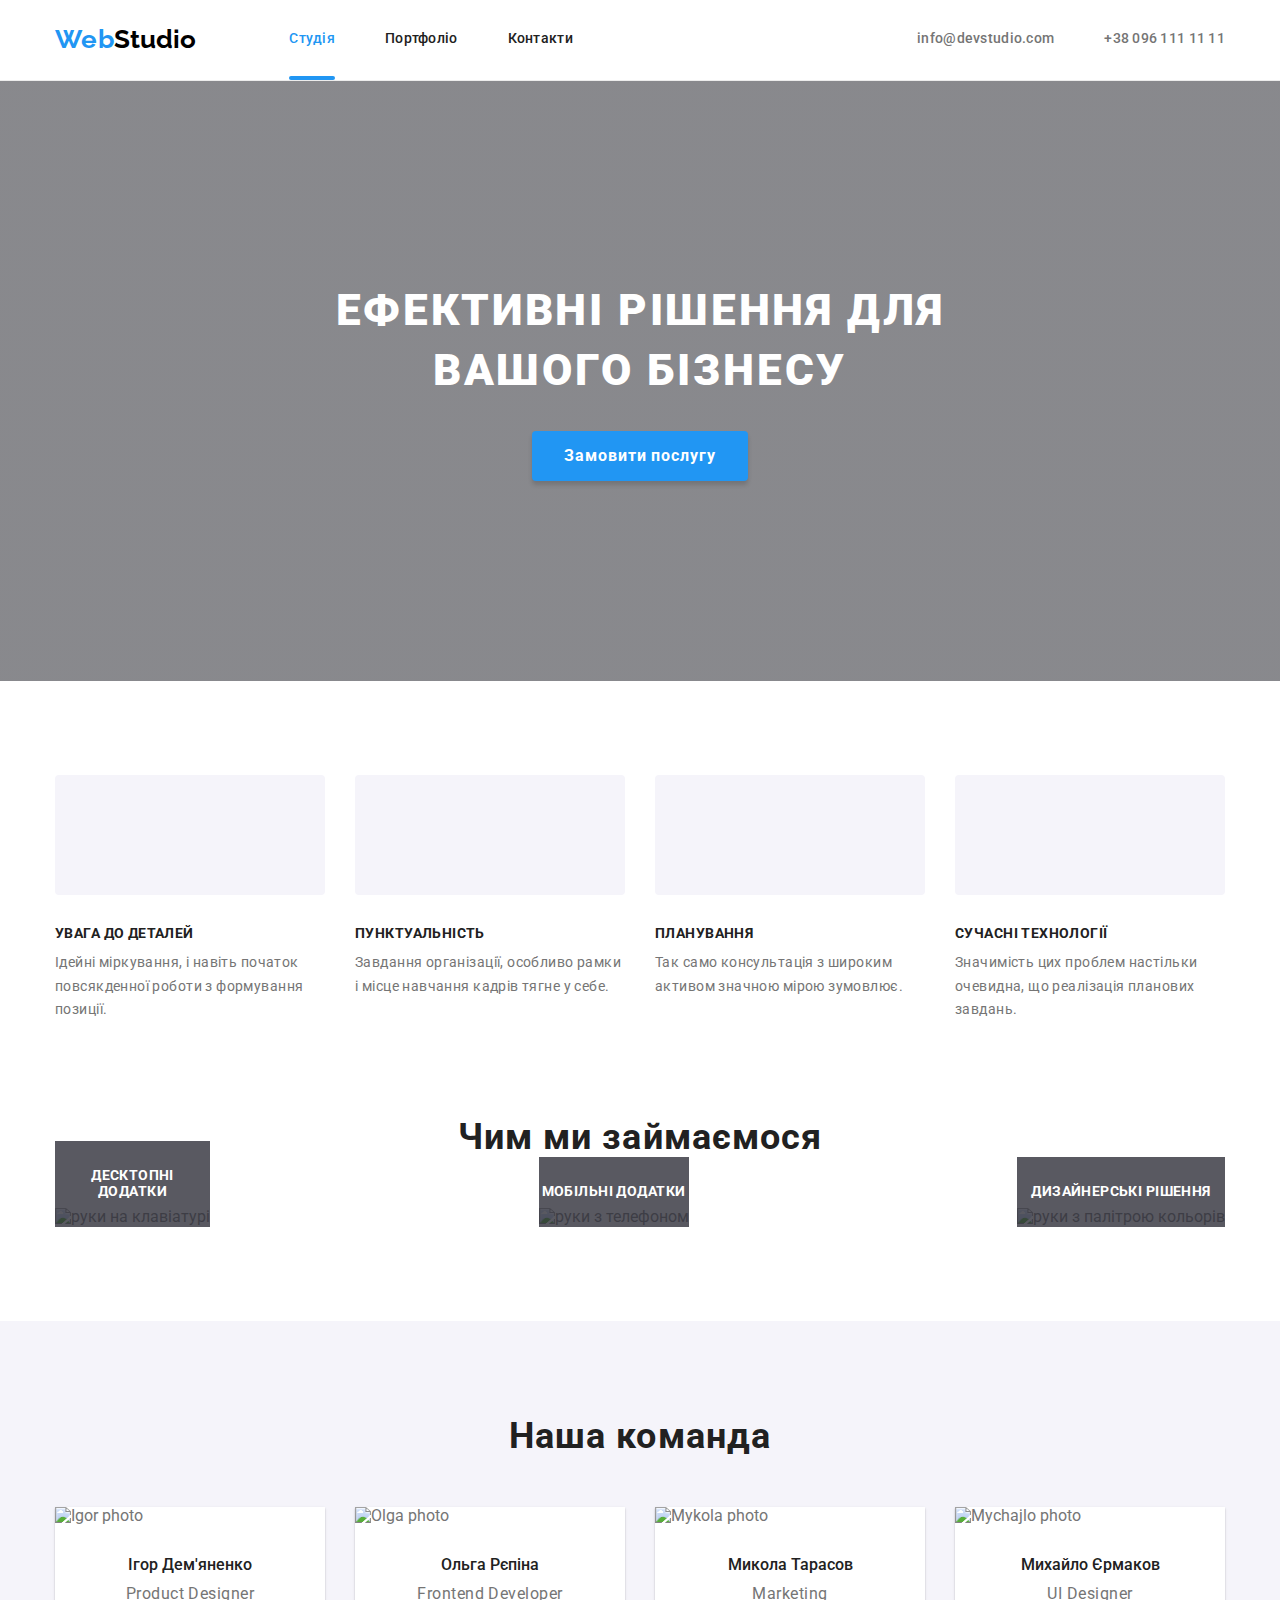
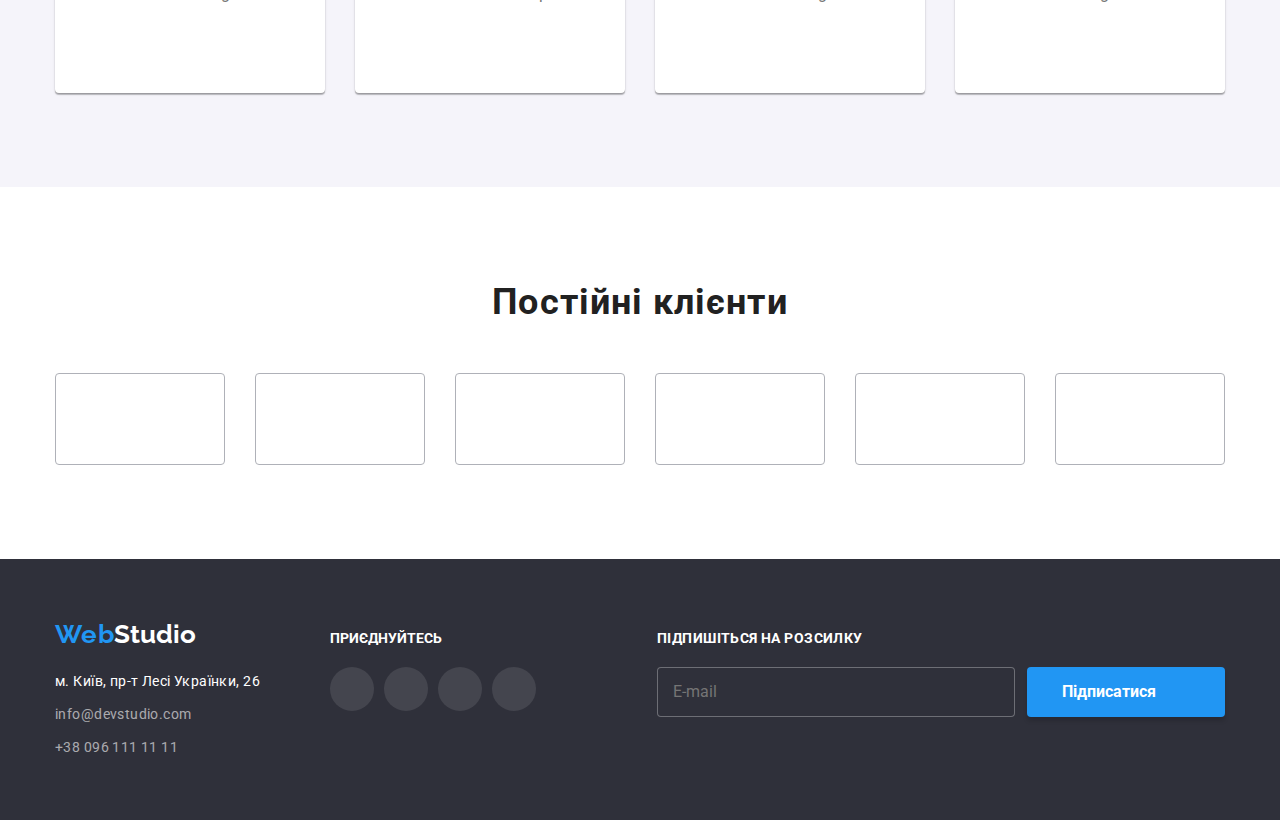
==== index.html @ 10167bb5 "4 blocks renamed via BEM" ====
<!DOCTYPE html>
<html lang="en">
  <head>
    <meta charset="UTF-8" />
    <meta http-equiv="X-UA-Compatible" content="IE=edge" />
    <meta name="viewport" content="width=device-width, initial-scale=1.0" />
    <title>Web Studio (Version 2.1)</title>
    <link
      rel="stylesheet"
      href="https://cdnjs.cloudflare.com/ajax/libs/modern-normalize/1.1.0/modern-normalize.min.css"
    />
    <link rel="preconnect" href="https://fonts.googleapis.com" />
    <link rel="preconnect" href="https://fonts.gstatic.com" crossorigin />
    <link
      href="https://fonts.googleapis.com/css2?family=Raleway:wght@700&family=Roboto:wght@400;500;700;900&display=swap"
      rel="stylesheet"
    />
    <link
      href="https://fonts.googleapis.com/css2?family=Raleway:wght@700&family=Roboto:wght@400;500;700;900&display=swap"
      rel="stylesheet"
    />
    <!-- <link rel="stylesheet" href="./css/styles.css" /> -->
    <link rel="stylesheet" href="./css/main.min.css" />
  </head>

  <body>
    <!-- header -->
    <header class="header">
      <div class="container">
        <div class="header-container">
          <nav class="navigation">
            <a href="./" class="logo">
              <span class="logo__first">Web</span>
              <span class="logo__second">Studio</span>
            </a>
            <ul class="navigation__list">
              <li>
                <a href="./" class="navigation__link current">Студія</a>
              </li>
              <li>
                <a href="./portfolio.html" class="navigation__link"
                  >Портфоліо</a
                >
              </li>
              <li><a href="" class="navigation__link">Контакти</a></li>
            </ul>
          </nav>
          <ul class="contacts">
            <li>
              <a href="" class="contacts__item">
                <span>
                  <svg width="16" height="12">
                    <use href="./images/icons.svg#icon-envelope"></use>
                  </svg>
                </span>
                <span>info@devstudio.com</span></a
              >
            </li>
            <li>
              <a href="tel:+380961111111" class="contacts__item">
                <span>
                  <svg width="10" height="16">
                    <use href="./images/icons.svg#icon-smartphone"></use>
                  </svg>
                </span>
                <span>+38 096 111 11 11</span></a
              >
            </li>
          </ul>
        </div>
      </div>
    </header>

    <main>
      <section class="hero">
        <div class="container">
          <h1 class="hero__title">Ефективні рішення для вашого бізнесу</h1>
          <button type="button" class="button-primary" data-modal-open>
            Замовити послугу
          </button>
        </div>
      </section>

      <section class="section">
        <div class="container">
          <h2 class="visually-hidden">Наші переваги</h2>
          <ul class="advantages">
            <li class="advantages__item">
              <span class="advantages__img">
                <svg width="70px" height="70px">
                  <use href="./images/icons.svg#icon-antenna-1"></use>
                </svg>
              </span>
              <h3 class="advantages__name">УВАГА ДО ДЕТАЛЕЙ</h3>
              <p class="advantages__descript">
                Ідейні міркування, і навіть початок повсякденної роботи з
                формування позиції.
              </p>
            </li>
            <li class="advantages__item">
              <span class="advantages__img">
                <svg width="70px" height="70px">
                  <use href="./images/icons.svg#icon-clock-1"></use>
                </svg>
              </span>
              <h3 class="advantages__name">ПУНКТУАЛЬНІСТЬ</h3>
              <p class="advantages__descript">
                Завдання організації, особливо рамки і місце навчання кадрів
                тягне у себе.
              </p>
            </li>
            <li class="advantages__item">
              <span class="advantages__img">
                <svg width="70px" height="70px">
                  <use href="./images/icons.svg#icon-diagram-1"></use>
                </svg>
              </span>
              <h3 class="advantages__name">ПЛАНУВАННЯ</h3>
              <p class="advantages__descript">
                Так само консультація з широким активом значною мірою зумовлює.
              </p>
            </li>
            <li class="advantages__item">
              <span class="advantages__img">
                <svg width="70px" height="70px">
                  <use href="./images/icons.svg#icon-astronaut-1"></use>
                </svg>
              </span>
              <h3 class="advantages__name">СУЧАСНІ ТЕХНОЛОГІЇ</h3>
              <p class="advantages__descript">
                Значимість цих проблем настільки очевидна, що реалізація
                планових завдань.
              </p>
            </li>
          </ul>
        </div>
      </section>

      <section class="about">
        <div class="container">
          <h2 class="about__title">Чим ми займаємося</h2>
          <ul class="about__progects">
            <li class="about__item">
              <img
                src="./images/box-1.jpg"
                alt="руки на клавіатурі"
                class="about__photo"
                width="370"
              />
              <p class="about__description">Десктопні додатки</p>
            </li>
            <li class="about__item">
              <img
                src="./images/box-2.jpg"
                alt="руки з телефоном"
                class="about__photo"
                width="370"
              />
              <p class="about__description">Мобільні додатки</p>
            </li>
            <li class="about__item">
              <img
                src="./images/box-3.jpg"
                alt="руки з палітрою кольорів"
                class="about__photo"
                width="370"
              />
              <p class="about__description">Дизайнерські рішення</p>
            </li>
          </ul>
        </div>
      </section>

      <section class="section section-team">
        <div class="container">
          <div class="team-container">
            <h2 class="section-team-name">Наша команда</h2>
            <ul class="team">
              <li class="team-memb">
                <img
                  src="./images/man1.jpg"
                  alt="Igor photo"
                  class="photo"
                  width="270"
                />
                <div class="team-describe">
                  <h3 class="team-name">Ігор Дем'яненко</h3>
                  <p class="position">Product Designer</p>
                  <ul class="soc-list">
                    <li class="soc-item">
                      <a href="" class="soc-link">
                        <svg class="soc-icon" width="20px" height="20px">
                          <use href="./images/icons.svg#icon-instagram-2"></use>
                        </svg>
                      </a>
                    </li>
                    <li class="soc-item">
                      <a href="" class="soc-link">
                        <svg class="soc-icon" width="20px" height="20px">
                          <use href="./images/icons.svg#icon-twitter-1"></use>
                        </svg>
                      </a>
                    </li>
                    <li class="soc-item">
                      <a href="" class="soc-link">
                        <svg class="soc-icon" width="20px" height="20px">
                          <use href="./images/icons.svg#icon-facebook-1"></use>
                        </svg>
                      </a>
                    </li>
                    <li class="soc-item">
                      <a href="" class="soc-link">
                        <svg class="soc-icon" width="20px" height="20px">
                          <use href="./images/icons.svg#icon-linkedin-1"></use>
                        </svg>
                      </a>
                    </li>
                  </ul>
                </div>
              </li>
              <li class="team-memb">
                <img src="./images/man2.jpg" alt="Olga photo" width="270" />
                <div class="team-describe">
                  <h3 class="team-name">Ольга Рєпіна</h3>
                  <p class="position">Frontend Developer</p>
                  <ul class="soc-list">
                    <li class="soc-item">
                      <a href="" class="soc-link">
                        <svg class="soc-icon" width="20px" height="20px">
                          <use href="./images/icons.svg#icon-instagram-2"></use>
                        </svg>
                      </a>
                    </li>
                    <li class="soc-item">
                      <a href="" class="soc-link">
                        <svg class="soc-icon" width="20px" height="20px">
                          <use href="./images/icons.svg#icon-twitter-1"></use>
                        </svg>
                      </a>
                    </li>
                    <li class="soc-item">
                      <a href="" class="soc-link">
                        <svg class="soc-icon" width="20px" height="20px">
                          <use href="./images/icons.svg#icon-facebook-1"></use>
                        </svg>
                      </a>
                    </li>
                    <li class="soc-item">
                      <a href="" class="soc-link">
                        <svg class="soc-icon" width="20px" height="20px">
                          <use href="./images/icons.svg#icon-linkedin-1"></use>
                        </svg>
                      </a>
                    </li>
                  </ul>
                </div>
              </li>
              <li class="team-memb">
                <img src="./images/man3.jpg" alt="Mykola photo" width="270" />
                <div class="team-describe">
                  <h3 class="team-name">Микола Тарасов</h3>
                  <p class="position">Marketing</p>
                  <ul class="soc-list">
                    <li class="soc-item">
                      <a href="" class="soc-link">
                        <svg class="soc-icon" width="20px" height="20px">
                          <use href="./images/icons.svg#icon-instagram-2"></use>
                        </svg>
                      </a>
                    </li>
                    <li class="soc-item">
                      <a href="" class="soc-link">
                        <svg class="soc-icon" width="20px" height="20px">
                          <use href="./images/icons.svg#icon-twitter-1"></use>
                        </svg>
                      </a>
                    </li>
                    <li class="soc-item">
                      <a href="" class="soc-link">
                        <svg class="soc-icon" width="20px" height="20px">
                          <use href="./images/icons.svg#icon-facebook-1"></use>
                        </svg>
                      </a>
                    </li>
                    <li class="soc-item">
                      <a href="" class="soc-link">
                        <svg class="soc-icon" width="20px" height="20px">
                          <use href="./images/icons.svg#icon-linkedin-1"></use>
                        </svg>
                      </a>
                    </li>
                  </ul>
                </div>
              </li>
              <li class="team-memb">
                <img src="./images/man4.jpg" alt="Mychajlo photo" width="270" />
                <div class="team-describe">
                  <h3 class="team-name">Михайло Єрмаков</h3>
                  <p class="position">UI Designer</p>
                  <ul class="soc-list">
                    <li class="soc-item">
                      <a href="" class="soc-link">
                        <svg class="soc-icon" width="20px" height="20px">
                          <use href="./images/icons.svg#icon-instagram-2"></use>
                        </svg>
                      </a>
                    </li>
                    <li class="soc-item">
                      <a href="" class="soc-link">
                        <svg class="soc-icon" width="20px" height="20px">
                          <use href="./images/icons.svg#icon-twitter-1"></use>
                        </svg>
                      </a>
                    </li>
                    <li class="soc-item">
                      <a href="" class="soc-link">
                        <svg class="soc-icon" width="20px" height="20px">
                          <use href="./images/icons.svg#icon-facebook-1"></use>
                        </svg>
                      </a>
                    </li>
                    <li class="soc-item">
                      <a href="" class="soc-link">
                        <svg class="soc-icon" width="20px" height="20px">
                          <use href="./images/icons.svg#icon-linkedin-1"></use>
                        </svg>
                      </a>
                    </li>
                  </ul>
                </div>
              </li>
            </ul>
          </div>
        </div>
      </section>
      <section class="section-clients">
        <div class="container">
          <h2 class="section-clients-name">Постійні клієнти</h2>
          <ul class="client-list">
            <li class="client-item">
              <a href="" class="client-item-link">
                <svg width="106px" height="60px">
                  <use href="./images/icons.svg#icon-Logo1"></use>
                </svg>
              </a>
            </li>
            <li class="client-item">
              <a href="" class="client-item-link">
                <svg width="106px" height="60px">
                  <use href="./images/icons.svg#icon-Logo2"></use>
                </svg>
              </a>
            </li>
            <li class="client-item">
              <a href="" class="client-item-link">
                <svg width="106px" height="60px">
                  <use href="./images/icons.svg#icon-Logo3"></use>
                </svg>
              </a>
            </li>
            <li class="client-item">
              <a href="" class="client-item-link">
                <svg width="106px" height="60px">
                  <use href="./images/icons.svg#icon-Logo4"></use>
                </svg>
              </a>
            </li>
            <li class="client-item">
              <a href="" class="client-item-link">
                <svg width="106px" height="60px">
                  <use href="./images/icons.svg#icon-Logo5"></use>
                </svg>
              </a>
            </li>
            <li class="client-item">
              <a href="" class="client-item-link">
                <svg width="106px" height="60px">
                  <use href="./images/icons.svg#icon-Logo6"></use>
                </svg>
              </a>
            </li>
          </ul>
        </div>
      </section>
    </main>
    <footer class="footer">
      <div class="container">
        <ul class="footer-info-blocks">
          <li class="footer-info-item">
            <a href="./" class="logo-link-f">
              <span class="logo__first">Web</span>
              <span class="logo-st-footer">Studio</span></a
            >
            <address>
              <ul class="contact-list-f">
                <li class="site-nav-li">
                  <a
                    href="https://goo.gl/maps/CPtrU1FHBa2aNyZL9"
                    target="_blank"
                    rel="noopener noreferrer nofollow"
                    class="geolocation"
                    >м. Київ, пр-т Лесі Українки, 26</a
                  >
                </li>
                <li class="site-nav-li">
                  <a href="mailto:info@devstudio.com" class="site-nav-f"
                    >info@devstudio.com</a
                  >
                </li>
                <li class="site-nav-li">
                  <a href="tel:+380961111111" class="site-nav-f"
                    >+38 096 111 11 11</a
                  >
                </li>
              </ul>
            </address>
          </li>
          <li class="footer-info-item push-next-block">
            <h3 class="footer-social">приєднуйтесь</h3>
            <ul class="soc-list">
              <li class="soc-item">
                <a href="" class="soc-link-f">
                  <svg width="20px" height="20px">
                    <use href="./images/icons.svg#icon-instagram-2"></use>
                  </svg>
                </a>
              </li>
              <li class="soc-item">
                <a href="" class="soc-link-f">
                  <svg width="20px" height="20px">
                    <use href="./images/icons.svg#icon-twitter-1"></use>
                  </svg>
                </a>
              </li>
              <li class="soc-item">
                <a href="" class="soc-link-f">
                  <svg width="20px" height="20px">
                    <use href="./images/icons.svg#icon-facebook-1"></use>
                  </svg>
                </a>
              </li>
              <li class="soc-item">
                <a href="" class="soc-link-f">
                  <svg width="20px" height="20px">
                    <use href="./images/icons.svg#icon-linkedin-1"></use>
                  </svg>
                </a>
              </li>
            </ul>
          </li>
          <li class="footer-info-item">
            <p class="form-title">Підпишіться на розсилку</p>
            <form
              name="form-footer"
              class="form-footer"
              autocomplete="on"
              novalidate
            >
              <div class="form-input-f">
                <input
                  type="email"
                  class="form-footer-input"
                  id="subscribe"
                  name="email"
                  placeholder=" "
                />
                <label for="subscribe" class="form-footer-label">E-mail</label>
              </div>

              <button type="submit" class="form-button-f">
                Підписатися
                <svg width="24" height="24">
                  <use href="./images/icons.svg#icon-send"></use>
                </svg>
              </button>
            </form>
          </li>
        </ul>
      </div>
    </footer>

    <div class="backdrop is-hidden" data-modal>
      <div class="modal">
        <button data-modal-close type="button" class="close-button">
          <svg width="18px" height="18px">
            <use href="./images/icons.svg#icon-close-cross"></use>
          </svg>
        </button>
        <p class="modal-form-title">Залиште свої дані, ми вам передзвонимо</p>
        <form name="contact-form" autocomplete="on" novalidate>
          <ul>
            <li class="form-list-item">
              <label class="form-label" for="person-name">Ім'я</label>
              <div class="form-part">
                <input
                  class="form-input"
                  id="person-name"
                  type="text"
                  name="person-name"
                />
                <svg class="form-icon" width="18" height="18">
                  <use href="./images/icons.svg#icon-person-black"></use>
                </svg>
              </div>
            </li>
            <li class="form-list-item">
              <label class="form-label" for="person-phone">Телефон</label>
              <div class="form-part">
                <input
                  class="form-input"
                  id="person-phone"
                  type="tel"
                  name="person-phone"
                />
                <svg class="form-icon" width="18" height="18">
                  <use href="./images/icons.svg#icon-phone-black"></use>
                </svg>
              </div>
            </li>
            <li class="form-list-item">
              <label class="form-label" for="person-mail">Пошта</label>
              <div class="form-part">
                <input
                  class="form-input"
                  id="person-mail"
                  type="email"
                  name="person-mail"
                />
                <svg class="form-icon" width="18" height="18">
                  <use href="./images/icons.svg#icon-email-black"></use>
                </svg>
              </div>
            </li>
          </ul>
          <label class="form-label" for="comment">Коментар</label>
          <textarea
            class="form-textarea"
            id="comment"
            name="comment"
            placeholder="Введіть текст"
          >
          </textarea>

          <div class="checkbox-part">
            <input
              class="checkbox-input visually-hidden"
              id="terms-checkbox"
              type="checkbox"
              name="terms-checkbox"
            />
            <label class="checkbox-label" for="terms-checkbox">
              <span class="checkbox-box">
                <svg width="11" height="8">
                  <use href="./images/icons.svg#icon-check"></use>
                </svg>
              </span>
              Погоджуюся з розсилкою та приймаю
              <a href="#" class="checkbox-link">Умови договору</a>
            </label>
          </div>

          <button class="button-primary form-button" type="submit">
            Відправити
          </button>
        </form>
      </div>
    </div>

    <script src="./js/modal.js"></script>
  </body>
</html>
---- css/main.min.css ----
h1,h2,h3,h4,p,ul{font-family:"roboto",sans-serif;padding:0;margin:0}*,*::before,*::after{box-sizing:border-box}img{display:block;max-width:100%;height:auto}body{background-color:var(--main-white);color:var(--brand-color-text);font-family:roboto,sans-serif}.visually-hidden{position:absolute;white-space:nowrap;width:1px;height:1px;overflow:hidden;border:0;padding:0;clip:rect(0 0 0 0);-webkit-clip-path:inset(50%);clip-path:inset(50%);margin:-1px}:root{--brand-color-text: #757575;--brand-color-title: #212121;--brand-color-accent: #2196F3;--brand-color-bg: #2F303A;--main-white: #ffffff;--secondary-bg: #F5F4FA;--soc-icon: #AFB1B8;--timing-function: cubic-bezier(0.4, 0, 0.2, 1)}.container{width:100%;max-width:1200px;margin:0 auto;padding:0 15px}.button{display:inline-block;position:absolute;width:216px;border:1px;border-color:var(--brand-color-accent);border-radius:6px;padding:10px 29px 10px 30px}.button-primary{color:var(--main-white);background-color:var(--brand-color-accent);font-family:"Roboto";font-style:normal;font-weight:700;font-size:16px;line-height:1.87;letter-spacing:.06em;cursor:pointer;padding:10px 32px;display:block;border:0;border-radius:4px;text-align:center;margin:0 auto;box-shadow:0px 4px 4px rgba(0,0,0,.15);transition-property:background-color;transition-duration:250ms;transition-timing-function:var(--timing-function)}.button-primary:hover,.button-primary:focus{background-color:#188ce8}.buttons-set{align-items:center;margin-bottom:50px}.buttons{list-style-type:none;display:flex;justify-content:center;gap:8px}.radio-button{font-family:"Roboto";font-style:normal;font-weight:500;font-size:16px;line-height:1.6;letter-spacing:.03em;border:0px;border-radius:4px;padding:6px 22px;cursor:pointer;color:var(--brand-color-title);background-color:var(--secondary-bg);transition-property:color,background-color;transition-duration:250ms;transition-timing-function:var(--timing-function)}.radio-button:hover,.radio-button:focus{background-color:var(--brand-color-accent);color:var(--main-white)}.radio-button.current{background-color:var(--brand-color-accent);color:var(--main-white)}.radio-button-web{font-family:"Roboto";font-style:normal;font-weight:500;font-size:16px;line-height:1.6;letter-spacing:.03em;border:0px;border-radius:4px;padding:6px 20px;cursor:pointer;color:var(--brand-color-title);background-color:var(--secondary-bg);transition-property:color,background-color;transition-duration:250ms;transition-timing-function:var(--timing-function)}.radio-button-web:hover,.radio-button-web:focus{background-color:var(--brand-color-accent);color:var(--main-white)}.current-radio-button{font-family:"Roboto";font-style:normal;font-weight:500;font-size:16px;line-height:1.6;letter-spacing:.03em;color:var(--main-white);background-color:var(--brand-color-accent);border:0px;border-radius:4px;padding:6px 25px;cursor:pointer}.header-container{justify-content:space-between}.navigation{flex-grow:1;gap:93px}.header{padding:24px 0 25px;border-bottom:1px solid #ececec}.logo{text-decoration:none;flex-shrink:0}.logo__first{color:var(--brand-color-accent);font-family:"Raleway";font-weight:700;font-size:26px;line-height:1.19;letter-spacing:.03em;text-decoration:none}.logo__second{color:#000;font-family:"Raleway";font-weight:700;font-size:26px;line-height:1.19;letter-spacing:.03;text-decoration:none;transition-property:color;transition-duration:250ms;transition-timing-function:var(--timing-function)}.logo__second:hover{color:var(--brand-color-accent)}.navigation__link{color:var(--brand-color-title);position:relative;padding-bottom:32px;font-family:"roboto";font-weight:500;font-size:14px;line-height:1.14;letter-spacing:.02em;text-decoration:none;transition-property:color;transition-duration:250ms;transition-timing-function:var(--timing-function)}.navigation__link:hover,.navigation__link:focus{color:var(--brand-color-accent)}.navigation__link.current{color:var(--brand-color-accent)}.navigation__link.current::after{display:block;content:"";width:100%;height:4px;border-radius:2px;position:absolute;left:0;bottom:-2px;background-color:var(--brand-color-accent)}.navigation__list{color:var(--brand-color-text);list-style-type:none;font-family:"roboto";font-weight:500;font-size:14px;line-height:1.14;letter-spacing:.02em;text-decoration:none;text-align:center;fill:var(--brand-color-text);justify-content:center;gap:50px;transition-property:color,fill;transition-duration:250ms;transition-timing-function:var(--timing-function)}.navigation__list:hover,.navigation__list:focus{color:var(--brand-color-accent);fill:currentColor}.contacts{list-style-type:none;gap:30px}.contacts__item{color:var(--brand-color-text);list-style-type:none;font-family:"roboto";font-weight:500;font-size:14px;line-height:1.14;letter-spacing:.02em;text-decoration:none;text-align:center;fill:currentColor;justify-content:center;gap:10px;transition-property:color,fill;transition-duration:250ms;transition-timing-function:var(--timing-function)}.contacts__item:hover,.contacts__item:focus{color:var(--brand-color-accent);fill:currentColor}.hero{background-image:linear-gradient(rgba(47, 48, 58, 0.4), rgba(47, 48, 58, 0.4)),url(../images/Hero-bg.jpg);background-color:#c4c4c4;background-repeat:no-repeat;background-size:cover;padding:200px 0}.hero-content{max-width:696px;align-items:center}.hero__title{color:var(--main-white);font-weight:900;font-size:44px;line-height:1.36;letter-spacing:.06em;text-transform:uppercase;text-align:center;max-width:696px;margin:0 auto 30px auto}.section{color:var(--brand-color-text);padding:94px 0}.advantages{display:flex;justify-content:space-between;list-style:none}.advantages__item{width:270px}.advantages__img{justify-content:center;width:270px;height:120px;border-radius:4px;margin-bottom:30px;background-color:#f5f4fa}.advantages__name{color:var(--brand-color-title);font-weight:700;font-size:14px;line-height:1.17;letter-spacing:.03em;margin-bottom:10px}.advantages__descript{font-weight:400;font-size:14px;line-height:1.7;letter-spacing:.03em}.about{padding-bottom:94px}.about__title{color:var(--brand-color-title);font-weight:700;font-size:36px;line-height:1.17;letter-spacing:.03em;text-align:center;margin-bottom:50px}.about__photo{width:100%}.about__progects{list-style:none;display:flex;justify-content:space-between}.about__item{max-width:370px;position:relative}.about__description{width:100%;position:absolute;bottom:0px;margin-bottom:0px;padding:27px 0;font-weight:700;font-size:14px;line-height:1.14;letter-spacing:.03em;text-transform:uppercase;text-align:center;color:var(--main-white);background-color:rgba(47,48,58,.8)}.cases-list{text-decoration:none}.cases{display:flex;flex-wrap:wrap;gap:30px;text-decoration:none;list-style-type:none}.cases-item{width:370px;align-items:center}.cases-item:hover,.cases-item:focus,.cases-item:hover .card-overlay,.cases-item:focus .card-overlay{box-shadow:0px 1px 1px rgba(0,0,0,.12),0px 4px 4px rgba(0,0,0,.06),1px 4px 6px rgba(0,0,0,.16);transition-property:box-shadow;transition-duration:250ms;transition-timing-function:var(--timing-function);transition-property:transform;transition-duration:250ms;transition-timing-function:var(--timing-function);transform:translateY(0)}.card{text-decoration:none}.cases-img{display:block;position:relative;width:370px;height:294px;overflow:hidden}.card-overlay{position:absolute;background-color:rgba(33,150,243,.9);width:100%;height:100%;top:0;left:0;pointer-events:none;transform:translateY(101%);transition:transform 250ms var(--timing-function)}.overlay-text{font-weight:400;font-size:18px;line-height:1.6;letter-spacing:.03em;color:var(--main-white);margin:0px;padding:63px 24px}.card-footer{padding:20px 24px;border:1px solid #eee;border-top:none}.section-part-portf{color:var(--brand-color-title);font-weight:700;font-size:18px;line-height:2;letter-spacing:.06em}.portf-text{color:var(--brand-color-text);font-weight:400;font-size:16px;line-height:1.87;letter-spacing:.03em}.section-team{background-color:#f5f4fa}.team-container{display:block}.section-team-name{color:var(--brand-color-title);font-weight:700;font-size:36px;line-height:1.17;letter-spacing:.03em;text-align:center;margin-bottom:50px}.team{gap:30px}.team-memb{flex-direction:column;background-color:var(--main-white);max-width:270px;list-style-type:none;box-shadow:0px 1px 3px rgba(0,0,0,.12),0px 1px 1px rgba(0,0,0,.14),0px 2px 1px rgba(0,0,0,.2);border-radius:0px 0px 4px 4px}.team-describe{padding:30px 0;text-align:center}.team-name{color:var(--brand-color-title);font-weight:500;font-size:16px;line-height:1.19;margin-bottom:10px}.position{font-weight:400;font-size:16px;line-height:1.19;letter-spacing:.03em;margin-bottom:16px}.soc-list{display:flex;gap:10px}.soc-item{list-style-type:none}.soc-link{justify-content:center;width:44px;height:44px;border-radius:50%;fill:var(--soc-icon);background-color:var(--main-white);transition-property:fill,background-color;transition-duration:250ms;transition-timing-function:var(--timing-function)}.soc-link:hover,.soc-link:focus{background-color:var(--brand-color-accent);fill:var(--main-white)}.section-clients{padding:94px 0}.section-clients-name{color:var(--brand-color-title);font-weight:700;font-size:36px;line-height:1.17;letter-spacing:.03em;text-align:center;margin-bottom:50px}.client-list{gap:30px}.client-item{list-style-type:none;width:calc((100% - 150px)/6)}.client-item-link{width:100%;height:92px;justify-content:center;text-decoration:none;list-style-type:none;fill:var(--soc-icon);border:1px solid #afb1b8;border-radius:4px;transition-property:border,fill;transition-duration:250ms;transition-timing-function:var(--timing-function)}.client-item-link:hover,.client-item-link:focus{border:1px solid var(--brand-color-accent);fill:var(--brand-color-accent)}.backdrop{position:fixed;top:0;left:0;width:100%;height:100%;background-color:rgba(0,0,0,.2);scale:1;transition-property:scale,opacity;transition-duration:250ms;transition-timing-function:var(--timing-function);z-index:3}.backdrop.is-hidden{opacity:0;pointer-events:none;scale:0}.modal{position:absolute;top:50%;left:50%;transform:translate(-50%, -50%);width:528px;height:581px;padding:40px;background-color:var(--main-white)}.close-button{position:absolute;top:8px;right:8px;justify-content:center;width:30px;height:30px;border-radius:50%;background-color:var(--main-white);border:1px solid rgba(0,0,0,.1);transition-property:fill,border;transition-duration:250ms;transition-timing-function:var(--timing-function)}.close-button:hover{fill:var(--brand-color-accent);border:1px solid var(--brand-color-accent)}.form-button{margin:30px auto 0px auto;padding:10px 52px}.modal-form-title{font-weight:700;font-size:20px;line-height:1.15;text-align:center;color:var(--brand-color-title);margin-bottom:12px}.form-list-item{list-style-type:none;margin-bottom:10px}.form-part{position:relative;fill:var(--brand-color-title)}.form-label{display:block;font-weight:400;font-size:12px;line-height:1.167;margin-bottom:4px;color:var(--brand-color-text)}.form-input{width:448px;height:40px;padding:11px 12px 11px 42px;border:1px solid rgba(33,33,33,.2);border-radius:4px;outline:none;transition:border-color 250ms;transition-timing-function:var(--timing-function)}.form-input:focus,.form-input:hover{border-color:var(--brand-color-accent)}.form-input:focus+svg,.form-input:hover+svg{fill:var(--brand-color-accent)}.form-textarea{display:block;font-size:12px;line-height:1.17;letter-spacing:.01em;color:rgba(117,117,117,.5);width:100%;height:120px;resize:none;padding:12px 16px;border:1px solid rgba(33,33,33,.2);border-radius:4px;outline:none;transition:border-color 250ms;transition-timing-function:var(--timing-function)}.form-textarea:focus,.form-textarea:hover{border-color:var(--brand-color-accent)}.form-icon{position:absolute;top:50%;left:12px;transform:translateY(-50%);transition:fill 250ms;transition-timing-function:var(--timing-function)}.checkbox-part{position:relative;fill:var(--brand-color-title);margin-top:20px}.checkbox-label{justify-content:center;font-size:14px;line-height:1.7;color:var(--brand-color-text)}.checkbox-box{justify-content:center;width:16px;height:15px;margin-right:0px;border:2px solid var(--brand-color-title);border-radius:2px;margin-right:8px;transition:background-color 250ms;transition-timing-function:var(--timing-function)}.checkbox-box svg{fill:rgba(0,0,0,0);transition:fill 250ms;transition-timing-function:var(--main-white)}.checkbox-input:checked+label>span{border:none;background-color:var(--brand-color-accent)}.checkbox-input:checked+label>span svg{fill:var(--main-white)}.checkbox-link{color:var(--brand-color-accent)}.footer{background-color:var(--brand-color-bg);padding:60px 0}.footer-box{display:flex;padding:93px;align-items:baseline}.footer-info-blocks{display:flex;gap:70px;align-items:baseline}.footer-info-item{list-style-type:none;display:block}.footer-social{text-transform:uppercase;font-size:14px;font-weight:700;line-height:1,14;letter-spacing:.03;color:var(--main-white);margin-bottom:20px}.logo-link-f{text-decoration:none;max-width:145px;margin-bottom:20px}.logo-st-footer{color:var(--main-white);font-family:"Raleway";font-weight:700;font-size:26px;line-height:1.19;letter-spacing:.03;text-decoration:none;transition-property:color;transition-duration:250ms;transition-timing-function:var(--timing-function)}.logo-st-footer:hover{color:var(--brand-color-accent)}.contact-list-f{padding:0}.site-nav-li{list-style-type:none;margin-bottom:9px}.site-nav-li:last-child{margin-bottom:0}.geolocation{color:var(--main-white);text-decoration:none;font-style:normal;font-size:14px;line-height:1.7;letter-spacing:.03em;transition-property:color;transition-duration:250ms;transition-timing-function:var(--timing-function)}.geolocation:hover,.geolocation:focus{color:var(--brand-color-accent)}.site-nav-f{color:rgba(255,255,255,.6);font-style:normal;font-size:14px;line-height:1.7;letter-spacing:.03em;text-decoration:none;transition-property:color;transition-duration:250ms;transition-timing-function:var(--timing-function)}.site-nav-f:hover,.site-nav-f:focus{color:var(--brand-color-accent)}.soc-link-f{justify-content:center;width:44px;height:44px;border-radius:50%;fill:var(--main-white);background-color:rgba(255,255,255,.1);transition-property:background-color,fill;transition-duration:250ms;transition-timing-function:var(--timing-function)}.soc-link-f:hover,.soc-link-f:focus{background-color:var(--brand-color-accent);fill:var(--main-white)}.push-next-block{flex-grow:1}.form-title{font-weight:700;font-size:14px;line-height:1.14;letter-spacing:.03em;text-transform:uppercase;color:var(--main-white);margin-bottom:20px}.form-footer{gap:12px;fill:var(--main-white)}.form-input-f{position:relative}.form-footer-input{width:358px;height:50px;padding:15px 16px;outline:none;color:rgba(255,255,255,.6);border:1px solid rgba(255,255,255,.3);border-radius:4px;background-color:var(--brand-color-bg);transition:border-color 250ms var(--timing-function)}.form-footer-input:focus,.form-footer-input:hover{border:1px solid var(--brand-color-accent)}.form-footer-label{position:absolute;top:50%;left:16px;transform:translateY(-50%);transition-property:transform 250ms var(--timing-function)}.form-footer-input:focus+.form-footer-label{transform:translateY(-45px)}.form-footer-input:not(:-moz-placeholder-shown)+.form-footer-label{transform:translateY(-45px)}.form-footer-input:not(:-ms-input-placeholder)+.form-footer-label{transform:translateY(-45px)}.form-footer-input:not(:placeholder-shown)+.form-footer-label{transform:translateY(-45px)}.form-button-f{gap:10px;padding:13px 35px;font-weight:700;font-size:16px;line-height:1,9;border:0;cursor:pointer;fill:var(--main-white);color:var(--main-white);box-shadow:0px 4px 4px rgba(0,0,0,.15);border-radius:4px;background-color:var(--brand-color-accent)}.form-button-img{position:absolute;top:50%;transform:translateY(-50%);right:28px}.header-container,.navigation,.logo,.navigation__list,.contacts,.contacts__item,.advantages__img,.team,.team-memb,.soc-link,.client-list,.client-item-link,.close-button,.checkbox-label,.checkbox-box,.logo-link-f,.soc-link-f,.form-footer,.form-button-f{display:flex;align-items:center}/*# sourceMappingURL=main.min.css.map */
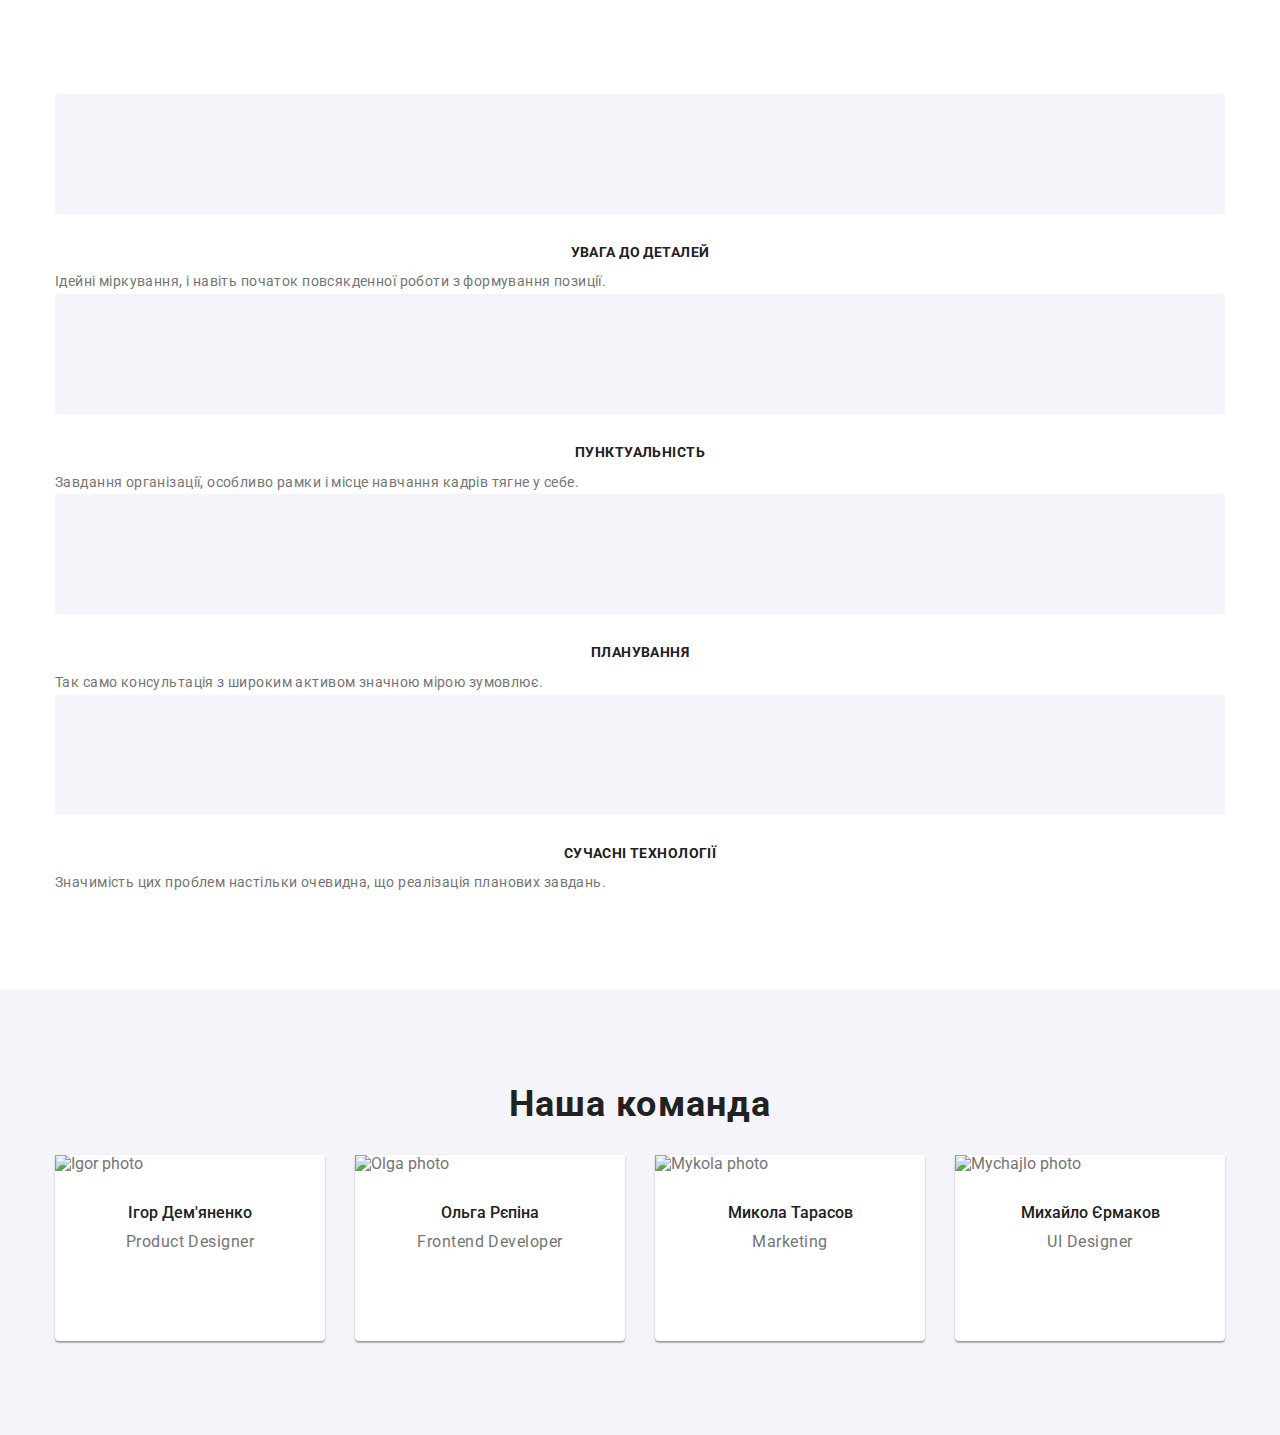
==== commit 108b61d6: "still no shadows((" ====
--- a/index.html
+++ b/index.html
@@ -25,9 +25,9 @@
 
   <body>
     <!-- header -->
-    <header class="header">
+    <!-- <header class="header">
       <div class="container">
-        <div class="header-container">
+        <div class="header__container">
           <nav class="navigation">
             <a href="./" class="logo">
               <span class="logo__first">Web</span>
@@ -69,18 +69,18 @@
           </ul>
         </div>
       </div>
-    </header>
+    </header> -->
 
     <main>
-      <section class="hero">
+      <!-- <section class="hero">
         <div class="container">
           <h1 class="hero__title">Ефективні рішення для вашого бізнесу</h1>
           <button type="button" class="button-primary" data-modal-open>
             Замовити послугу
           </button>
         </div>
-      </section>
-
+      </section> -->
+      <!-- section advantages -->
       <section class="section">
         <div class="container">
           <h2 class="visually-hidden">Наші переваги</h2>
@@ -135,8 +135,8 @@
           </ul>
         </div>
       </section>
-
-      <section class="about">
+      <!-- section about our work -->
+      <!-- <section class="about">
         <div class="container">
           <h2 class="about__title">Чим ми займаємося</h2>
           <ul class="about__progects">
@@ -169,48 +169,48 @@
             </li>
           </ul>
         </div>
-      </section>
-
-      <section class="section section-team">
+      </section> -->
+
+      <section class="section staff">
         <div class="container">
-          <div class="team-container">
-            <h2 class="section-team-name">Наша команда</h2>
-            <ul class="team">
-              <li class="team-memb">
+          <div class="staff__container">
+            <h2 class="staff__team">Наша команда</h2>
+            <ul class="staff__list">
+              <li class="staff__memb">
                 <img
                   src="./images/man1.jpg"
                   alt="Igor photo"
-                  class="photo"
+                  class="staff__photo"
                   width="270"
                 />
-                <div class="team-describe">
-                  <h3 class="team-name">Ігор Дем'яненко</h3>
-                  <p class="position">Product Designer</p>
-                  <ul class="soc-list">
-                    <li class="soc-item">
-                      <a href="" class="soc-link">
-                        <svg class="soc-icon" width="20px" height="20px">
+                <div class="staff__describe">
+                  <h3 class="staff__name">Ігор Дем'яненко</h3>
+                  <p class="staff__position">Product Designer</p>
+                  <ul class="socials">
+                    <li class="socials__item">
+                      <a href="" class="socials__link staff--socials">
+                        <svg width="20px" height="20px">
                           <use href="./images/icons.svg#icon-instagram-2"></use>
                         </svg>
                       </a>
                     </li>
-                    <li class="soc-item">
-                      <a href="" class="soc-link">
-                        <svg class="soc-icon" width="20px" height="20px">
+                    <li class="socials__item">
+                      <a href="" class="socials__link staff--socials">
+                        <svg width="20px" height="20px">
                           <use href="./images/icons.svg#icon-twitter-1"></use>
                         </svg>
                       </a>
                     </li>
-                    <li class="soc-item">
-                      <a href="" class="soc-link">
-                        <svg class="soc-icon" width="20px" height="20px">
+                    <li class="socials__item">
+                      <a href="" class="socials__link staff--socials">
+                        <svg width="20px" height="20px">
                           <use href="./images/icons.svg#icon-facebook-1"></use>
                         </svg>
                       </a>
                     </li>
-                    <li class="soc-item">
-                      <a href="" class="soc-link">
-                        <svg class="soc-icon" width="20px" height="20px">
+                    <li class="socials__item">
+                      <a href="" class="socials__link staff--socials">
+                        <svg width="20px" height="20px">
                           <use href="./images/icons.svg#icon-linkedin-1"></use>
                         </svg>
                       </a>
@@ -218,36 +218,41 @@
                   </ul>
                 </div>
               </li>
-              <li class="team-memb">
-                <img src="./images/man2.jpg" alt="Olga photo" width="270" />
-                <div class="team-describe">
-                  <h3 class="team-name">Ольга Рєпіна</h3>
-                  <p class="position">Frontend Developer</p>
-                  <ul class="soc-list">
-                    <li class="soc-item">
-                      <a href="" class="soc-link">
-                        <svg class="soc-icon" width="20px" height="20px">
+              <li class="staff__memb">
+                <img
+                  src="./images/man2.jpg"
+                  alt="Olga photo"
+                  class="staff__photo"
+                  width="270"
+                />
+                <div class="staff__describe">
+                  <h3 class="staff__name">Ольга Рєпіна</h3>
+                  <p class="staff__position">Frontend Developer</p>
+                  <ul class="socials">
+                    <li class="socials__item">
+                      <a href="" class="socials__link staff--socials">
+                        <svg width="20px" height="20px">
                           <use href="./images/icons.svg#icon-instagram-2"></use>
                         </svg>
                       </a>
                     </li>
-                    <li class="soc-item">
-                      <a href="" class="soc-link">
-                        <svg class="soc-icon" width="20px" height="20px">
+                    <li class="socials__item">
+                      <a href="" class="socials__link staff--socials">
+                        <svg width="20px" height="20px">
                           <use href="./images/icons.svg#icon-twitter-1"></use>
                         </svg>
                       </a>
                     </li>
-                    <li class="soc-item">
-                      <a href="" class="soc-link">
-                        <svg class="soc-icon" width="20px" height="20px">
+                    <li class="socials__item">
+                      <a href="" class="socials__link staff--socials">
+                        <svg width="20px" height="20px">
                           <use href="./images/icons.svg#icon-facebook-1"></use>
                         </svg>
                       </a>
                     </li>
-                    <li class="soc-item">
-                      <a href="" class="soc-link">
-                        <svg class="soc-icon" width="20px" height="20px">
+                    <li class="socials__item">
+                      <a href="" class="socials__link staff--socials">
+                        <svg width="20px" height="20px">
                           <use href="./images/icons.svg#icon-linkedin-1"></use>
                         </svg>
                       </a>
@@ -255,36 +260,41 @@
                   </ul>
                 </div>
               </li>
-              <li class="team-memb">
-                <img src="./images/man3.jpg" alt="Mykola photo" width="270" />
-                <div class="team-describe">
-                  <h3 class="team-name">Микола Тарасов</h3>
-                  <p class="position">Marketing</p>
-                  <ul class="soc-list">
-                    <li class="soc-item">
-                      <a href="" class="soc-link">
-                        <svg class="soc-icon" width="20px" height="20px">
+              <li class="staff__memb">
+                <img
+                  src="./images/man3.jpg"
+                  alt="Mykola photo"
+                  class="staff__photo"
+                  width="270"
+                />
+                <div class="staff__describe">
+                  <h3 class="staff__name">Микола Тарасов</h3>
+                  <p class="staff__position">Marketing</p>
+                  <ul class="socials">
+                    <li class="socials__item">
+                      <a href="" class="socials__link staff--socials">
+                        <svg width="20px" height="20px">
                           <use href="./images/icons.svg#icon-instagram-2"></use>
                         </svg>
                       </a>
                     </li>
-                    <li class="soc-item">
-                      <a href="" class="soc-link">
-                        <svg class="soc-icon" width="20px" height="20px">
+                    <li class="socials__item">
+                      <a href="" class="socials__link staff--socials">
+                        <svg width="20px" height="20px">
                           <use href="./images/icons.svg#icon-twitter-1"></use>
                         </svg>
                       </a>
                     </li>
-                    <li class="soc-item">
-                      <a href="" class="soc-link">
-                        <svg class="soc-icon" width="20px" height="20px">
+                    <li class="socials__item">
+                      <a href="" class="socials__link staff--socials">
+                        <svg width="20px" height="20px">
                           <use href="./images/icons.svg#icon-facebook-1"></use>
                         </svg>
                       </a>
                     </li>
-                    <li class="soc-item">
-                      <a href="" class="soc-link">
-                        <svg class="soc-icon" width="20px" height="20px">
+                    <li class="socials__item">
+                      <a href="" class="socials__link staff--socials">
+                        <svg width="20px" height="20px">
                           <use href="./images/icons.svg#icon-linkedin-1"></use>
                         </svg>
                       </a>
@@ -292,36 +302,41 @@
                   </ul>
                 </div>
               </li>
-              <li class="team-memb">
-                <img src="./images/man4.jpg" alt="Mychajlo photo" width="270" />
-                <div class="team-describe">
-                  <h3 class="team-name">Михайло Єрмаков</h3>
-                  <p class="position">UI Designer</p>
-                  <ul class="soc-list">
-                    <li class="soc-item">
-                      <a href="" class="soc-link">
-                        <svg class="soc-icon" width="20px" height="20px">
+              <li class="staff__memb">
+                <img
+                  src="./images/man4.jpg"
+                  alt="Mychajlo photo"
+                  class="staff__photo"
+                  width="270"
+                />
+                <div class="staff__describe">
+                  <h3 class="staff__name">Михайло Єрмаков</h3>
+                  <p class="staff__position">UI Designer</p>
+                  <ul class="socials">
+                    <li class="socials__item">
+                      <a href="" class="socials__link staff--socials">
+                        <svg width="20px" height="20px">
                           <use href="./images/icons.svg#icon-instagram-2"></use>
                         </svg>
                       </a>
                     </li>
-                    <li class="soc-item">
-                      <a href="" class="soc-link">
-                        <svg class="soc-icon" width="20px" height="20px">
+                    <li class="socials__item">
+                      <a href="" class="socials__link staff--socials">
+                        <svg width="20px" height="20px">
                           <use href="./images/icons.svg#icon-twitter-1"></use>
                         </svg>
                       </a>
                     </li>
-                    <li class="soc-item">
-                      <a href="" class="soc-link">
-                        <svg class="soc-icon" width="20px" height="20px">
+                    <li class="socials__item">
+                      <a href="" class="socials__link staff--socials">
+                        <svg width="20px" height="20px">
                           <use href="./images/icons.svg#icon-facebook-1"></use>
                         </svg>
                       </a>
                     </li>
-                    <li class="soc-item">
-                      <a href="" class="soc-link">
-                        <svg class="soc-icon" width="20px" height="20px">
+                    <li class="socials__item">
+                      <a href="" class="socials__link staff--socials">
+                        <svg width="20px" height="20px">
                           <use href="./images/icons.svg#icon-linkedin-1"></use>
                         </svg>
                       </a>
@@ -333,47 +348,48 @@
           </div>
         </div>
       </section>
-      <section class="section-clients">
+
+      <!-- <section class="clients">
         <div class="container">
-          <h2 class="section-clients-name">Постійні клієнти</h2>
-          <ul class="client-list">
-            <li class="client-item">
-              <a href="" class="client-item-link">
+          <h2 class="clients__name">Постійні клієнти</h2>
+          <ul class="clients__list">
+            <li class="clients__item">
+              <a href="" class="clients__link">
                 <svg width="106px" height="60px">
                   <use href="./images/icons.svg#icon-Logo1"></use>
                 </svg>
               </a>
             </li>
-            <li class="client-item">
-              <a href="" class="client-item-link">
+            <li class="clients__item">
+              <a href="" class="clients__link">
                 <svg width="106px" height="60px">
                   <use href="./images/icons.svg#icon-Logo2"></use>
                 </svg>
               </a>
             </li>
-            <li class="client-item">
-              <a href="" class="client-item-link">
+            <li class="clients__item">
+              <a href="" class="clients__link">
                 <svg width="106px" height="60px">
                   <use href="./images/icons.svg#icon-Logo3"></use>
                 </svg>
               </a>
             </li>
-            <li class="client-item">
-              <a href="" class="client-item-link">
+            <li class="clients__item">
+              <a href="" class="clients__link">
                 <svg width="106px" height="60px">
                   <use href="./images/icons.svg#icon-Logo4"></use>
                 </svg>
               </a>
             </li>
-            <li class="client-item">
-              <a href="" class="client-item-link">
+            <li class="clients__item">
+              <a href="" class="clients__link">
                 <svg width="106px" height="60px">
                   <use href="./images/icons.svg#icon-Logo5"></use>
                 </svg>
               </a>
             </li>
-            <li class="client-item">
-              <a href="" class="client-item-link">
+            <li class="clients__item">
+              <a href="" class="clients__link">
                 <svg width="106px" height="60px">
                   <use href="./images/icons.svg#icon-Logo6"></use>
                 </svg>
@@ -381,66 +397,66 @@
             </li>
           </ul>
         </div>
-      </section>
+      </section> -->
     </main>
-    <footer class="footer">
+    <!-- <footer class="footer">
       <div class="container">
-        <ul class="footer-info-blocks">
-          <li class="footer-info-item">
-            <a href="./" class="logo-link-f">
+        <ul class="footer__block">
+          <li class="footer__item">
+            <a href="./" class="logo logo--footer">
               <span class="logo__first">Web</span>
-              <span class="logo-st-footer">Studio</span></a
+              <span class="logo__second logo__second--footer">Studio</span></a
             >
             <address>
-              <ul class="contact-list-f">
-                <li class="site-nav-li">
+              <ul class="connections">
+                <li class="connections__way">
                   <a
                     href="https://goo.gl/maps/CPtrU1FHBa2aNyZL9"
                     target="_blank"
                     rel="noopener noreferrer nofollow"
-                    class="geolocation"
+                    class="connections__link connections__link--geolocation"
                     >м. Київ, пр-т Лесі Українки, 26</a
                   >
                 </li>
-                <li class="site-nav-li">
-                  <a href="mailto:info@devstudio.com" class="site-nav-f"
+                <li class="connections__way">
+                  <a href="mailto:info@devstudio.com" class="connections__link"
                     >info@devstudio.com</a
                   >
                 </li>
-                <li class="site-nav-li">
-                  <a href="tel:+380961111111" class="site-nav-f"
+                <li class="connections__way">
+                  <a href="tel:+380961111111" class="connections__link"
                     >+38 096 111 11 11</a
                   >
                 </li>
               </ul>
             </address>
           </li>
-          <li class="footer-info-item push-next-block">
-            <h3 class="footer-social">приєднуйтесь</h3>
-            <ul class="soc-list">
-              <li class="soc-item">
-                <a href="" class="soc-link-f">
+          <li class="footer__item footer__item--push">
+            <h3 class="socials__invitation">приєднуйтесь</h3>
+            <ul class="socials">
+              <li class="socials__item">
+                <a href="" class="socials__link footer--socials">
                   <svg width="20px" height="20px">
                     <use href="./images/icons.svg#icon-instagram-2"></use>
                   </svg>
                 </a>
               </li>
-              <li class="soc-item">
-                <a href="" class="soc-link-f">
+              <li class="socials__item">
+                <a href="" class="socials__link footer--socials">
                   <svg width="20px" height="20px">
                     <use href="./images/icons.svg#icon-twitter-1"></use>
                   </svg>
                 </a>
               </li>
-              <li class="soc-item">
-                <a href="" class="soc-link-f">
+              <li class="socials__item">
+                <a href="" class="socials__link footer--socials">
                   <svg width="20px" height="20px">
                     <use href="./images/icons.svg#icon-facebook-1"></use>
                   </svg>
                 </a>
               </li>
-              <li class="soc-item">
-                <a href="" class="soc-link-f">
+              <li class="socials__item">
+                <a href="" class="socials__link footer--socials">
                   <svg width="20px" height="20px">
                     <use href="./images/icons.svg#icon-linkedin-1"></use>
                   </svg>
@@ -448,26 +464,28 @@
               </li>
             </ul>
           </li>
-          <li class="footer-info-item">
-            <p class="form-title">Підпишіться на розсилку</p>
+          <li class="footer__item">
+            <p class="subscribe-form__title">Підпишіться на розсилку</p>
             <form
-              name="form-footer"
-              class="form-footer"
+              name="subscribe-form"
+              class="subscribe-form"
               autocomplete="on"
               novalidate
             >
-              <div class="form-input-f">
+              <div class="subscribe-form__box">
                 <input
                   type="email"
-                  class="form-footer-input"
+                  class="subscribe-form__input"
                   id="subscribe"
                   name="email"
                   placeholder=" "
                 />
-                <label for="subscribe" class="form-footer-label">E-mail</label>
+                <label for="subscribe" class="subscribe-form__label"
+                  >E-mail</label
+                >
               </div>
 
-              <button type="submit" class="form-button-f">
+              <button type="submit" class="subscribe-form__button">
                 Підписатися
                 <svg width="24" height="24">
                   <use href="./images/icons.svg#icon-send"></use>
@@ -477,95 +495,106 @@
           </li>
         </ul>
       </div>
-    </footer>
-
-    <div class="backdrop is-hidden" data-modal>
+    </footer> -->
+
+    <!-- <div class="backdrop is-hidden" data-modal>
       <div class="modal">
-        <button data-modal-close type="button" class="close-button">
+        <button data-modal-close type="button" class="modal__close">
           <svg width="18px" height="18px">
             <use href="./images/icons.svg#icon-close-cross"></use>
           </svg>
         </button>
-        <p class="modal-form-title">Залиште свої дані, ми вам передзвонимо</p>
+        <p class="contact-form__title">
+          Залиште свої дані, ми вам передзвонимо
+        </p>
         <form name="contact-form" autocomplete="on" novalidate>
           <ul>
-            <li class="form-list-item">
-              <label class="form-label" for="person-name">Ім'я</label>
-              <div class="form-part">
+            <li class="contact-form__item">
+              <label class="contact-form__label" for="person-name">Ім'я</label>
+              <div class="contact-form__part">
                 <input
-                  class="form-input"
+                  class="contact-form__input"
                   id="person-name"
                   type="text"
                   name="person-name"
                 />
-                <svg class="form-icon" width="18" height="18">
+                <svg class="contact-form__icon" width="18" height="18">
                   <use href="./images/icons.svg#icon-person-black"></use>
                 </svg>
               </div>
             </li>
-            <li class="form-list-item">
-              <label class="form-label" for="person-phone">Телефон</label>
-              <div class="form-part">
+            <li class="contact-form__item">
+              <label class="contact-form__label" for="person-phone"
+                >Телефон</label
+              >
+              <div class="contact-form__part">
                 <input
-                  class="form-input"
+                  class="contact-form__input"
                   id="person-phone"
                   type="tel"
                   name="person-phone"
                 />
-                <svg class="form-icon" width="18" height="18">
+                <svg class="contact-form__icon" width="18" height="18">
                   <use href="./images/icons.svg#icon-phone-black"></use>
                 </svg>
               </div>
             </li>
-            <li class="form-list-item">
-              <label class="form-label" for="person-mail">Пошта</label>
-              <div class="form-part">
+            <li class="contact-form__item">
+              <label class="contact-form__label" for="person-mail">Пошта</label>
+              <div class="contact-form__part">
                 <input
-                  class="form-input"
+                  class="contact-form__input"
                   id="person-mail"
                   type="email"
                   name="person-mail"
                 />
-                <svg class="form-icon" width="18" height="18">
+                <svg class="contact-form__icon" width="18" height="18">
                   <use href="./images/icons.svg#icon-email-black"></use>
                 </svg>
               </div>
             </li>
           </ul>
-          <label class="form-label" for="comment">Коментар</label>
+          <label class="contact-form__label" for="comment">Коментар</label>
           <textarea
-            class="form-textarea"
+            class="contact-form__textarea"
             id="comment"
             name="comment"
             placeholder="Введіть текст"
           >
           </textarea>
 
-          <div class="checkbox-part">
+          <div class="checkbox">
             <input
-              class="checkbox-input visually-hidden"
+              class="checkbox__input visually-hidden"
               id="terms-checkbox"
               type="checkbox"
               name="terms-checkbox"
             />
-            <label class="checkbox-label" for="terms-checkbox">
-              <span class="checkbox-box">
+            <label class="checkbox__label" for="terms-checkbox">
+              <span class="checkbox__box">
                 <svg width="11" height="8">
                   <use href="./images/icons.svg#icon-check"></use>
                 </svg>
               </span>
               Погоджуюся з розсилкою та приймаю
-              <a href="#" class="checkbox-link">Умови договору</a>
+              <a href="#" class="checkbox__link">Умови договору</a>
             </label>
           </div>
 
-          <button class="button-primary form-button" type="submit">
+          <button class="button-primary form__button" type="submit">
             Відправити
           </button>
         </form>
       </div>
-    </div>
+    </div> -->
 
     <script src="./js/modal.js"></script>
+    <script
+      defer
+      src="https://cdnjs.cloudflare.com/ajax/libs/body-scroll-lock/3.1.5/bodyScrollLock.min.js"
+      integrity="sha512-HowizSDbQl7UPEAsPnvJHlQsnBmU2YMrv7KkTBulTLEGz9chfBoWYyZJL+MUO6p/yBuuMO/8jI7O29YRZ2uBlA=="
+      crossorigin="anonymous"
+    ></script>
+    <script defer src="js/mobile-menu.js"></script>
   </body>
 </html>
--- a/css/main.min.css
+++ b/css/main.min.css
@@ -1 +1 @@
-h1,h2,h3,h4,p,ul{font-family:"roboto",sans-serif;padding:0;margin:0}*,*::before,*::after{box-sizing:border-box}img{display:block;max-width:100%;height:auto}body{background-color:var(--main-white);color:var(--brand-color-text);font-family:roboto,sans-serif}.visually-hidden{position:absolute;white-space:nowrap;width:1px;height:1px;overflow:hidden;border:0;padding:0;clip:rect(0 0 0 0);-webkit-clip-path:inset(50%);clip-path:inset(50%);margin:-1px}:root{--brand-color-text: #757575;--brand-color-title: #212121;--brand-color-accent: #2196F3;--brand-color-bg: #2F303A;--main-white: #ffffff;--secondary-bg: #F5F4FA;--soc-icon: #AFB1B8;--timing-function: cubic-bezier(0.4, 0, 0.2, 1)}.container{width:100%;max-width:1200px;margin:0 auto;padding:0 15px}.button{display:inline-block;position:absolute;width:216px;border:1px;border-color:var(--brand-color-accent);border-radius:6px;padding:10px 29px 10px 30px}.button-primary{color:var(--main-white);background-color:var(--brand-color-accent);font-family:"Roboto";font-style:normal;font-weight:700;font-size:16px;line-height:1.87;letter-spacing:.06em;cursor:pointer;padding:10px 32px;display:block;border:0;border-radius:4px;text-align:center;margin:0 auto;box-shadow:0px 4px 4px rgba(0,0,0,.15);transition-property:background-color;transition-duration:250ms;transition-timing-function:var(--timing-function)}.button-primary:hover,.button-primary:focus{background-color:#188ce8}.buttons-set{align-items:center;margin-bottom:50px}.buttons{list-style-type:none;display:flex;justify-content:center;gap:8px}.radio-button{font-family:"Roboto";font-style:normal;font-weight:500;font-size:16px;line-height:1.6;letter-spacing:.03em;border:0px;border-radius:4px;padding:6px 22px;cursor:pointer;color:var(--brand-color-title);background-color:var(--secondary-bg);transition-property:color,background-color;transition-duration:250ms;transition-timing-function:var(--timing-function)}.radio-button:hover,.radio-button:focus{background-color:var(--brand-color-accent);color:var(--main-white)}.radio-button.current{background-color:var(--brand-color-accent);color:var(--main-white)}.radio-button-web{font-family:"Roboto";font-style:normal;font-weight:500;font-size:16px;line-height:1.6;letter-spacing:.03em;border:0px;border-radius:4px;padding:6px 20px;cursor:pointer;color:var(--brand-color-title);background-color:var(--secondary-bg);transition-property:color,background-color;transition-duration:250ms;transition-timing-function:var(--timing-function)}.radio-button-web:hover,.radio-button-web:focus{background-color:var(--brand-color-accent);color:var(--main-white)}.current-radio-button{font-family:"Roboto";font-style:normal;font-weight:500;font-size:16px;line-height:1.6;letter-spacing:.03em;color:var(--main-white);background-color:var(--brand-color-accent);border:0px;border-radius:4px;padding:6px 25px;cursor:pointer}.header-container{justify-content:space-between}.navigation{flex-grow:1;gap:93px}.header{padding:24px 0 25px;border-bottom:1px solid #ececec}.logo{text-decoration:none;flex-shrink:0}.logo__first{color:var(--brand-color-accent);font-family:"Raleway";font-weight:700;font-size:26px;line-height:1.19;letter-spacing:.03em;text-decoration:none}.logo__second{color:#000;font-family:"Raleway";font-weight:700;font-size:26px;line-height:1.19;letter-spacing:.03;text-decoration:none;transition-property:color;transition-duration:250ms;transition-timing-function:var(--timing-function)}.logo__second:hover{color:var(--brand-color-accent)}.navigation__link{color:var(--brand-color-title);position:relative;padding-bottom:32px;font-family:"roboto";font-weight:500;font-size:14px;line-height:1.14;letter-spacing:.02em;text-decoration:none;transition-property:color;transition-duration:250ms;transition-timing-function:var(--timing-function)}.navigation__link:hover,.navigation__link:focus{color:var(--brand-color-accent)}.navigation__link.current{color:var(--brand-color-accent)}.navigation__link.current::after{display:block;content:"";width:100%;height:4px;border-radius:2px;position:absolute;left:0;bottom:-2px;background-color:var(--brand-color-accent)}.navigation__list{color:var(--brand-color-text);list-style-type:none;font-family:"roboto";font-weight:500;font-size:14px;line-height:1.14;letter-spacing:.02em;text-decoration:none;text-align:center;fill:var(--brand-color-text);justify-content:center;gap:50px;transition-property:color,fill;transition-duration:250ms;transition-timing-function:var(--timing-function)}.navigation__list:hover,.navigation__list:focus{color:var(--brand-color-accent);fill:currentColor}.contacts{list-style-type:none;gap:30px}.contacts__item{color:var(--brand-color-text);list-style-type:none;font-family:"roboto";font-weight:500;font-size:14px;line-height:1.14;letter-spacing:.02em;text-decoration:none;text-align:center;fill:currentColor;justify-content:center;gap:10px;transition-property:color,fill;transition-duration:250ms;transition-timing-function:var(--timing-function)}.contacts__item:hover,.contacts__item:focus{color:var(--brand-color-accent);fill:currentColor}.hero{background-image:linear-gradient(rgba(47, 48, 58, 0.4), rgba(47, 48, 58, 0.4)),url(../images/Hero-bg.jpg);background-color:#c4c4c4;background-repeat:no-repeat;background-size:cover;padding:200px 0}.hero-content{max-width:696px;align-items:center}.hero__title{color:var(--main-white);font-weight:900;font-size:44px;line-height:1.36;letter-spacing:.06em;text-transform:uppercase;text-align:center;max-width:696px;margin:0 auto 30px auto}.section{color:var(--brand-color-text);padding:94px 0}.advantages{display:flex;justify-content:space-between;list-style:none}.advantages__item{width:270px}.advantages__img{justify-content:center;width:270px;height:120px;border-radius:4px;margin-bottom:30px;background-color:#f5f4fa}.advantages__name{color:var(--brand-color-title);font-weight:700;font-size:14px;line-height:1.17;letter-spacing:.03em;margin-bottom:10px}.advantages__descript{font-weight:400;font-size:14px;line-height:1.7;letter-spacing:.03em}.about{padding-bottom:94px}.about__title{color:var(--brand-color-title);font-weight:700;font-size:36px;line-height:1.17;letter-spacing:.03em;text-align:center;margin-bottom:50px}.about__photo{width:100%}.about__progects{list-style:none;display:flex;justify-content:space-between}.about__item{max-width:370px;position:relative}.about__description{width:100%;position:absolute;bottom:0px;margin-bottom:0px;padding:27px 0;font-weight:700;font-size:14px;line-height:1.14;letter-spacing:.03em;text-transform:uppercase;text-align:center;color:var(--main-white);background-color:rgba(47,48,58,.8)}.cases-list{text-decoration:none}.cases{display:flex;flex-wrap:wrap;gap:30px;text-decoration:none;list-style-type:none}.cases-item{width:370px;align-items:center}.cases-item:hover,.cases-item:focus,.cases-item:hover .card-overlay,.cases-item:focus .card-overlay{box-shadow:0px 1px 1px rgba(0,0,0,.12),0px 4px 4px rgba(0,0,0,.06),1px 4px 6px rgba(0,0,0,.16);transition-property:box-shadow;transition-duration:250ms;transition-timing-function:var(--timing-function);transition-property:transform;transition-duration:250ms;transition-timing-function:var(--timing-function);transform:translateY(0)}.card{text-decoration:none}.cases-img{display:block;position:relative;width:370px;height:294px;overflow:hidden}.card-overlay{position:absolute;background-color:rgba(33,150,243,.9);width:100%;height:100%;top:0;left:0;pointer-events:none;transform:translateY(101%);transition:transform 250ms var(--timing-function)}.overlay-text{font-weight:400;font-size:18px;line-height:1.6;letter-spacing:.03em;color:var(--main-white);margin:0px;padding:63px 24px}.card-footer{padding:20px 24px;border:1px solid #eee;border-top:none}.section-part-portf{color:var(--brand-color-title);font-weight:700;font-size:18px;line-height:2;letter-spacing:.06em}.portf-text{color:var(--brand-color-text);font-weight:400;font-size:16px;line-height:1.87;letter-spacing:.03em}.section-team{background-color:#f5f4fa}.team-container{display:block}.section-team-name{color:var(--brand-color-title);font-weight:700;font-size:36px;line-height:1.17;letter-spacing:.03em;text-align:center;margin-bottom:50px}.team{gap:30px}.team-memb{flex-direction:column;background-color:var(--main-white);max-width:270px;list-style-type:none;box-shadow:0px 1px 3px rgba(0,0,0,.12),0px 1px 1px rgba(0,0,0,.14),0px 2px 1px rgba(0,0,0,.2);border-radius:0px 0px 4px 4px}.team-describe{padding:30px 0;text-align:center}.team-name{color:var(--brand-color-title);font-weight:500;font-size:16px;line-height:1.19;margin-bottom:10px}.position{font-weight:400;font-size:16px;line-height:1.19;letter-spacing:.03em;margin-bottom:16px}.soc-list{display:flex;gap:10px}.soc-item{list-style-type:none}.soc-link{justify-content:center;width:44px;height:44px;border-radius:50%;fill:var(--soc-icon);background-color:var(--main-white);transition-property:fill,background-color;transition-duration:250ms;transition-timing-function:var(--timing-function)}.soc-link:hover,.soc-link:focus{background-color:var(--brand-color-accent);fill:var(--main-white)}.section-clients{padding:94px 0}.section-clients-name{color:var(--brand-color-title);font-weight:700;font-size:36px;line-height:1.17;letter-spacing:.03em;text-align:center;margin-bottom:50px}.client-list{gap:30px}.client-item{list-style-type:none;width:calc((100% - 150px)/6)}.client-item-link{width:100%;height:92px;justify-content:center;text-decoration:none;list-style-type:none;fill:var(--soc-icon);border:1px solid #afb1b8;border-radius:4px;transition-property:border,fill;transition-duration:250ms;transition-timing-function:var(--timing-function)}.client-item-link:hover,.client-item-link:focus{border:1px solid var(--brand-color-accent);fill:var(--brand-color-accent)}.backdrop{position:fixed;top:0;left:0;width:100%;height:100%;background-color:rgba(0,0,0,.2);scale:1;transition-property:scale,opacity;transition-duration:250ms;transition-timing-function:var(--timing-function);z-index:3}.backdrop.is-hidden{opacity:0;pointer-events:none;scale:0}.modal{position:absolute;top:50%;left:50%;transform:translate(-50%, -50%);width:528px;height:581px;padding:40px;background-color:var(--main-white)}.close-button{position:absolute;top:8px;right:8px;justify-content:center;width:30px;height:30px;border-radius:50%;background-color:var(--main-white);border:1px solid rgba(0,0,0,.1);transition-property:fill,border;transition-duration:250ms;transition-timing-function:var(--timing-function)}.close-button:hover{fill:var(--brand-color-accent);border:1px solid var(--brand-color-accent)}.form-button{margin:30px auto 0px auto;padding:10px 52px}.modal-form-title{font-weight:700;font-size:20px;line-height:1.15;text-align:center;color:var(--brand-color-title);margin-bottom:12px}.form-list-item{list-style-type:none;margin-bottom:10px}.form-part{position:relative;fill:var(--brand-color-title)}.form-label{display:block;font-weight:400;font-size:12px;line-height:1.167;margin-bottom:4px;color:var(--brand-color-text)}.form-input{width:448px;height:40px;padding:11px 12px 11px 42px;border:1px solid rgba(33,33,33,.2);border-radius:4px;outline:none;transition:border-color 250ms;transition-timing-function:var(--timing-function)}.form-input:focus,.form-input:hover{border-color:var(--brand-color-accent)}.form-input:focus+svg,.form-input:hover+svg{fill:var(--brand-color-accent)}.form-textarea{display:block;font-size:12px;line-height:1.17;letter-spacing:.01em;color:rgba(117,117,117,.5);width:100%;height:120px;resize:none;padding:12px 16px;border:1px solid rgba(33,33,33,.2);border-radius:4px;outline:none;transition:border-color 250ms;transition-timing-function:var(--timing-function)}.form-textarea:focus,.form-textarea:hover{border-color:var(--brand-color-accent)}.form-icon{position:absolute;top:50%;left:12px;transform:translateY(-50%);transition:fill 250ms;transition-timing-function:var(--timing-function)}.checkbox-part{position:relative;fill:var(--brand-color-title);margin-top:20px}.checkbox-label{justify-content:center;font-size:14px;line-height:1.7;color:var(--brand-color-text)}.checkbox-box{justify-content:center;width:16px;height:15px;margin-right:0px;border:2px solid var(--brand-color-title);border-radius:2px;margin-right:8px;transition:background-color 250ms;transition-timing-function:var(--timing-function)}.checkbox-box svg{fill:rgba(0,0,0,0);transition:fill 250ms;transition-timing-function:var(--main-white)}.checkbox-input:checked+label>span{border:none;background-color:var(--brand-color-accent)}.checkbox-input:checked+label>span svg{fill:var(--main-white)}.checkbox-link{color:var(--brand-color-accent)}.footer{background-color:var(--brand-color-bg);padding:60px 0}.footer-box{display:flex;padding:93px;align-items:baseline}.footer-info-blocks{display:flex;gap:70px;align-items:baseline}.footer-info-item{list-style-type:none;display:block}.footer-social{text-transform:uppercase;font-size:14px;font-weight:700;line-height:1,14;letter-spacing:.03;color:var(--main-white);margin-bottom:20px}.logo-link-f{text-decoration:none;max-width:145px;margin-bottom:20px}.logo-st-footer{color:var(--main-white);font-family:"Raleway";font-weight:700;font-size:26px;line-height:1.19;letter-spacing:.03;text-decoration:none;transition-property:color;transition-duration:250ms;transition-timing-function:var(--timing-function)}.logo-st-footer:hover{color:var(--brand-color-accent)}.contact-list-f{padding:0}.site-nav-li{list-style-type:none;margin-bottom:9px}.site-nav-li:last-child{margin-bottom:0}.geolocation{color:var(--main-white);text-decoration:none;font-style:normal;font-size:14px;line-height:1.7;letter-spacing:.03em;transition-property:color;transition-duration:250ms;transition-timing-function:var(--timing-function)}.geolocation:hover,.geolocation:focus{color:var(--brand-color-accent)}.site-nav-f{color:rgba(255,255,255,.6);font-style:normal;font-size:14px;line-height:1.7;letter-spacing:.03em;text-decoration:none;transition-property:color;transition-duration:250ms;transition-timing-function:var(--timing-function)}.site-nav-f:hover,.site-nav-f:focus{color:var(--brand-color-accent)}.soc-link-f{justify-content:center;width:44px;height:44px;border-radius:50%;fill:var(--main-white);background-color:rgba(255,255,255,.1);transition-property:background-color,fill;transition-duration:250ms;transition-timing-function:var(--timing-function)}.soc-link-f:hover,.soc-link-f:focus{background-color:var(--brand-color-accent);fill:var(--main-white)}.push-next-block{flex-grow:1}.form-title{font-weight:700;font-size:14px;line-height:1.14;letter-spacing:.03em;text-transform:uppercase;color:var(--main-white);margin-bottom:20px}.form-footer{gap:12px;fill:var(--main-white)}.form-input-f{position:relative}.form-footer-input{width:358px;height:50px;padding:15px 16px;outline:none;color:rgba(255,255,255,.6);border:1px solid rgba(255,255,255,.3);border-radius:4px;background-color:var(--brand-color-bg);transition:border-color 250ms var(--timing-function)}.form-footer-input:focus,.form-footer-input:hover{border:1px solid var(--brand-color-accent)}.form-footer-label{position:absolute;top:50%;left:16px;transform:translateY(-50%);transition-property:transform 250ms var(--timing-function)}.form-footer-input:focus+.form-footer-label{transform:translateY(-45px)}.form-footer-input:not(:-moz-placeholder-shown)+.form-footer-label{transform:translateY(-45px)}.form-footer-input:not(:-ms-input-placeholder)+.form-footer-label{transform:translateY(-45px)}.form-footer-input:not(:placeholder-shown)+.form-footer-label{transform:translateY(-45px)}.form-button-f{gap:10px;padding:13px 35px;font-weight:700;font-size:16px;line-height:1,9;border:0;cursor:pointer;fill:var(--main-white);color:var(--main-white);box-shadow:0px 4px 4px rgba(0,0,0,.15);border-radius:4px;background-color:var(--brand-color-accent)}.form-button-img{position:absolute;top:50%;transform:translateY(-50%);right:28px}.header-container,.navigation,.logo,.navigation__list,.contacts,.contacts__item,.advantages__img,.team,.team-memb,.soc-link,.client-list,.client-item-link,.close-button,.checkbox-label,.checkbox-box,.logo-link-f,.soc-link-f,.form-footer,.form-button-f{display:flex;align-items:center}/*# sourceMappingURL=main.min.css.map */+h1,h2,h3,h4,p,ul{font-family:"roboto",sans-serif;padding:0;margin:0}*,*::before,*::after{box-sizing:border-box}img{display:block;max-width:100%;height:auto}body{background-color:var(--main-white);color:var(--brand-color-text);font-family:roboto,sans-serif}.visually-hidden{position:absolute;white-space:nowrap;width:1px;height:1px;overflow:hidden;border:0;padding:0;clip:rect(0 0 0 0);-webkit-clip-path:inset(50%);clip-path:inset(50%);margin:-1px}:root{--brand-color-text: #757575;--brand-color-title: #212121;--brand-color-accent: #2196F3;--brand-color-bg: #2F303A;--main-white: #ffffff;--secondary-bg: #F5F4FA;--soc-icon: #AFB1B8;--timing-function: cubic-bezier(0.4, 0, 0.2, 1)}.container{width:100%;max-width:1200px;margin:0 auto}@media screen and (min-width: 480px){.container{width:480px;padding:60px 15px}}@media screen and (min-width: 768px){.container{width:768px;padding:60px 15px}}@media screen and (min-width: 1200px){.container{width:1200px;padding:94px 15px}}.button{display:inline-block;position:absolute;width:216px;border:1px;border-color:var(--brand-color-accent);border-radius:6px;padding:10px 29px 10px 30px}.button-primary{color:var(--main-white);background-color:var(--brand-color-accent);font-family:"Roboto";font-style:normal;font-weight:700;font-size:16px;line-height:1.87;letter-spacing:.06em;cursor:pointer;padding:10px 32px;display:block;border:0;border-radius:4px;text-align:center;margin:0 auto;box-shadow:0px 4px 4px rgba(0,0,0,.15);transition-property:background-color;transition-duration:250ms;transition-timing-function:var(--timing-function)}.button-primary:hover,.button-primary:focus{background-color:#188ce8}.buttons{align-items:center;margin-bottom:50px}.buttons__list{list-style-type:none;display:flex;justify-content:center;gap:8px}.buttons__item{font-family:"Roboto";font-style:normal;font-weight:500;font-size:16px;line-height:1.6;letter-spacing:.03em;border:0px;border-radius:4px;padding:6px 22px;cursor:pointer;color:var(--brand-color-title);background-color:var(--secondary-bg);transition-property:color,background-color;transition-duration:250ms;transition-timing-function:var(--timing-function)}.buttons__item:hover,.buttons__item:focus{background-color:var(--brand-color-accent);color:var(--main-white)}.buttons__item--current{background-color:var(--brand-color-accent);color:var(--main-white)}.buttons__item--large{padding:6px 20px}.section{color:var(--brand-color-text)}.header__container{justify-content:space-between}.navigation{flex-grow:1;gap:93px}.header{padding:24px 0 25px;border-bottom:1px solid #ececec}.logo{text-decoration:none;flex-shrink:0}.logo__first{color:var(--brand-color-accent);font-family:"Raleway";font-weight:700;font-size:26px;line-height:1.19;letter-spacing:.03em;text-decoration:none}.logo__second{color:#000;font-family:"Raleway";font-weight:700;font-size:26px;line-height:1.19;letter-spacing:.03;text-decoration:none;transition-property:color;transition-duration:250ms;transition-timing-function:var(--timing-function)}.logo__second:hover{color:var(--brand-color-accent)}.navigation__list{color:var(--brand-color-text);list-style-type:none;font-family:"roboto";font-weight:500;font-size:14px;line-height:1.14;letter-spacing:.02em;text-decoration:none;text-align:center;fill:var(--brand-color-text);justify-content:center;gap:50px;transition-property:color,fill;transition-duration:250ms;transition-timing-function:var(--timing-function)}.navigation__list:hover,.navigation__list:focus{color:var(--brand-color-accent);fill:currentColor}.navigation__link{color:var(--brand-color-title);position:relative;padding-bottom:32px;font-family:"roboto";font-weight:500;font-size:14px;line-height:1.14;letter-spacing:.02em;text-decoration:none;transition-property:color;transition-duration:250ms;transition-timing-function:var(--timing-function)}.navigation__link:hover,.navigation__link:focus{color:var(--brand-color-accent)}.navigation__link.current{color:var(--brand-color-accent)}.navigation__link.current::after{display:block;content:"";width:100%;height:4px;border-radius:2px;position:absolute;left:0;bottom:-2px;background-color:var(--brand-color-accent)}.contacts{list-style-type:none;gap:30px}.contacts__item{color:var(--brand-color-text);list-style-type:none;font-family:"roboto";font-weight:500;font-size:14px;line-height:1.14;letter-spacing:.02em;text-decoration:none;text-align:center;fill:currentColor;justify-content:center;gap:10px;transition-property:color,fill;transition-duration:250ms;transition-timing-function:var(--timing-function)}.contacts__item:hover,.contacts__item:focus{color:var(--brand-color-accent);fill:currentColor}.hero{background-image:linear-gradient(rgba(47, 48, 58, 0.4), rgba(47, 48, 58, 0.4)),url(../images/Hero-bg.jpg);background-color:#c4c4c4;background-repeat:no-repeat;background-size:cover;padding:200px 0}.hero-content{max-width:696px;align-items:center}.hero__title{color:var(--main-white);font-weight:900;font-size:44px;line-height:1.36;letter-spacing:.06em;text-transform:uppercase;text-align:center;max-width:696px;margin:0 auto 30px auto}.advantages{display:flex;justify-content:space-between;list-style:none;flex-wrap:wrap}.advantages__item{width:100%}.advantages__img{justify-content:center;width:100%;padding:25px 0;border-radius:4px;margin-bottom:30px;background-color:#f5f4fa}.advantages__name{color:var(--brand-color-title);font-weight:700;font-size:14px;line-height:1.17;letter-spacing:.03em;margin-bottom:10px}@media screen and (min-width: 480px){.advantages__name{text-align:center}}.advantages__descript{font-weight:400;font-size:14px;line-height:1.7;letter-spacing:.03em}.about{padding-bottom:94px}.about__title{color:var(--brand-color-title);font-weight:700;font-size:36px;line-height:1.17;letter-spacing:.03em;text-align:center;margin-bottom:50px}.about__photo{width:100%}.about__progects{list-style:none;display:flex;justify-content:space-between}.about__item{max-width:370px;position:relative}.about__description{width:100%;position:absolute;bottom:0px;margin-bottom:0px;padding:27px 0;font-weight:700;font-size:14px;line-height:1.14;letter-spacing:.03em;text-transform:uppercase;text-align:center;color:var(--main-white);background-color:rgba(47,48,58,.8)}.cases__list{display:flex;flex-wrap:wrap;gap:30px;text-decoration:none;list-style-type:none}.cases__card{width:370px;align-items:center;transition:box-shadow 250ms var(--timing-function)}.cases__card:hover,.cases__card:focus{box-shadow:0px 1px 1px rgba(0,0,0,.12),0px 4px 4px rgba(0,0,0,.06),1px 4px 6px rgba(0,0,0,.16)}.cases__card:hover .cases__overlay,.cases__card:focus .cases__overlay{transform:translateY(0)}.cases__link{text-decoration:none}.cases__overlay{position:absolute;background-color:rgba(33,150,243,.9);width:100%;height:100%;top:0;left:0;pointer-events:none;transform:translateY(101%);transition:transform 250ms var(--timing-function)}.cases__img{display:block;position:relative;width:370px;height:294px;overflow:hidden}.cases__descript{font-weight:400;font-size:18px;line-height:1.6;letter-spacing:.03em;color:var(--main-white);margin:0px;padding:63px 24px}.cases__footer{padding:20px 24px;border:1px solid #eee;border-top:none}.cases__name{color:var(--brand-color-title);font-weight:700;font-size:18px;line-height:2;letter-spacing:.06em}.cases__spec{color:var(--brand-color-text);font-weight:400;font-size:16px;line-height:1.87;letter-spacing:.03em}.staff{background-color:#f5f4fa}.staff__container{display:block}.staff__team{color:var(--brand-color-title);font-weight:700;font-size:36px;line-height:1.17;letter-spacing:.03em;text-align:center;margin-bottom:30px}.staff__list{gap:30px;flex-wrap:wrap}.staff__memb{flex-direction:column;background-color:var(--main-white);width:100%;list-style-type:none;box-shadow:0px 1px 3px rgba(0,0,0,.12),0px 1px 1px rgba(0,0,0,.14),0px 2px 1px rgba(0,0,0,.2);border-radius:0px 0px 4px 4px}@media screen and (min-width: 768px){.staff__memb{width:calc((100% - 30px)/2)}}@media screen and (min-width: 1200px){.staff__memb{width:calc((100% - 90px)/4)}}.staff__photo{width:100%}.staff__describe{padding:30px 0;text-align:center}.staff__name{color:var(--brand-color-title);font-weight:500;font-size:16px;line-height:1.19;margin-bottom:10px}.staff__position{font-weight:400;font-size:16px;line-height:1.19;letter-spacing:.03em;margin-bottom:16px}.staff--socials{fill:var(--soc-icon);background-color:var(--main-white)}.clients{padding:94px 0}.clients__name{color:var(--brand-color-title);font-weight:700;font-size:36px;line-height:1.17;letter-spacing:.03em;text-align:center;margin-bottom:50px}.clients__list{gap:30px}.clients__item{list-style-type:none;width:calc((100% - 150px)/6)}.clients__link{width:100%;height:92px;justify-content:center;text-decoration:none;list-style-type:none;fill:var(--soc-icon);border:1px solid #afb1b8;border-radius:4px;transition-property:border,fill;transition-duration:250ms;transition-timing-function:var(--timing-function)}.clients__link:hover,.clients__link:focus{border:1px solid var(--brand-color-accent);fill:var(--brand-color-accent)}.backdrop{position:fixed;top:0;left:0;width:100%;height:100%;background-color:rgba(0,0,0,.2);scale:1;transition-property:scale,opacity;transition-duration:250ms;transition-timing-function:var(--timing-function);z-index:3}.is-hidden{opacity:0;pointer-events:none;scale:0}.modal{position:absolute;top:50%;left:50%;transform:translate(-50%, -50%);width:528px;height:581px;padding:40px;background-color:var(--main-white)}.modal__close{position:absolute;top:8px;right:8px;justify-content:center;width:30px;height:30px;border-radius:50%;cursor:pointer;background-color:var(--main-white);border:1px solid rgba(0,0,0,.1);transition-property:fill,border;transition-duration:250ms;transition-timing-function:var(--timing-function)}.modal__close:hover{fill:var(--brand-color-accent);border:1px solid var(--brand-color-accent)}.form__button{margin:30px auto 0px auto;padding:10px 52px}.contact-form__title{font-weight:700;font-size:20px;line-height:1.15;text-align:center;color:var(--brand-color-title);margin-bottom:12px}.contact-form__item{list-style-type:none;margin-bottom:10px}.contact-form__part{position:relative;fill:var(--brand-color-title)}.contact-form__label{display:block;font-weight:400;font-size:12px;line-height:1.167;margin-bottom:4px;color:var(--brand-color-text)}.contact-form__input{width:448px;height:40px;padding:11px 12px 11px 42px;border:1px solid rgba(33,33,33,.2);border-radius:4px;outline:none;transition:border-color 250ms;transition-timing-function:var(--timing-function)}.contact-form__input:focus,.contact-form__input:hover{border-color:var(--brand-color-accent)}.contact-form__input:focus+svg,.contact-form__input:hover+svg{fill:var(--brand-color-accent)}.contact-form__textarea{display:block;font-size:12px;line-height:1.17;letter-spacing:.01em;color:rgba(117,117,117,.5);width:100%;height:120px;resize:none;padding:12px 16px;border:1px solid rgba(33,33,33,.2);border-radius:4px;outline:none;transition:border-color 250ms;transition-timing-function:var(--timing-function)}.contact-form__textarea:focus,.contact-form__textarea:hover{border-color:var(--brand-color-accent)}.contact-form__icon{position:absolute;top:50%;left:12px;transform:translateY(-50%);transition:fill 250ms;transition-timing-function:var(--timing-function)}.checkbox{position:relative;fill:var(--brand-color-title);margin-top:20px}.checkbox__label{justify-content:center;font-size:14px;line-height:1.7;color:var(--brand-color-text)}.checkbox__box{justify-content:center;width:16px;height:15px;margin-right:0px;border:2px solid var(--brand-color-title);border-radius:2px;margin-right:8px;transition:background-color 250ms;transition-timing-function:var(--timing-function)}.checkbox__box svg{fill:rgba(0,0,0,0);transition:fill 250ms;transition-timing-function:var(--main-white)}.checkbox__input:checked+label>span{border:none;background-color:var(--brand-color-accent)}.checkbox__input:checked+label>span svg{fill:var(--main-white)}.checkbox__link{color:var(--brand-color-accent)}.footer{background-color:var(--brand-color-bg);padding:60px 0}.footer__block{display:flex;gap:70px;align-items:baseline}.footer__item{list-style-type:none;display:block}.logo--footer{max-width:145px;margin-bottom:20px}.logo__second--footer{color:var(--main-white)}.connections{padding:0}.connections__way{list-style-type:none;margin-bottom:9px}.connections__way:last-child{margin-bottom:0}.connections__link{color:rgba(255,255,255,.6);font-style:normal;font-size:14px;line-height:1.7;letter-spacing:.03em;text-decoration:none;transition-property:color;transition-duration:250ms;transition-timing-function:var(--timing-function)}.connections__link:hover,.connections__link:focus{color:var(--brand-color-accent)}.connections__link--geolocation{color:var(--main-white)}.socials__invitation{text-transform:uppercase;font-size:14px;font-weight:700;line-height:1,14;letter-spacing:.03;color:var(--main-white);margin-bottom:20px}.footer--socials{fill:var(--main-white);background-color:rgba(255,255,255,.1)}.footer__item--push{flex-grow:1}.subscribe-form__title{font-weight:700;font-size:14px;line-height:1.14;letter-spacing:.03em;text-transform:uppercase;color:var(--main-white);margin-bottom:20px}.subscribe-form{gap:12px;fill:var(--main-white)}.subscribe-form__box{position:relative}.subscribe-form__input{width:358px;height:50px;padding:15px 16px;outline:none;color:rgba(255,255,255,.6);border:1px solid rgba(255,255,255,.3);border-radius:4px;background-color:var(--brand-color-bg);transition:border-color 250ms var(--timing-function)}.subscribe-form__input:focus,.subscribe-form__input:hover{border:1px solid var(--brand-color-accent)}.subscribe-form__label{position:absolute;top:50%;left:16px;transform:translateY(-50%);transition-property:transform 250ms var(--timing-function)}.subscribe-form__input:focus+.subscribe-form__label{transform:translateY(-45px)}.subscribe-form__input:not(:-moz-placeholder-shown)+.subscribe-form__label{transform:translateY(-45px)}.subscribe-form__input:not(:-ms-input-placeholder)+.subscribe-form__label{transform:translateY(-45px)}.subscribe-form__input:not(:placeholder-shown)+.subscribe-form__label{transform:translateY(-45px)}.subscribe-form__button{gap:10px;padding:13px 35px;font-weight:700;font-size:16px;line-height:1,9;border:0;cursor:pointer;fill:var(--main-white);color:var(--main-white);box-shadow:0px 4px 4px rgba(0,0,0,.15);border-radius:4px;background-color:var(--brand-color-accent)}.socials__link,.header__container,.navigation,.logo,.navigation__list,.contacts,.contacts__item,.advantages__img,.staff__list,.staff__memb,.clients__list,.clients__link,.modal__close,.checkbox__label,.checkbox__box,.subscribe-form,.subscribe-form__button{display:flex;align-items:center}.socials{display:flex;gap:10px}.socials__item{list-style-type:none}.socials__link{justify-content:center;width:44px;height:44px;border-radius:50%;transition-property:fill,background-color;transition-duration:250ms;transition-timing-function:var(--timing-function)}.socials__link:hover,.socials__link:focus{background-color:var(--brand-color-accent);fill:var(--main-white)}/*# sourceMappingURL=main.min.css.map */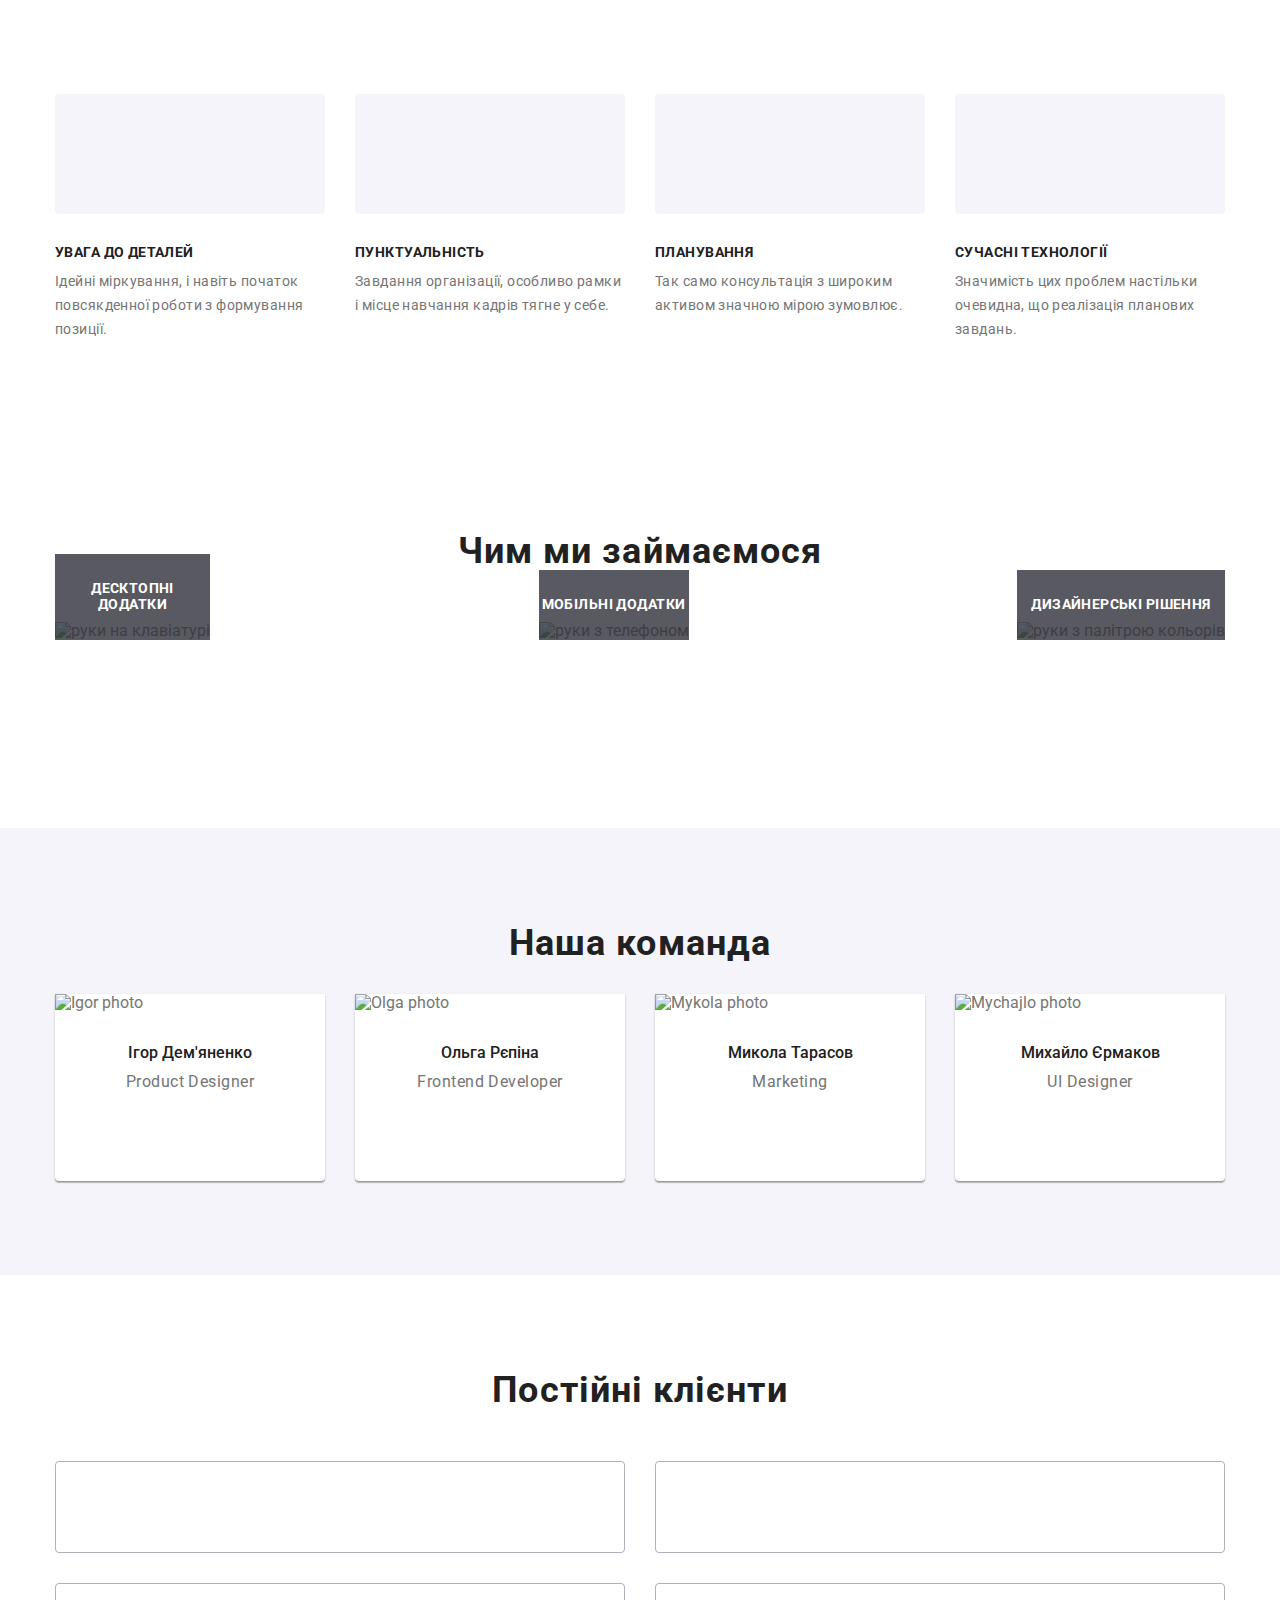
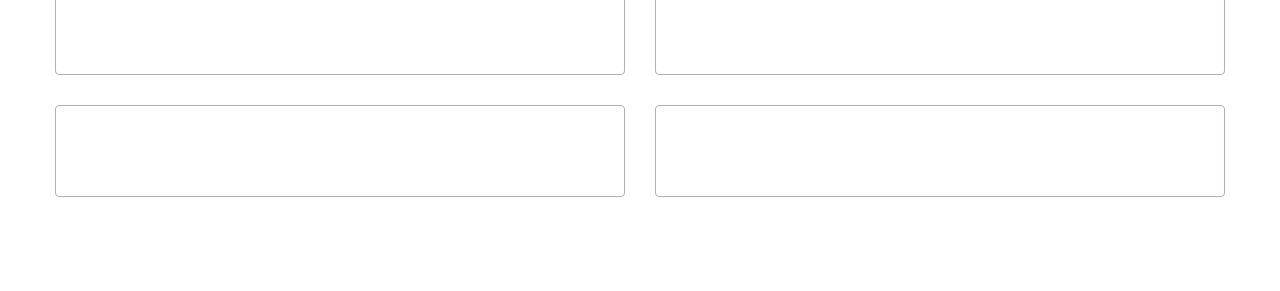
==== commit 75d67dda: "2 section rewrited" ====
--- a/index.html
+++ b/index.html
@@ -136,7 +136,7 @@
         </div>
       </section>
       <!-- section about our work -->
-      <!-- <section class="about">
+      <section class="about">
         <div class="container">
           <h2 class="about__title">Чим ми займаємося</h2>
           <ul class="about__progects">
@@ -169,7 +169,7 @@
             </li>
           </ul>
         </div>
-      </section> -->
+      </section>
 
       <section class="section staff">
         <div class="container">
@@ -349,7 +349,7 @@
         </div>
       </section>
 
-      <!-- <section class="clients">
+      <section class="clients">
         <div class="container">
           <h2 class="clients__name">Постійні клієнти</h2>
           <ul class="clients__list">
@@ -397,7 +397,7 @@
             </li>
           </ul>
         </div>
-      </section> -->
+      </section>
     </main>
     <!-- <footer class="footer">
       <div class="container">
--- a/css/main.min.css
+++ b/css/main.min.css
@@ -1 +1 @@
-h1,h2,h3,h4,p,ul{font-family:"roboto",sans-serif;padding:0;margin:0}*,*::before,*::after{box-sizing:border-box}img{display:block;max-width:100%;height:auto}body{background-color:var(--main-white);color:var(--brand-color-text);font-family:roboto,sans-serif}.visually-hidden{position:absolute;white-space:nowrap;width:1px;height:1px;overflow:hidden;border:0;padding:0;clip:rect(0 0 0 0);-webkit-clip-path:inset(50%);clip-path:inset(50%);margin:-1px}:root{--brand-color-text: #757575;--brand-color-title: #212121;--brand-color-accent: #2196F3;--brand-color-bg: #2F303A;--main-white: #ffffff;--secondary-bg: #F5F4FA;--soc-icon: #AFB1B8;--timing-function: cubic-bezier(0.4, 0, 0.2, 1)}.container{width:100%;max-width:1200px;margin:0 auto}@media screen and (min-width: 480px){.container{width:480px;padding:60px 15px}}@media screen and (min-width: 768px){.container{width:768px;padding:60px 15px}}@media screen and (min-width: 1200px){.container{width:1200px;padding:94px 15px}}.button{display:inline-block;position:absolute;width:216px;border:1px;border-color:var(--brand-color-accent);border-radius:6px;padding:10px 29px 10px 30px}.button-primary{color:var(--main-white);background-color:var(--brand-color-accent);font-family:"Roboto";font-style:normal;font-weight:700;font-size:16px;line-height:1.87;letter-spacing:.06em;cursor:pointer;padding:10px 32px;display:block;border:0;border-radius:4px;text-align:center;margin:0 auto;box-shadow:0px 4px 4px rgba(0,0,0,.15);transition-property:background-color;transition-duration:250ms;transition-timing-function:var(--timing-function)}.button-primary:hover,.button-primary:focus{background-color:#188ce8}.buttons{align-items:center;margin-bottom:50px}.buttons__list{list-style-type:none;display:flex;justify-content:center;gap:8px}.buttons__item{font-family:"Roboto";font-style:normal;font-weight:500;font-size:16px;line-height:1.6;letter-spacing:.03em;border:0px;border-radius:4px;padding:6px 22px;cursor:pointer;color:var(--brand-color-title);background-color:var(--secondary-bg);transition-property:color,background-color;transition-duration:250ms;transition-timing-function:var(--timing-function)}.buttons__item:hover,.buttons__item:focus{background-color:var(--brand-color-accent);color:var(--main-white)}.buttons__item--current{background-color:var(--brand-color-accent);color:var(--main-white)}.buttons__item--large{padding:6px 20px}.section{color:var(--brand-color-text)}.header__container{justify-content:space-between}.navigation{flex-grow:1;gap:93px}.header{padding:24px 0 25px;border-bottom:1px solid #ececec}.logo{text-decoration:none;flex-shrink:0}.logo__first{color:var(--brand-color-accent);font-family:"Raleway";font-weight:700;font-size:26px;line-height:1.19;letter-spacing:.03em;text-decoration:none}.logo__second{color:#000;font-family:"Raleway";font-weight:700;font-size:26px;line-height:1.19;letter-spacing:.03;text-decoration:none;transition-property:color;transition-duration:250ms;transition-timing-function:var(--timing-function)}.logo__second:hover{color:var(--brand-color-accent)}.navigation__list{color:var(--brand-color-text);list-style-type:none;font-family:"roboto";font-weight:500;font-size:14px;line-height:1.14;letter-spacing:.02em;text-decoration:none;text-align:center;fill:var(--brand-color-text);justify-content:center;gap:50px;transition-property:color,fill;transition-duration:250ms;transition-timing-function:var(--timing-function)}.navigation__list:hover,.navigation__list:focus{color:var(--brand-color-accent);fill:currentColor}.navigation__link{color:var(--brand-color-title);position:relative;padding-bottom:32px;font-family:"roboto";font-weight:500;font-size:14px;line-height:1.14;letter-spacing:.02em;text-decoration:none;transition-property:color;transition-duration:250ms;transition-timing-function:var(--timing-function)}.navigation__link:hover,.navigation__link:focus{color:var(--brand-color-accent)}.navigation__link.current{color:var(--brand-color-accent)}.navigation__link.current::after{display:block;content:"";width:100%;height:4px;border-radius:2px;position:absolute;left:0;bottom:-2px;background-color:var(--brand-color-accent)}.contacts{list-style-type:none;gap:30px}.contacts__item{color:var(--brand-color-text);list-style-type:none;font-family:"roboto";font-weight:500;font-size:14px;line-height:1.14;letter-spacing:.02em;text-decoration:none;text-align:center;fill:currentColor;justify-content:center;gap:10px;transition-property:color,fill;transition-duration:250ms;transition-timing-function:var(--timing-function)}.contacts__item:hover,.contacts__item:focus{color:var(--brand-color-accent);fill:currentColor}.hero{background-image:linear-gradient(rgba(47, 48, 58, 0.4), rgba(47, 48, 58, 0.4)),url(../images/Hero-bg.jpg);background-color:#c4c4c4;background-repeat:no-repeat;background-size:cover;padding:200px 0}.hero-content{max-width:696px;align-items:center}.hero__title{color:var(--main-white);font-weight:900;font-size:44px;line-height:1.36;letter-spacing:.06em;text-transform:uppercase;text-align:center;max-width:696px;margin:0 auto 30px auto}.advantages{display:flex;justify-content:space-between;list-style:none;flex-wrap:wrap}.advantages__item{width:100%}.advantages__img{justify-content:center;width:100%;padding:25px 0;border-radius:4px;margin-bottom:30px;background-color:#f5f4fa}.advantages__name{color:var(--brand-color-title);font-weight:700;font-size:14px;line-height:1.17;letter-spacing:.03em;margin-bottom:10px}@media screen and (min-width: 480px){.advantages__name{text-align:center}}.advantages__descript{font-weight:400;font-size:14px;line-height:1.7;letter-spacing:.03em}.about{padding-bottom:94px}.about__title{color:var(--brand-color-title);font-weight:700;font-size:36px;line-height:1.17;letter-spacing:.03em;text-align:center;margin-bottom:50px}.about__photo{width:100%}.about__progects{list-style:none;display:flex;justify-content:space-between}.about__item{max-width:370px;position:relative}.about__description{width:100%;position:absolute;bottom:0px;margin-bottom:0px;padding:27px 0;font-weight:700;font-size:14px;line-height:1.14;letter-spacing:.03em;text-transform:uppercase;text-align:center;color:var(--main-white);background-color:rgba(47,48,58,.8)}.cases__list{display:flex;flex-wrap:wrap;gap:30px;text-decoration:none;list-style-type:none}.cases__card{width:370px;align-items:center;transition:box-shadow 250ms var(--timing-function)}.cases__card:hover,.cases__card:focus{box-shadow:0px 1px 1px rgba(0,0,0,.12),0px 4px 4px rgba(0,0,0,.06),1px 4px 6px rgba(0,0,0,.16)}.cases__card:hover .cases__overlay,.cases__card:focus .cases__overlay{transform:translateY(0)}.cases__link{text-decoration:none}.cases__overlay{position:absolute;background-color:rgba(33,150,243,.9);width:100%;height:100%;top:0;left:0;pointer-events:none;transform:translateY(101%);transition:transform 250ms var(--timing-function)}.cases__img{display:block;position:relative;width:370px;height:294px;overflow:hidden}.cases__descript{font-weight:400;font-size:18px;line-height:1.6;letter-spacing:.03em;color:var(--main-white);margin:0px;padding:63px 24px}.cases__footer{padding:20px 24px;border:1px solid #eee;border-top:none}.cases__name{color:var(--brand-color-title);font-weight:700;font-size:18px;line-height:2;letter-spacing:.06em}.cases__spec{color:var(--brand-color-text);font-weight:400;font-size:16px;line-height:1.87;letter-spacing:.03em}.staff{background-color:#f5f4fa}.staff__container{display:block}.staff__team{color:var(--brand-color-title);font-weight:700;font-size:36px;line-height:1.17;letter-spacing:.03em;text-align:center;margin-bottom:30px}.staff__list{gap:30px;flex-wrap:wrap}.staff__memb{flex-direction:column;background-color:var(--main-white);width:100%;list-style-type:none;box-shadow:0px 1px 3px rgba(0,0,0,.12),0px 1px 1px rgba(0,0,0,.14),0px 2px 1px rgba(0,0,0,.2);border-radius:0px 0px 4px 4px}@media screen and (min-width: 768px){.staff__memb{width:calc((100% - 30px)/2)}}@media screen and (min-width: 1200px){.staff__memb{width:calc((100% - 90px)/4)}}.staff__photo{width:100%}.staff__describe{padding:30px 0;text-align:center}.staff__name{color:var(--brand-color-title);font-weight:500;font-size:16px;line-height:1.19;margin-bottom:10px}.staff__position{font-weight:400;font-size:16px;line-height:1.19;letter-spacing:.03em;margin-bottom:16px}.staff--socials{fill:var(--soc-icon);background-color:var(--main-white)}.clients{padding:94px 0}.clients__name{color:var(--brand-color-title);font-weight:700;font-size:36px;line-height:1.17;letter-spacing:.03em;text-align:center;margin-bottom:50px}.clients__list{gap:30px}.clients__item{list-style-type:none;width:calc((100% - 150px)/6)}.clients__link{width:100%;height:92px;justify-content:center;text-decoration:none;list-style-type:none;fill:var(--soc-icon);border:1px solid #afb1b8;border-radius:4px;transition-property:border,fill;transition-duration:250ms;transition-timing-function:var(--timing-function)}.clients__link:hover,.clients__link:focus{border:1px solid var(--brand-color-accent);fill:var(--brand-color-accent)}.backdrop{position:fixed;top:0;left:0;width:100%;height:100%;background-color:rgba(0,0,0,.2);scale:1;transition-property:scale,opacity;transition-duration:250ms;transition-timing-function:var(--timing-function);z-index:3}.is-hidden{opacity:0;pointer-events:none;scale:0}.modal{position:absolute;top:50%;left:50%;transform:translate(-50%, -50%);width:528px;height:581px;padding:40px;background-color:var(--main-white)}.modal__close{position:absolute;top:8px;right:8px;justify-content:center;width:30px;height:30px;border-radius:50%;cursor:pointer;background-color:var(--main-white);border:1px solid rgba(0,0,0,.1);transition-property:fill,border;transition-duration:250ms;transition-timing-function:var(--timing-function)}.modal__close:hover{fill:var(--brand-color-accent);border:1px solid var(--brand-color-accent)}.form__button{margin:30px auto 0px auto;padding:10px 52px}.contact-form__title{font-weight:700;font-size:20px;line-height:1.15;text-align:center;color:var(--brand-color-title);margin-bottom:12px}.contact-form__item{list-style-type:none;margin-bottom:10px}.contact-form__part{position:relative;fill:var(--brand-color-title)}.contact-form__label{display:block;font-weight:400;font-size:12px;line-height:1.167;margin-bottom:4px;color:var(--brand-color-text)}.contact-form__input{width:448px;height:40px;padding:11px 12px 11px 42px;border:1px solid rgba(33,33,33,.2);border-radius:4px;outline:none;transition:border-color 250ms;transition-timing-function:var(--timing-function)}.contact-form__input:focus,.contact-form__input:hover{border-color:var(--brand-color-accent)}.contact-form__input:focus+svg,.contact-form__input:hover+svg{fill:var(--brand-color-accent)}.contact-form__textarea{display:block;font-size:12px;line-height:1.17;letter-spacing:.01em;color:rgba(117,117,117,.5);width:100%;height:120px;resize:none;padding:12px 16px;border:1px solid rgba(33,33,33,.2);border-radius:4px;outline:none;transition:border-color 250ms;transition-timing-function:var(--timing-function)}.contact-form__textarea:focus,.contact-form__textarea:hover{border-color:var(--brand-color-accent)}.contact-form__icon{position:absolute;top:50%;left:12px;transform:translateY(-50%);transition:fill 250ms;transition-timing-function:var(--timing-function)}.checkbox{position:relative;fill:var(--brand-color-title);margin-top:20px}.checkbox__label{justify-content:center;font-size:14px;line-height:1.7;color:var(--brand-color-text)}.checkbox__box{justify-content:center;width:16px;height:15px;margin-right:0px;border:2px solid var(--brand-color-title);border-radius:2px;margin-right:8px;transition:background-color 250ms;transition-timing-function:var(--timing-function)}.checkbox__box svg{fill:rgba(0,0,0,0);transition:fill 250ms;transition-timing-function:var(--main-white)}.checkbox__input:checked+label>span{border:none;background-color:var(--brand-color-accent)}.checkbox__input:checked+label>span svg{fill:var(--main-white)}.checkbox__link{color:var(--brand-color-accent)}.footer{background-color:var(--brand-color-bg);padding:60px 0}.footer__block{display:flex;gap:70px;align-items:baseline}.footer__item{list-style-type:none;display:block}.logo--footer{max-width:145px;margin-bottom:20px}.logo__second--footer{color:var(--main-white)}.connections{padding:0}.connections__way{list-style-type:none;margin-bottom:9px}.connections__way:last-child{margin-bottom:0}.connections__link{color:rgba(255,255,255,.6);font-style:normal;font-size:14px;line-height:1.7;letter-spacing:.03em;text-decoration:none;transition-property:color;transition-duration:250ms;transition-timing-function:var(--timing-function)}.connections__link:hover,.connections__link:focus{color:var(--brand-color-accent)}.connections__link--geolocation{color:var(--main-white)}.socials__invitation{text-transform:uppercase;font-size:14px;font-weight:700;line-height:1,14;letter-spacing:.03;color:var(--main-white);margin-bottom:20px}.footer--socials{fill:var(--main-white);background-color:rgba(255,255,255,.1)}.footer__item--push{flex-grow:1}.subscribe-form__title{font-weight:700;font-size:14px;line-height:1.14;letter-spacing:.03em;text-transform:uppercase;color:var(--main-white);margin-bottom:20px}.subscribe-form{gap:12px;fill:var(--main-white)}.subscribe-form__box{position:relative}.subscribe-form__input{width:358px;height:50px;padding:15px 16px;outline:none;color:rgba(255,255,255,.6);border:1px solid rgba(255,255,255,.3);border-radius:4px;background-color:var(--brand-color-bg);transition:border-color 250ms var(--timing-function)}.subscribe-form__input:focus,.subscribe-form__input:hover{border:1px solid var(--brand-color-accent)}.subscribe-form__label{position:absolute;top:50%;left:16px;transform:translateY(-50%);transition-property:transform 250ms var(--timing-function)}.subscribe-form__input:focus+.subscribe-form__label{transform:translateY(-45px)}.subscribe-form__input:not(:-moz-placeholder-shown)+.subscribe-form__label{transform:translateY(-45px)}.subscribe-form__input:not(:-ms-input-placeholder)+.subscribe-form__label{transform:translateY(-45px)}.subscribe-form__input:not(:placeholder-shown)+.subscribe-form__label{transform:translateY(-45px)}.subscribe-form__button{gap:10px;padding:13px 35px;font-weight:700;font-size:16px;line-height:1,9;border:0;cursor:pointer;fill:var(--main-white);color:var(--main-white);box-shadow:0px 4px 4px rgba(0,0,0,.15);border-radius:4px;background-color:var(--brand-color-accent)}.socials__link,.header__container,.navigation,.logo,.navigation__list,.contacts,.contacts__item,.advantages__img,.staff__list,.staff__memb,.clients__list,.clients__link,.modal__close,.checkbox__label,.checkbox__box,.subscribe-form,.subscribe-form__button{display:flex;align-items:center}.socials{display:flex;gap:10px}.socials__item{list-style-type:none}.socials__link{justify-content:center;width:44px;height:44px;border-radius:50%;transition-property:fill,background-color;transition-duration:250ms;transition-timing-function:var(--timing-function)}.socials__link:hover,.socials__link:focus{background-color:var(--brand-color-accent);fill:var(--main-white)}/*# sourceMappingURL=main.min.css.map */+h1,h2,h3,h4,p,ul{font-family:"roboto",sans-serif;padding:0;margin:0}*,*::before,*::after{box-sizing:border-box}img{display:block;max-width:100%;height:auto}body{background-color:var(--main-white);color:var(--brand-color-text);font-family:roboto,sans-serif}.visually-hidden{position:absolute;white-space:nowrap;width:1px;height:1px;overflow:hidden;border:0;padding:0;clip:rect(0 0 0 0);-webkit-clip-path:inset(50%);clip-path:inset(50%);margin:-1px}:root{--brand-color-text: #757575;--brand-color-title: #212121;--brand-color-accent: #2196F3;--brand-color-bg: #2F303A;--main-white: #ffffff;--secondary-bg: #F5F4FA;--soc-icon: #AFB1B8;--timing-function: cubic-bezier(0.4, 0, 0.2, 1)}.container{width:100%;max-width:1200px;margin:0 auto}@media screen and (min-width: 480px){.container{width:480px;padding:60px 15px}}@media screen and (min-width: 768px){.container{width:768px;padding:60px 15px}}@media screen and (min-width: 1200px){.container{width:1200px;padding:94px 15px}}.button{display:inline-block;position:absolute;width:216px;border:1px;border-color:var(--brand-color-accent);border-radius:6px;padding:10px 29px 10px 30px}.button-primary{color:var(--main-white);background-color:var(--brand-color-accent);font-family:"Roboto";font-style:normal;font-weight:700;font-size:16px;line-height:1.87;letter-spacing:.06em;cursor:pointer;padding:10px 32px;display:block;border:0;border-radius:4px;text-align:center;margin:0 auto;box-shadow:0px 4px 4px rgba(0,0,0,.15);transition-property:background-color;transition-duration:250ms;transition-timing-function:var(--timing-function)}.button-primary:hover,.button-primary:focus{background-color:#188ce8}.buttons{align-items:center;margin-bottom:50px}.buttons__list{list-style-type:none;display:flex;justify-content:center;gap:8px}.buttons__item{font-family:"Roboto";font-style:normal;font-weight:500;font-size:16px;line-height:1.6;letter-spacing:.03em;border:0px;border-radius:4px;padding:6px 22px;cursor:pointer;color:var(--brand-color-title);background-color:var(--secondary-bg);transition-property:color,background-color;transition-duration:250ms;transition-timing-function:var(--timing-function)}.buttons__item:hover,.buttons__item:focus{background-color:var(--brand-color-accent);color:var(--main-white)}.buttons__item--current{background-color:var(--brand-color-accent);color:var(--main-white)}.buttons__item--large{padding:6px 20px}.section{color:var(--brand-color-text)}.header__container{justify-content:space-between}.navigation{flex-grow:1;gap:93px}.header{padding:24px 0 25px;border-bottom:1px solid #ececec}.logo{text-decoration:none;flex-shrink:0}.logo__first{color:var(--brand-color-accent);font-family:"Raleway";font-weight:700;font-size:26px;line-height:1.19;letter-spacing:.03em;text-decoration:none}.logo__second{color:#000;font-family:"Raleway";font-weight:700;font-size:26px;line-height:1.19;letter-spacing:.03;text-decoration:none;transition-property:color;transition-duration:250ms;transition-timing-function:var(--timing-function)}.logo__second:hover{color:var(--brand-color-accent)}.navigation__list{color:var(--brand-color-text);list-style-type:none;font-family:"roboto";font-weight:500;font-size:14px;line-height:1.14;letter-spacing:.02em;text-decoration:none;text-align:center;fill:var(--brand-color-text);justify-content:center;gap:50px;transition-property:color,fill;transition-duration:250ms;transition-timing-function:var(--timing-function)}.navigation__list:hover,.navigation__list:focus{color:var(--brand-color-accent);fill:currentColor}.navigation__link{color:var(--brand-color-title);position:relative;padding-bottom:32px;font-family:"roboto";font-weight:500;font-size:14px;line-height:1.14;letter-spacing:.02em;text-decoration:none;transition-property:color;transition-duration:250ms;transition-timing-function:var(--timing-function)}.navigation__link:hover,.navigation__link:focus{color:var(--brand-color-accent)}.navigation__link.current{color:var(--brand-color-accent)}.navigation__link.current::after{display:block;content:"";width:100%;height:4px;border-radius:2px;position:absolute;left:0;bottom:-2px;background-color:var(--brand-color-accent)}.contacts{list-style-type:none;gap:30px}.contacts__item{color:var(--brand-color-text);list-style-type:none;font-family:"roboto";font-weight:500;font-size:14px;line-height:1.14;letter-spacing:.02em;text-decoration:none;text-align:center;fill:currentColor;justify-content:center;gap:10px;transition-property:color,fill;transition-duration:250ms;transition-timing-function:var(--timing-function)}.contacts__item:hover,.contacts__item:focus{color:var(--brand-color-accent);fill:currentColor}.hero{background-image:linear-gradient(rgba(47, 48, 58, 0.4), rgba(47, 48, 58, 0.4)),url(../images/Hero-bg.jpg);background-color:#c4c4c4;background-repeat:no-repeat;background-size:cover;padding:200px 0}.hero-content{max-width:696px;align-items:center}.hero__title{color:var(--main-white);font-weight:900;font-size:44px;line-height:1.36;letter-spacing:.06em;text-transform:uppercase;text-align:center;max-width:696px;margin:0 auto 30px auto}.advantages{display:flex;justify-content:space-between;gap:30px;list-style:none;flex-wrap:wrap}.advantages__item{width:100%}@media screen and (min-width: 768px){.advantages__item{width:calc((100% - 30px)/2)}}@media screen and (min-width: 1200px){.advantages__item{width:calc((100% - 90px)/4)}}.advantages__img{justify-content:center;width:100%;padding:25px 0;border-radius:4px;margin-bottom:30px;background-color:#f5f4fa}.advantages__name{color:var(--brand-color-title);font-weight:700;font-size:14px;line-height:1.17;letter-spacing:.03em;margin-bottom:10px}@media screen and (max-width: 768px){.advantages__name{text-align:center}}.advantages__descript{font-weight:400;font-size:14px;line-height:1.7;letter-spacing:.03em}.about{padding-bottom:94px}@media screen and (max-width: 1200px){.about{position:absolute;white-space:nowrap;width:1px;height:1px;overflow:hidden;border:0;padding:0;clip:rect(0 0 0 0);-webkit-clip-path:inset(50%);clip-path:inset(50%);margin:-1px}}.about__title{color:var(--brand-color-title);font-weight:700;font-size:36px;line-height:1.17;letter-spacing:.03em;text-align:center;margin-bottom:50px}.about__photo{width:100%}.about__progects{list-style:none;display:flex;justify-content:space-between}.about__item{max-width:370px;position:relative}.about__description{width:100%;position:absolute;bottom:0px;margin-bottom:0px;padding:27px 0;font-weight:700;font-size:14px;line-height:1.14;letter-spacing:.03em;text-transform:uppercase;text-align:center;color:var(--main-white);background-color:rgba(47,48,58,.8)}.cases__list{display:flex;flex-wrap:wrap;gap:30px;list-style-type:none}.cases__card{width:370px;align-items:center}.cases__link{text-decoration:none;transition:box-shadow 250ms var(--timing-function)}.cases__link:hover,.cases__link:focus{box-shadow:0px 1px 1px rgba(0,0,0,.12),0px 4px 4px rgba(0,0,0,.06),1px 4px 6px rgba(0,0,0,.16)}.cases__link:hover .cases__overlay,.cases__link:focus .cases__overlay{transform:translateY(0)}.cases__overlay{position:absolute;background-color:rgba(33,150,243,.9);width:100%;height:100%;top:0;left:0;pointer-events:none;transform:translateY(101%);transition:transform 250ms var(--timing-function)}.cases__img{display:block;position:relative;width:370px;height:294px;overflow:hidden}.cases__descript{font-weight:400;font-size:18px;line-height:1.6;letter-spacing:.03em;color:var(--main-white);margin:0px;padding:63px 24px}.cases__footer{padding:20px 24px;border:1px solid #eee;border-top:none}.cases__name{color:var(--brand-color-title);font-weight:700;font-size:18px;line-height:2;letter-spacing:.06em}.cases__spec{color:var(--brand-color-text);font-weight:400;font-size:16px;line-height:1.87;letter-spacing:.03em}.staff{background-color:#f5f4fa}.staff__container{display:block}.staff__team{color:var(--brand-color-title);font-weight:700;font-size:36px;line-height:1.17;letter-spacing:.03em;text-align:center;margin-bottom:30px}.staff__list{gap:30px;flex-wrap:wrap}.staff__memb{flex-direction:column;background-color:var(--main-white);width:100%;list-style-type:none;box-shadow:0px 1px 3px rgba(0,0,0,.12),0px 1px 1px rgba(0,0,0,.14),0px 2px 1px rgba(0,0,0,.2);border-radius:0px 0px 4px 4px}@media screen and (min-width: 768px){.staff__memb{width:calc((100% - 30px)/2)}}@media screen and (min-width: 1200px){.staff__memb{width:calc((100% - 90px)/4)}}.staff__photo{width:100%}.staff__describe{padding:30px 0;text-align:center}.staff__name{color:var(--brand-color-title);font-weight:500;font-size:16px;line-height:1.19;margin-bottom:10px}.staff__position{font-weight:400;font-size:16px;line-height:1.19;letter-spacing:.03em;margin-bottom:16px}.staff--socials{fill:var(--soc-icon);background-color:var(--main-white)}.clients{padding:0}.clients__name{color:var(--brand-color-title);font-weight:700;font-size:36px;line-height:1.17;letter-spacing:.03em;text-align:center;margin-bottom:50px}.clients__list{flex-wrap:wrap;gap:30px;width:100%}.clients__item{list-style-type:none;width:calc((100% - 30px)/2)}.clients__link{width:100%;height:92px;justify-content:center;text-decoration:none;list-style-type:none;fill:var(--soc-icon);border:1px solid #afb1b8;border-radius:4px;transition-property:border,fill;transition-duration:250ms;transition-timing-function:var(--timing-function)}.clients__link:hover,.clients__link:focus{border:1px solid var(--brand-color-accent);fill:var(--brand-color-accent)}.backdrop{position:fixed;top:0;left:0;width:100%;height:100%;background-color:rgba(0,0,0,.2);scale:1;transition-property:scale,opacity;transition-duration:250ms;transition-timing-function:var(--timing-function);z-index:3}.is-hidden{opacity:0;pointer-events:none;scale:0}.modal{position:absolute;top:50%;left:50%;transform:translate(-50%, -50%);width:528px;height:581px;padding:40px;background-color:var(--main-white)}.modal__close{position:absolute;top:8px;right:8px;justify-content:center;width:30px;height:30px;border-radius:50%;cursor:pointer;background-color:var(--main-white);border:1px solid rgba(0,0,0,.1);transition-property:fill,border;transition-duration:250ms;transition-timing-function:var(--timing-function)}.modal__close:hover{fill:var(--brand-color-accent);border:1px solid var(--brand-color-accent)}.form__button{margin:30px auto 0px auto;padding:10px 52px}.contact-form__title{font-weight:700;font-size:20px;line-height:1.15;text-align:center;color:var(--brand-color-title);margin-bottom:12px}.contact-form__item{list-style-type:none;margin-bottom:10px}.contact-form__part{position:relative;fill:var(--brand-color-title)}.contact-form__label{display:block;font-weight:400;font-size:12px;line-height:1.167;margin-bottom:4px;color:var(--brand-color-text)}.contact-form__input{width:448px;height:40px;padding:11px 12px 11px 42px;border:1px solid rgba(33,33,33,.2);border-radius:4px;outline:none;transition:border-color 250ms;transition-timing-function:var(--timing-function)}.contact-form__input:focus,.contact-form__input:hover{border-color:var(--brand-color-accent)}.contact-form__input:focus+svg,.contact-form__input:hover+svg{fill:var(--brand-color-accent)}.contact-form__textarea{display:block;font-size:12px;line-height:1.17;letter-spacing:.01em;color:rgba(117,117,117,.5);width:100%;height:120px;resize:none;padding:12px 16px;border:1px solid rgba(33,33,33,.2);border-radius:4px;outline:none;transition:border-color 250ms;transition-timing-function:var(--timing-function)}.contact-form__textarea:focus,.contact-form__textarea:hover{border-color:var(--brand-color-accent)}.contact-form__icon{position:absolute;top:50%;left:12px;transform:translateY(-50%);transition:fill 250ms;transition-timing-function:var(--timing-function)}.checkbox{position:relative;fill:var(--brand-color-title);margin-top:20px}.checkbox__label{justify-content:center;font-size:14px;line-height:1.7;color:var(--brand-color-text)}.checkbox__box{justify-content:center;width:16px;height:15px;margin-right:0px;border:2px solid var(--brand-color-title);border-radius:2px;margin-right:8px;transition:background-color 250ms;transition-timing-function:var(--timing-function)}.checkbox__box svg{fill:rgba(0,0,0,0);transition:fill 250ms;transition-timing-function:var(--main-white)}.checkbox__input:checked+label>span{border:none;background-color:var(--brand-color-accent)}.checkbox__input:checked+label>span svg{fill:var(--main-white)}.checkbox__link{color:var(--brand-color-accent)}.footer{background-color:var(--brand-color-bg);padding:60px 0}.footer__block{display:flex;gap:70px;align-items:baseline}.footer__item{list-style-type:none;display:block}.logo--footer{max-width:145px;margin-bottom:20px}.logo__second--footer{color:var(--main-white)}.connections{padding:0}.connections__way{list-style-type:none;margin-bottom:9px}.connections__way:last-child{margin-bottom:0}.connections__link{color:rgba(255,255,255,.6);font-style:normal;font-size:14px;line-height:1.7;letter-spacing:.03em;text-decoration:none;transition-property:color;transition-duration:250ms;transition-timing-function:var(--timing-function)}.connections__link:hover,.connections__link:focus{color:var(--brand-color-accent)}.connections__link--geolocation{color:var(--main-white)}.socials__invitation{text-transform:uppercase;font-size:14px;font-weight:700;line-height:1,14;letter-spacing:.03;color:var(--main-white);margin-bottom:20px}.footer--socials{fill:var(--main-white);background-color:rgba(255,255,255,.1)}.footer__item--push{flex-grow:1}.subscribe-form__title{font-weight:700;font-size:14px;line-height:1.14;letter-spacing:.03em;text-transform:uppercase;color:var(--main-white);margin-bottom:20px}.subscribe-form{gap:12px;fill:var(--main-white)}.subscribe-form__box{position:relative}.subscribe-form__input{width:358px;height:50px;padding:15px 16px;outline:none;color:rgba(255,255,255,.6);border:1px solid rgba(255,255,255,.3);border-radius:4px;background-color:var(--brand-color-bg);transition:border-color 250ms var(--timing-function)}.subscribe-form__input:focus,.subscribe-form__input:hover{border:1px solid var(--brand-color-accent)}.subscribe-form__label{position:absolute;top:50%;left:16px;transform:translateY(-50%);transition-property:transform 250ms var(--timing-function)}.subscribe-form__input:focus+.subscribe-form__label{transform:translateY(-45px)}.subscribe-form__input:not(:-moz-placeholder-shown)+.subscribe-form__label{transform:translateY(-45px)}.subscribe-form__input:not(:-ms-input-placeholder)+.subscribe-form__label{transform:translateY(-45px)}.subscribe-form__input:not(:placeholder-shown)+.subscribe-form__label{transform:translateY(-45px)}.subscribe-form__button{gap:10px;padding:13px 35px;font-weight:700;font-size:16px;line-height:1,9;border:0;cursor:pointer;fill:var(--main-white);color:var(--main-white);box-shadow:0px 4px 4px rgba(0,0,0,.15);border-radius:4px;background-color:var(--brand-color-accent)}.socials__link,.header__container,.navigation,.logo,.navigation__list,.contacts,.contacts__item,.advantages__img,.staff__list,.staff__memb,.clients__list,.clients__link,.modal__close,.checkbox__label,.checkbox__box,.subscribe-form,.subscribe-form__button{display:flex;align-items:center}.socials{display:flex;gap:10px}.socials__item{list-style-type:none}.socials__link{justify-content:center;width:44px;height:44px;border-radius:50%;transition-property:fill,background-color;transition-duration:250ms;transition-timing-function:var(--timing-function)}.socials__link:hover,.socials__link:focus{background-color:var(--brand-color-accent);fill:var(--main-white)}/*# sourceMappingURL=main.min.css.map */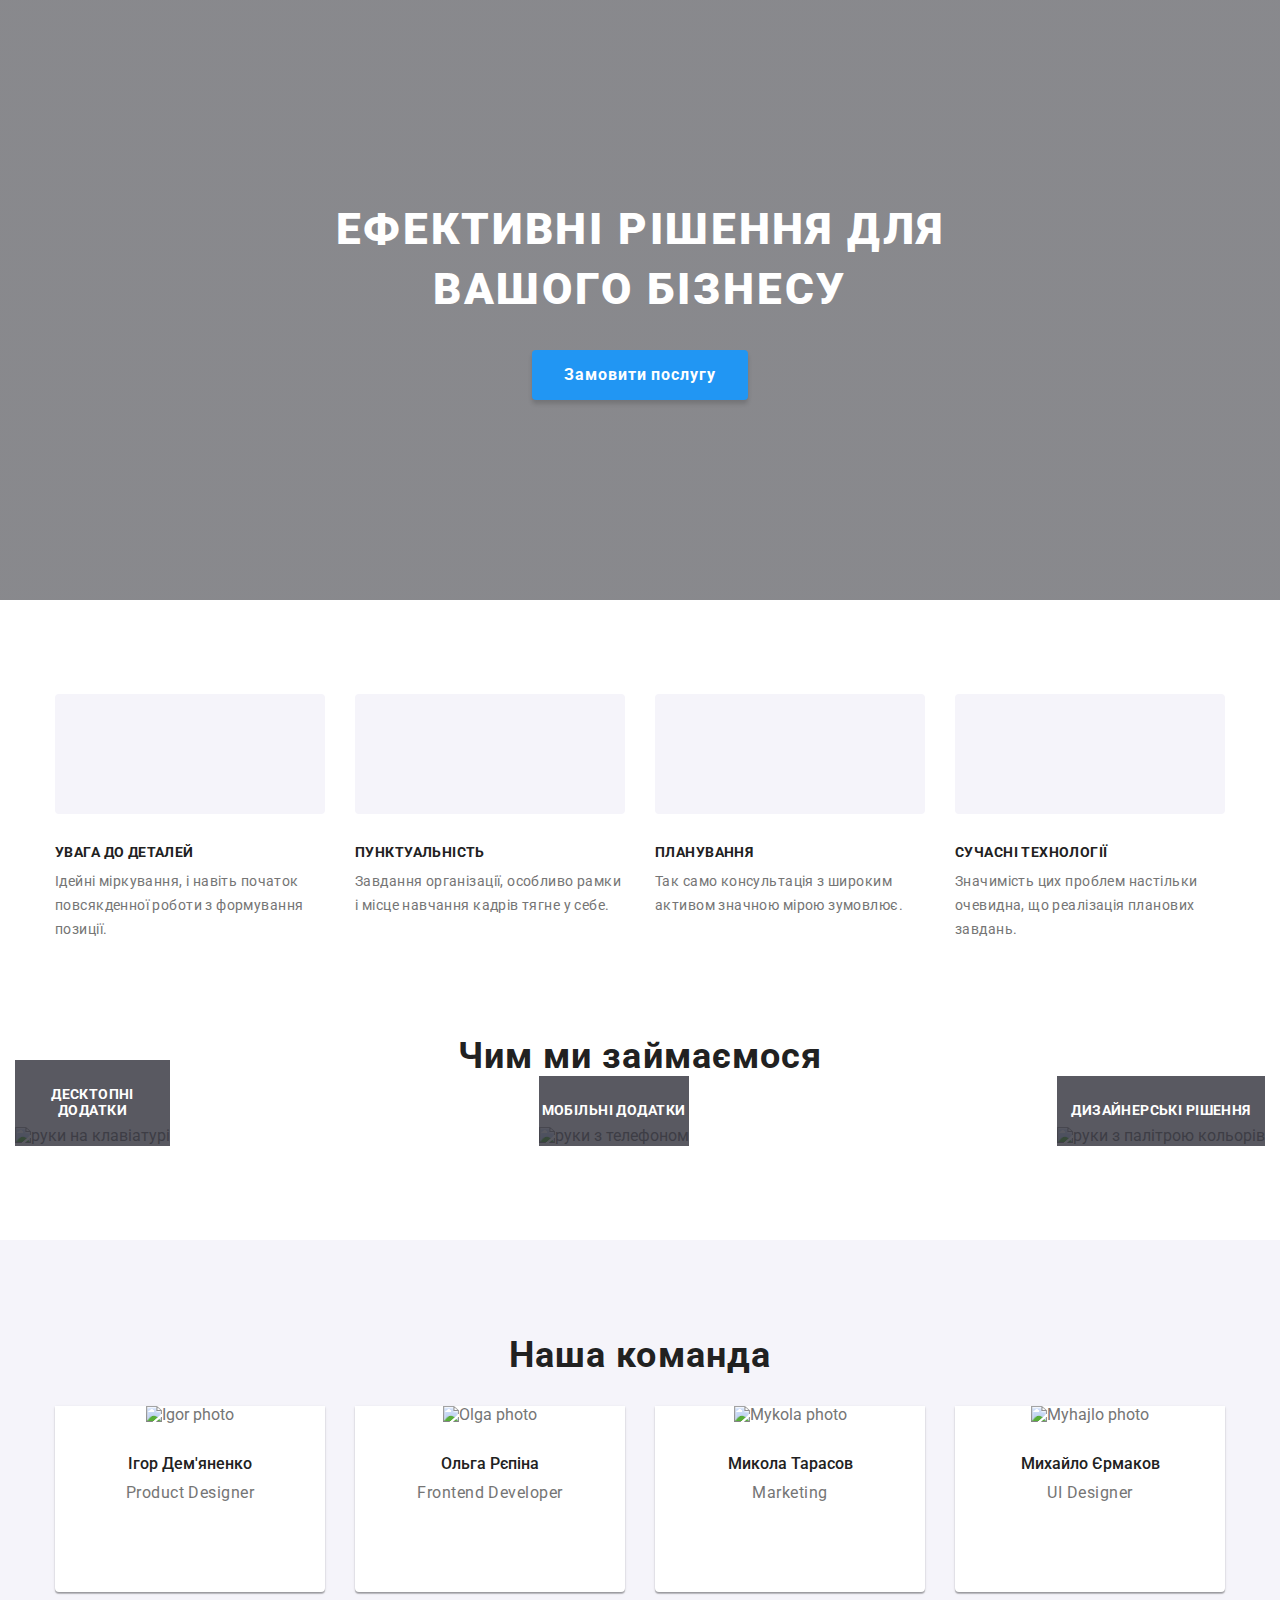
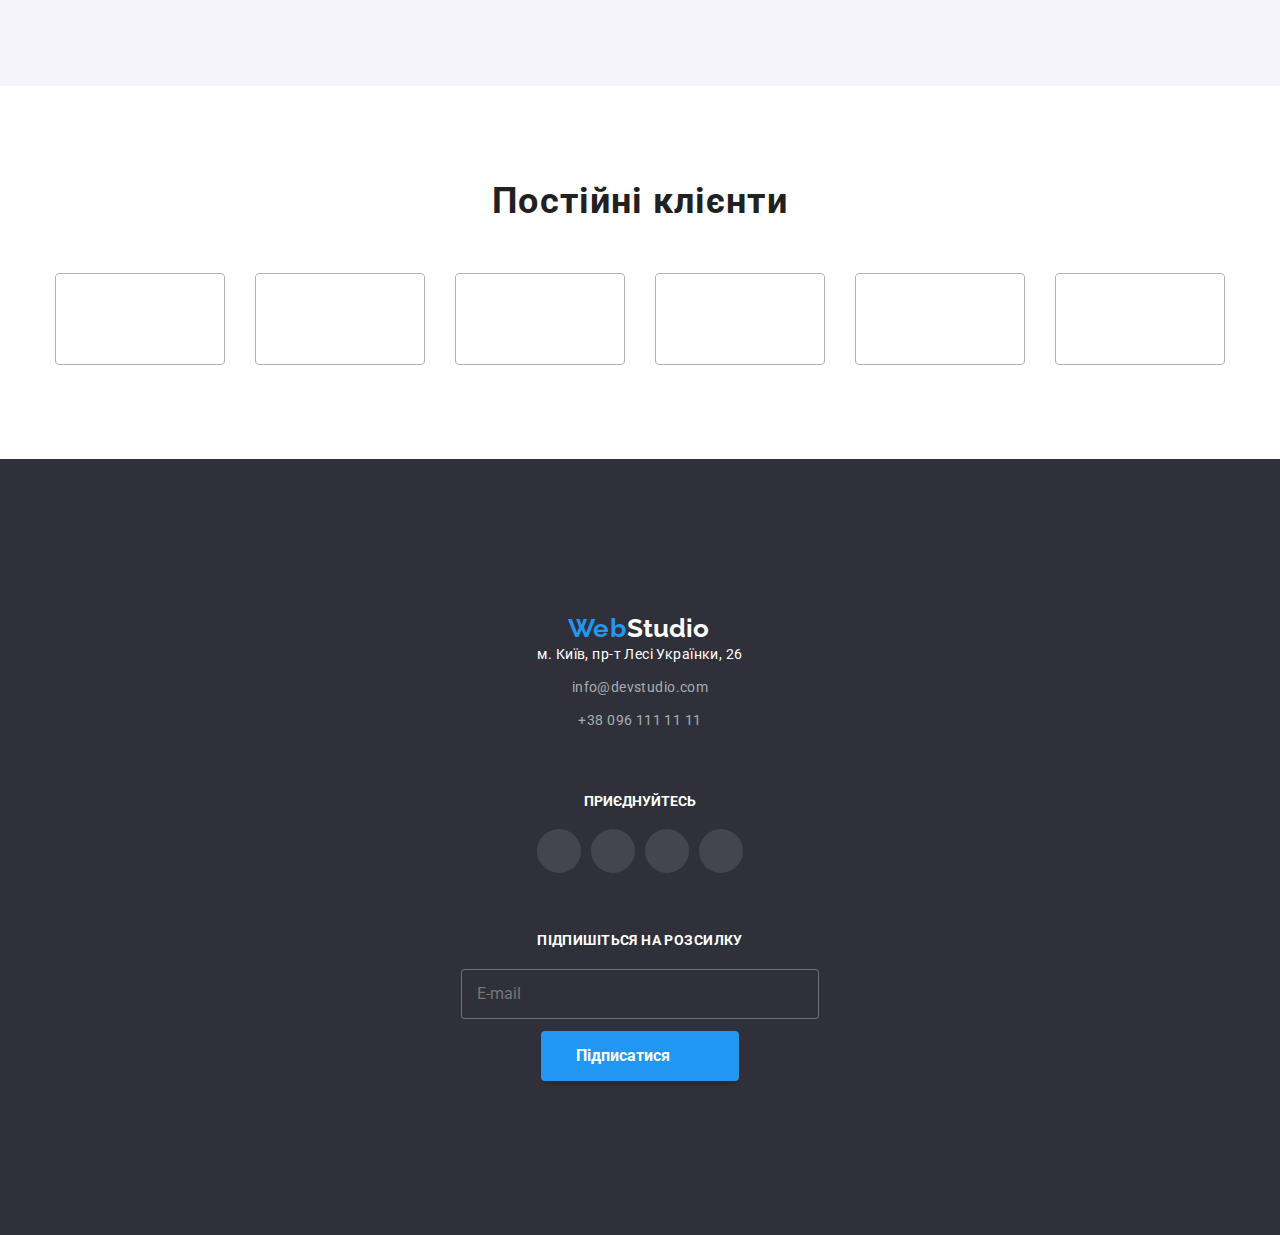
==== commit a43d5b60: "all sizes pictures added" ====
--- a/index.html
+++ b/index.html
@@ -72,14 +72,14 @@
     </header> -->
 
     <main>
-      <!-- <section class="hero">
-        <div class="container">
+      <section class="hero">
+        <div class="container hero-content">
           <h1 class="hero__title">Ефективні рішення для вашого бізнесу</h1>
           <button type="button" class="button-primary" data-modal-open>
             Замовити послугу
           </button>
         </div>
-      </section> -->
+      </section>
       <!-- section advantages -->
       <section class="section">
         <div class="container">
@@ -136,8 +136,8 @@
         </div>
       </section>
       <!-- section about our work -->
-      <section class="about">
-        <div class="container">
+      <section class="section">
+        <div class="about">
           <h2 class="about__title">Чим ми займаємося</h2>
           <ul class="about__progects">
             <li class="about__item">
@@ -177,12 +177,37 @@
             <h2 class="staff__team">Наша команда</h2>
             <ul class="staff__list">
               <li class="staff__memb">
-                <img
-                  src="./images/man1.jpg"
-                  alt="Igor photo"
-                  class="staff__photo"
-                  width="270"
-                />
+                <picture>
+                  <source
+                    srcset="./images/man1.jpg 1x, ./images/man1-2x.jpg 2x"
+                    media="(min-width:1200px)"
+                  />
+                  <source
+                    srcset="
+                      ./images/man1-tab.jpg    1x,
+                      ./images/man1-tab-2x.jpg 2x
+                    "
+                    media="(min-width:768px)"
+                  />
+                  <source
+                    srcset="
+                      ./images/man1-mob.jpg    1x,
+                      ./images/man1-mob-2x.jpg 2x
+                    "
+                    media="(min-width:480px)"
+                  />
+                  <img
+                    srcset="
+                      ./images/man1-mob.jpg    1x,
+                      ./images/man1-mob-2x.jpg 2x
+                    "
+                    src="./images/man1.jpg"
+                    alt="Igor photo"
+                    class="staff__photo"
+                    width="270"
+                  />
+                </picture>
+
                 <div class="staff__describe">
                   <h3 class="staff__name">Ігор Дем'яненко</h3>
                   <p class="staff__position">Product Designer</p>
@@ -219,12 +244,36 @@
                 </div>
               </li>
               <li class="staff__memb">
-                <img
-                  src="./images/man2.jpg"
-                  alt="Olga photo"
-                  class="staff__photo"
-                  width="270"
-                />
+                <picture>
+                  <source
+                    srcset="./images/man2.jpg 1x, ./images/man2-2x.jpg 2x"
+                    media="(min-width:1200px)"
+                  />
+                  <source
+                    srcset="
+                      ./images/man2-tab.jpg    1x,
+                      ./images/man2-tab-2x.jpg 2x
+                    "
+                    media="(min-width:768px)"
+                  />
+                  <source
+                    srcset="
+                      ./images/man2-mob.jpg    1x,
+                      ./images/man2-mob-2x.jpg 2x
+                    "
+                    media="(min-width:480px)"
+                  />
+                  <img
+                    srcset="
+                      ./images/man2-mob.jpg    1x,
+                      ./images/man2-mob-2x.jpg 2x
+                    "
+                    src="./images/man2.jpg"
+                    alt="Olga photo"
+                    class="staff__photo"
+                    width="270"
+                  />
+                </picture>
                 <div class="staff__describe">
                   <h3 class="staff__name">Ольга Рєпіна</h3>
                   <p class="staff__position">Frontend Developer</p>
@@ -261,12 +310,36 @@
                 </div>
               </li>
               <li class="staff__memb">
-                <img
-                  src="./images/man3.jpg"
-                  alt="Mykola photo"
-                  class="staff__photo"
-                  width="270"
-                />
+                <picture>
+                  <source
+                    srcset="./images/man3.jpg 1x, ./images/man3-2x.jpg 2x"
+                    media="(min-width:1200px)"
+                  />
+                  <source
+                    srcset="
+                      ./images/man3-tab.jpg    1x,
+                      ./images/man3-tab-2x.jpg 2x
+                    "
+                    media="(min-width:768px)"
+                  />
+                  <source
+                    srcset="
+                      ./images/man3-mob.jpg    1x,
+                      ./images/man3-mob-2x.jpg 2x
+                    "
+                    media="(min-width:480px)"
+                  />
+                  <img
+                    srcset="
+                      ./images/man3-mob.jpg    1x,
+                      ./images/man3-mob-2x.jpg 2x
+                    "
+                    src="./images/man3.jpg"
+                    alt="Mykola photo"
+                    class="staff__photo"
+                    width="270"
+                  />
+                </picture>
                 <div class="staff__describe">
                   <h3 class="staff__name">Микола Тарасов</h3>
                   <p class="staff__position">Marketing</p>
@@ -303,12 +376,36 @@
                 </div>
               </li>
               <li class="staff__memb">
-                <img
-                  src="./images/man4.jpg"
-                  alt="Mychajlo photo"
-                  class="staff__photo"
-                  width="270"
-                />
+                <picture>
+                  <source
+                    srcset="./images/man4.jpg 1x, ./images/man4-2x.jpg 2x"
+                    media="(min-width:1200px)"
+                  />
+                  <source
+                    srcset="
+                      ./images/man4-tab.jpg    1x,
+                      ./images/man4-tab-2x.jpg 2x
+                    "
+                    media="(min-width:768px)"
+                  />
+                  <source
+                    srcset="
+                      ./images/man4-mob.jpg    1x,
+                      ./images/man4-mob-2x.jpg 2x
+                    "
+                    media="(min-width:480px)"
+                  />
+                  <img
+                    srcset="
+                      ./images/man4-mob.jpg    1x,
+                      ./images/man4-mob-2x.jpg 2x
+                    "
+                    src="./images/man4.jpg"
+                    alt="Myhajlo photo"
+                    class="staff__photo"
+                    width="270"
+                  />
+                </picture>
                 <div class="staff__describe">
                   <h3 class="staff__name">Михайло Єрмаков</h3>
                   <p class="staff__position">UI Designer</p>
@@ -399,7 +496,7 @@
         </div>
       </section>
     </main>
-    <!-- <footer class="footer">
+    <footer class="footer">
       <div class="container">
         <ul class="footer__block">
           <li class="footer__item">
@@ -495,7 +592,7 @@
           </li>
         </ul>
       </div>
-    </footer> -->
+    </footer>
 
     <!-- <div class="backdrop is-hidden" data-modal>
       <div class="modal">
--- a/css/main.min.css
+++ b/css/main.min.css
@@ -1 +1 @@
-h1,h2,h3,h4,p,ul{font-family:"roboto",sans-serif;padding:0;margin:0}*,*::before,*::after{box-sizing:border-box}img{display:block;max-width:100%;height:auto}body{background-color:var(--main-white);color:var(--brand-color-text);font-family:roboto,sans-serif}.visually-hidden{position:absolute;white-space:nowrap;width:1px;height:1px;overflow:hidden;border:0;padding:0;clip:rect(0 0 0 0);-webkit-clip-path:inset(50%);clip-path:inset(50%);margin:-1px}:root{--brand-color-text: #757575;--brand-color-title: #212121;--brand-color-accent: #2196F3;--brand-color-bg: #2F303A;--main-white: #ffffff;--secondary-bg: #F5F4FA;--soc-icon: #AFB1B8;--timing-function: cubic-bezier(0.4, 0, 0.2, 1)}.container{width:100%;max-width:1200px;margin:0 auto}@media screen and (min-width: 480px){.container{width:480px;padding:60px 15px}}@media screen and (min-width: 768px){.container{width:768px;padding:60px 15px}}@media screen and (min-width: 1200px){.container{width:1200px;padding:94px 15px}}.button{display:inline-block;position:absolute;width:216px;border:1px;border-color:var(--brand-color-accent);border-radius:6px;padding:10px 29px 10px 30px}.button-primary{color:var(--main-white);background-color:var(--brand-color-accent);font-family:"Roboto";font-style:normal;font-weight:700;font-size:16px;line-height:1.87;letter-spacing:.06em;cursor:pointer;padding:10px 32px;display:block;border:0;border-radius:4px;text-align:center;margin:0 auto;box-shadow:0px 4px 4px rgba(0,0,0,.15);transition-property:background-color;transition-duration:250ms;transition-timing-function:var(--timing-function)}.button-primary:hover,.button-primary:focus{background-color:#188ce8}.buttons{align-items:center;margin-bottom:50px}.buttons__list{list-style-type:none;display:flex;justify-content:center;gap:8px}.buttons__item{font-family:"Roboto";font-style:normal;font-weight:500;font-size:16px;line-height:1.6;letter-spacing:.03em;border:0px;border-radius:4px;padding:6px 22px;cursor:pointer;color:var(--brand-color-title);background-color:var(--secondary-bg);transition-property:color,background-color;transition-duration:250ms;transition-timing-function:var(--timing-function)}.buttons__item:hover,.buttons__item:focus{background-color:var(--brand-color-accent);color:var(--main-white)}.buttons__item--current{background-color:var(--brand-color-accent);color:var(--main-white)}.buttons__item--large{padding:6px 20px}.section{color:var(--brand-color-text)}.header__container{justify-content:space-between}.navigation{flex-grow:1;gap:93px}.header{padding:24px 0 25px;border-bottom:1px solid #ececec}.logo{text-decoration:none;flex-shrink:0}.logo__first{color:var(--brand-color-accent);font-family:"Raleway";font-weight:700;font-size:26px;line-height:1.19;letter-spacing:.03em;text-decoration:none}.logo__second{color:#000;font-family:"Raleway";font-weight:700;font-size:26px;line-height:1.19;letter-spacing:.03;text-decoration:none;transition-property:color;transition-duration:250ms;transition-timing-function:var(--timing-function)}.logo__second:hover{color:var(--brand-color-accent)}.navigation__list{color:var(--brand-color-text);list-style-type:none;font-family:"roboto";font-weight:500;font-size:14px;line-height:1.14;letter-spacing:.02em;text-decoration:none;text-align:center;fill:var(--brand-color-text);justify-content:center;gap:50px;transition-property:color,fill;transition-duration:250ms;transition-timing-function:var(--timing-function)}.navigation__list:hover,.navigation__list:focus{color:var(--brand-color-accent);fill:currentColor}.navigation__link{color:var(--brand-color-title);position:relative;padding-bottom:32px;font-family:"roboto";font-weight:500;font-size:14px;line-height:1.14;letter-spacing:.02em;text-decoration:none;transition-property:color;transition-duration:250ms;transition-timing-function:var(--timing-function)}.navigation__link:hover,.navigation__link:focus{color:var(--brand-color-accent)}.navigation__link.current{color:var(--brand-color-accent)}.navigation__link.current::after{display:block;content:"";width:100%;height:4px;border-radius:2px;position:absolute;left:0;bottom:-2px;background-color:var(--brand-color-accent)}.contacts{list-style-type:none;gap:30px}.contacts__item{color:var(--brand-color-text);list-style-type:none;font-family:"roboto";font-weight:500;font-size:14px;line-height:1.14;letter-spacing:.02em;text-decoration:none;text-align:center;fill:currentColor;justify-content:center;gap:10px;transition-property:color,fill;transition-duration:250ms;transition-timing-function:var(--timing-function)}.contacts__item:hover,.contacts__item:focus{color:var(--brand-color-accent);fill:currentColor}.hero{background-image:linear-gradient(rgba(47, 48, 58, 0.4), rgba(47, 48, 58, 0.4)),url(../images/Hero-bg.jpg);background-color:#c4c4c4;background-repeat:no-repeat;background-size:cover;padding:200px 0}.hero-content{max-width:696px;align-items:center}.hero__title{color:var(--main-white);font-weight:900;font-size:44px;line-height:1.36;letter-spacing:.06em;text-transform:uppercase;text-align:center;max-width:696px;margin:0 auto 30px auto}.advantages{display:flex;justify-content:space-between;gap:30px;list-style:none;flex-wrap:wrap}.advantages__item{width:100%}@media screen and (min-width: 768px){.advantages__item{width:calc((100% - 30px)/2)}}@media screen and (min-width: 1200px){.advantages__item{width:calc((100% - 90px)/4)}}.advantages__img{justify-content:center;width:100%;padding:25px 0;border-radius:4px;margin-bottom:30px;background-color:#f5f4fa}.advantages__name{color:var(--brand-color-title);font-weight:700;font-size:14px;line-height:1.17;letter-spacing:.03em;margin-bottom:10px}@media screen and (max-width: 768px){.advantages__name{text-align:center}}.advantages__descript{font-weight:400;font-size:14px;line-height:1.7;letter-spacing:.03em}.about{padding-bottom:94px}@media screen and (max-width: 1200px){.about{position:absolute;white-space:nowrap;width:1px;height:1px;overflow:hidden;border:0;padding:0;clip:rect(0 0 0 0);-webkit-clip-path:inset(50%);clip-path:inset(50%);margin:-1px}}.about__title{color:var(--brand-color-title);font-weight:700;font-size:36px;line-height:1.17;letter-spacing:.03em;text-align:center;margin-bottom:50px}.about__photo{width:100%}.about__progects{list-style:none;display:flex;justify-content:space-between}.about__item{max-width:370px;position:relative}.about__description{width:100%;position:absolute;bottom:0px;margin-bottom:0px;padding:27px 0;font-weight:700;font-size:14px;line-height:1.14;letter-spacing:.03em;text-transform:uppercase;text-align:center;color:var(--main-white);background-color:rgba(47,48,58,.8)}.cases__list{display:flex;flex-wrap:wrap;gap:30px;list-style-type:none}.cases__card{width:370px;align-items:center}.cases__link{text-decoration:none;transition:box-shadow 250ms var(--timing-function)}.cases__link:hover,.cases__link:focus{box-shadow:0px 1px 1px rgba(0,0,0,.12),0px 4px 4px rgba(0,0,0,.06),1px 4px 6px rgba(0,0,0,.16)}.cases__link:hover .cases__overlay,.cases__link:focus .cases__overlay{transform:translateY(0)}.cases__overlay{position:absolute;background-color:rgba(33,150,243,.9);width:100%;height:100%;top:0;left:0;pointer-events:none;transform:translateY(101%);transition:transform 250ms var(--timing-function)}.cases__img{display:block;position:relative;width:370px;height:294px;overflow:hidden}.cases__descript{font-weight:400;font-size:18px;line-height:1.6;letter-spacing:.03em;color:var(--main-white);margin:0px;padding:63px 24px}.cases__footer{padding:20px 24px;border:1px solid #eee;border-top:none}.cases__name{color:var(--brand-color-title);font-weight:700;font-size:18px;line-height:2;letter-spacing:.06em}.cases__spec{color:var(--brand-color-text);font-weight:400;font-size:16px;line-height:1.87;letter-spacing:.03em}.staff{background-color:#f5f4fa}.staff__container{display:block}.staff__team{color:var(--brand-color-title);font-weight:700;font-size:36px;line-height:1.17;letter-spacing:.03em;text-align:center;margin-bottom:30px}.staff__list{gap:30px;flex-wrap:wrap}.staff__memb{flex-direction:column;background-color:var(--main-white);width:100%;list-style-type:none;box-shadow:0px 1px 3px rgba(0,0,0,.12),0px 1px 1px rgba(0,0,0,.14),0px 2px 1px rgba(0,0,0,.2);border-radius:0px 0px 4px 4px}@media screen and (min-width: 768px){.staff__memb{width:calc((100% - 30px)/2)}}@media screen and (min-width: 1200px){.staff__memb{width:calc((100% - 90px)/4)}}.staff__photo{width:100%}.staff__describe{padding:30px 0;text-align:center}.staff__name{color:var(--brand-color-title);font-weight:500;font-size:16px;line-height:1.19;margin-bottom:10px}.staff__position{font-weight:400;font-size:16px;line-height:1.19;letter-spacing:.03em;margin-bottom:16px}.staff--socials{fill:var(--soc-icon);background-color:var(--main-white)}.clients{padding:0}.clients__name{color:var(--brand-color-title);font-weight:700;font-size:36px;line-height:1.17;letter-spacing:.03em;text-align:center;margin-bottom:50px}.clients__list{flex-wrap:wrap;gap:30px;width:100%}.clients__item{list-style-type:none;width:calc((100% - 30px)/2)}.clients__link{width:100%;height:92px;justify-content:center;text-decoration:none;list-style-type:none;fill:var(--soc-icon);border:1px solid #afb1b8;border-radius:4px;transition-property:border,fill;transition-duration:250ms;transition-timing-function:var(--timing-function)}.clients__link:hover,.clients__link:focus{border:1px solid var(--brand-color-accent);fill:var(--brand-color-accent)}.backdrop{position:fixed;top:0;left:0;width:100%;height:100%;background-color:rgba(0,0,0,.2);scale:1;transition-property:scale,opacity;transition-duration:250ms;transition-timing-function:var(--timing-function);z-index:3}.is-hidden{opacity:0;pointer-events:none;scale:0}.modal{position:absolute;top:50%;left:50%;transform:translate(-50%, -50%);width:528px;height:581px;padding:40px;background-color:var(--main-white)}.modal__close{position:absolute;top:8px;right:8px;justify-content:center;width:30px;height:30px;border-radius:50%;cursor:pointer;background-color:var(--main-white);border:1px solid rgba(0,0,0,.1);transition-property:fill,border;transition-duration:250ms;transition-timing-function:var(--timing-function)}.modal__close:hover{fill:var(--brand-color-accent);border:1px solid var(--brand-color-accent)}.form__button{margin:30px auto 0px auto;padding:10px 52px}.contact-form__title{font-weight:700;font-size:20px;line-height:1.15;text-align:center;color:var(--brand-color-title);margin-bottom:12px}.contact-form__item{list-style-type:none;margin-bottom:10px}.contact-form__part{position:relative;fill:var(--brand-color-title)}.contact-form__label{display:block;font-weight:400;font-size:12px;line-height:1.167;margin-bottom:4px;color:var(--brand-color-text)}.contact-form__input{width:448px;height:40px;padding:11px 12px 11px 42px;border:1px solid rgba(33,33,33,.2);border-radius:4px;outline:none;transition:border-color 250ms;transition-timing-function:var(--timing-function)}.contact-form__input:focus,.contact-form__input:hover{border-color:var(--brand-color-accent)}.contact-form__input:focus+svg,.contact-form__input:hover+svg{fill:var(--brand-color-accent)}.contact-form__textarea{display:block;font-size:12px;line-height:1.17;letter-spacing:.01em;color:rgba(117,117,117,.5);width:100%;height:120px;resize:none;padding:12px 16px;border:1px solid rgba(33,33,33,.2);border-radius:4px;outline:none;transition:border-color 250ms;transition-timing-function:var(--timing-function)}.contact-form__textarea:focus,.contact-form__textarea:hover{border-color:var(--brand-color-accent)}.contact-form__icon{position:absolute;top:50%;left:12px;transform:translateY(-50%);transition:fill 250ms;transition-timing-function:var(--timing-function)}.checkbox{position:relative;fill:var(--brand-color-title);margin-top:20px}.checkbox__label{justify-content:center;font-size:14px;line-height:1.7;color:var(--brand-color-text)}.checkbox__box{justify-content:center;width:16px;height:15px;margin-right:0px;border:2px solid var(--brand-color-title);border-radius:2px;margin-right:8px;transition:background-color 250ms;transition-timing-function:var(--timing-function)}.checkbox__box svg{fill:rgba(0,0,0,0);transition:fill 250ms;transition-timing-function:var(--main-white)}.checkbox__input:checked+label>span{border:none;background-color:var(--brand-color-accent)}.checkbox__input:checked+label>span svg{fill:var(--main-white)}.checkbox__link{color:var(--brand-color-accent)}.footer{background-color:var(--brand-color-bg);padding:60px 0}.footer__block{display:flex;gap:70px;align-items:baseline}.footer__item{list-style-type:none;display:block}.logo--footer{max-width:145px;margin-bottom:20px}.logo__second--footer{color:var(--main-white)}.connections{padding:0}.connections__way{list-style-type:none;margin-bottom:9px}.connections__way:last-child{margin-bottom:0}.connections__link{color:rgba(255,255,255,.6);font-style:normal;font-size:14px;line-height:1.7;letter-spacing:.03em;text-decoration:none;transition-property:color;transition-duration:250ms;transition-timing-function:var(--timing-function)}.connections__link:hover,.connections__link:focus{color:var(--brand-color-accent)}.connections__link--geolocation{color:var(--main-white)}.socials__invitation{text-transform:uppercase;font-size:14px;font-weight:700;line-height:1,14;letter-spacing:.03;color:var(--main-white);margin-bottom:20px}.footer--socials{fill:var(--main-white);background-color:rgba(255,255,255,.1)}.footer__item--push{flex-grow:1}.subscribe-form__title{font-weight:700;font-size:14px;line-height:1.14;letter-spacing:.03em;text-transform:uppercase;color:var(--main-white);margin-bottom:20px}.subscribe-form{gap:12px;fill:var(--main-white)}.subscribe-form__box{position:relative}.subscribe-form__input{width:358px;height:50px;padding:15px 16px;outline:none;color:rgba(255,255,255,.6);border:1px solid rgba(255,255,255,.3);border-radius:4px;background-color:var(--brand-color-bg);transition:border-color 250ms var(--timing-function)}.subscribe-form__input:focus,.subscribe-form__input:hover{border:1px solid var(--brand-color-accent)}.subscribe-form__label{position:absolute;top:50%;left:16px;transform:translateY(-50%);transition-property:transform 250ms var(--timing-function)}.subscribe-form__input:focus+.subscribe-form__label{transform:translateY(-45px)}.subscribe-form__input:not(:-moz-placeholder-shown)+.subscribe-form__label{transform:translateY(-45px)}.subscribe-form__input:not(:-ms-input-placeholder)+.subscribe-form__label{transform:translateY(-45px)}.subscribe-form__input:not(:placeholder-shown)+.subscribe-form__label{transform:translateY(-45px)}.subscribe-form__button{gap:10px;padding:13px 35px;font-weight:700;font-size:16px;line-height:1,9;border:0;cursor:pointer;fill:var(--main-white);color:var(--main-white);box-shadow:0px 4px 4px rgba(0,0,0,.15);border-radius:4px;background-color:var(--brand-color-accent)}.socials__link,.header__container,.navigation,.logo,.navigation__list,.contacts,.contacts__item,.advantages__img,.staff__list,.staff__memb,.clients__list,.clients__link,.modal__close,.checkbox__label,.checkbox__box,.subscribe-form,.subscribe-form__button{display:flex;align-items:center}.socials{display:flex;gap:10px}.socials__item{list-style-type:none}.socials__link{justify-content:center;width:44px;height:44px;border-radius:50%;transition-property:fill,background-color;transition-duration:250ms;transition-timing-function:var(--timing-function)}.socials__link:hover,.socials__link:focus{background-color:var(--brand-color-accent);fill:var(--main-white)}/*# sourceMappingURL=main.min.css.map */+h1,h2,h3,h4,p,ul{font-family:"roboto",sans-serif;padding:0;margin:0}*,*::before,*::after{box-sizing:border-box}img{display:block;max-width:100%;height:auto}body{background-color:var(--main-white);color:var(--brand-color-text);font-family:roboto,sans-serif}.visually-hidden{position:absolute;white-space:nowrap;width:1px;height:1px;overflow:hidden;border:0;padding:0;clip:rect(0 0 0 0);-webkit-clip-path:inset(50%);clip-path:inset(50%);margin:-1px}:root{--brand-color-text: #757575;--brand-color-title: #212121;--brand-color-accent: #2196F3;--brand-color-bg: #2F303A;--main-white: #ffffff;--secondary-bg: #F5F4FA;--soc-icon: #AFB1B8;--timing-function: cubic-bezier(0.4, 0, 0.2, 1)}.container{width:100%;max-width:1200px;margin:0 auto}@media screen and (min-width: 480px){.container{width:480px;padding:60px 15px}}@media screen and (min-width: 768px){.container{width:768px;padding:60px 15px}}@media screen and (min-width: 1200px){.container{width:1200px;padding:94px 15px}}.button{display:inline-block;position:absolute;width:216px;border:1px;border-color:var(--brand-color-accent);border-radius:6px;padding:10px 29px 10px 30px}.button-primary{color:var(--main-white);background-color:var(--brand-color-accent);font-family:"Roboto";font-style:normal;font-weight:700;font-size:16px;line-height:1.87;letter-spacing:.06em;cursor:pointer;padding:10px 32px;display:block;border:0;border-radius:4px;text-align:center;margin:0 auto;box-shadow:0px 4px 4px rgba(0,0,0,.15);transition-property:background-color;transition-duration:250ms;transition-timing-function:var(--timing-function)}.button-primary:hover,.button-primary:focus{background-color:#188ce8}.buttons{align-items:center;margin-bottom:50px}.buttons__list{list-style-type:none;display:flex;justify-content:center;gap:8px}.buttons__item{font-family:"Roboto";font-style:normal;font-weight:500;font-size:16px;line-height:1.6;letter-spacing:.03em;border:0px;border-radius:4px;padding:6px 22px;cursor:pointer;color:var(--brand-color-title);background-color:var(--secondary-bg);transition-property:color,background-color;transition-duration:250ms;transition-timing-function:var(--timing-function)}.buttons__item:hover,.buttons__item:focus{background-color:var(--brand-color-accent);color:var(--main-white)}.buttons__item--current{background-color:var(--brand-color-accent);color:var(--main-white)}.buttons__item--large{padding:6px 20px}.section{color:var(--brand-color-text)}.header__container{justify-content:space-between}.navigation{flex-grow:1;gap:93px}.header{padding:24px 0 25px;border-bottom:1px solid #ececec}.logo{text-decoration:none;flex-shrink:0}.logo__first{color:var(--brand-color-accent);font-family:"Raleway";font-weight:700;font-size:26px;line-height:1.19;letter-spacing:.03em;text-decoration:none}.logo__second{color:#000;font-family:"Raleway";font-weight:700;font-size:26px;line-height:1.19;letter-spacing:.03;text-decoration:none;transition-property:color;transition-duration:250ms;transition-timing-function:var(--timing-function)}.logo__second:hover{color:var(--brand-color-accent)}.navigation__list{color:var(--brand-color-text);list-style-type:none;font-family:"roboto";font-weight:500;font-size:14px;line-height:1.14;letter-spacing:.02em;text-decoration:none;text-align:center;fill:var(--brand-color-text);justify-content:center;gap:50px;transition-property:color,fill;transition-duration:250ms;transition-timing-function:var(--timing-function)}.navigation__list:hover,.navigation__list:focus{color:var(--brand-color-accent);fill:currentColor}.navigation__link{color:var(--brand-color-title);position:relative;padding-bottom:32px;font-family:"roboto";font-weight:500;font-size:14px;line-height:1.14;letter-spacing:.02em;text-decoration:none;transition-property:color;transition-duration:250ms;transition-timing-function:var(--timing-function)}.navigation__link:hover,.navigation__link:focus{color:var(--brand-color-accent)}.navigation__link.current{color:var(--brand-color-accent)}.navigation__link.current::after{display:block;content:"";width:100%;height:4px;border-radius:2px;position:absolute;left:0;bottom:-2px;background-color:var(--brand-color-accent)}.contacts{list-style-type:none;gap:30px}.contacts__item{color:var(--brand-color-text);list-style-type:none;font-family:"roboto";font-weight:500;font-size:14px;line-height:1.14;letter-spacing:.02em;text-decoration:none;text-align:center;fill:currentColor;justify-content:center;gap:10px;transition-property:color,fill;transition-duration:250ms;transition-timing-function:var(--timing-function)}.contacts__item:hover,.contacts__item:focus{color:var(--brand-color-accent);fill:currentColor}.hero{background-image:linear-gradient(rgba(47, 48, 58, 0.4), rgba(47, 48, 58, 0.4)),url(../images/Hero-bg-mob.jpg);background-color:#c4c4c4;background-repeat:no-repeat;background-size:cover}@media(min-device-pixel-ratio: 2),(-webkit-min-device-pixel-ratio: 2),(min-resolution: 192dpi),(min-resolution: 2dppx){.hero{background-image:linear-gradient(rgba(47, 48, 58, 0.4), rgba(47, 48, 58, 0.4)),url(../images/Hero-bg-mob-2x.jpg)}}@media screen and (min-width: 768px){.hero{background-image:linear-gradient(rgba(47, 48, 58, 0.4), rgba(47, 48, 58, 0.4)),url(../images/Hero-bg-tab.jpg)}}@media screen and (min-width: 768px)and (min-device-pixel-ratio: 2),screen and (min-width: 768px)and (-webkit-min-device-pixel-ratio: 2),screen and (min-width: 768px)and (min-resolution: 192dpi),screen and (min-width: 768px)and (min-resolution: 2dppx){.hero{background-image:linear-gradient(rgba(47, 48, 58, 0.4), rgba(47, 48, 58, 0.4)),url(../images/Hero-bg-tab-2x.jpg)}}@media screen and (min-width: 1200px){.hero{background-image:linear-gradient(rgba(47, 48, 58, 0.4), rgba(47, 48, 58, 0.4)),url(../images/Hero-bg.jpg)}}@media screen and (min-width: 1200px)and (min-device-pixel-ratio: 2),screen and (min-width: 1200px)and (-webkit-min-device-pixel-ratio: 2),screen and (min-width: 1200px)and (min-resolution: 192dpi),screen and (min-width: 1200px)and (min-resolution: 2dppx){.hero{background-image:linear-gradient(rgba(47, 48, 58, 0.4), rgba(47, 48, 58, 0.4)),url(../images/Hero-bg-2x.jpg)}}.hero-content{max-width:100%;align-items:center;padding:118px 0}@media screen and (min-width: 1200px){.hero-content{padding:200px 0}}.hero__title{color:var(--main-white);font-weight:900;font-size:24px;line-height:1.36;letter-spacing:.06em;text-transform:uppercase;text-align:center;max-width:360px;margin:0 auto 30px auto}@media screen and (min-width: 1200px){.hero__title{font-size:44px;min-width:696px}}.advantages{display:flex;justify-content:space-between;gap:30px;list-style:none;flex-wrap:wrap}.advantages__item{width:100%}@media screen and (min-width: 768px){.advantages__item{width:calc((100% - 30px)/2)}}@media screen and (min-width: 1200px){.advantages__item{width:calc((100% - 90px)/4)}}.advantages__img{justify-content:center;width:100%;padding:25px 0;border-radius:4px;margin-bottom:30px;background-color:#f5f4fa}.advantages__name{color:var(--brand-color-title);font-weight:700;font-size:14px;line-height:1.17;letter-spacing:.03em;margin-bottom:10px}@media screen and (max-width: 768px){.advantages__name{text-align:center}}.advantages__descript{font-weight:400;font-size:14px;line-height:1.7;letter-spacing:.03em}.about{padding:0px 15px 94px 15px}@media screen and (max-width: 1200px){.about{position:absolute;white-space:nowrap;width:1px;height:1px;overflow:hidden;border:0;padding:0;clip:rect(0 0 0 0);-webkit-clip-path:inset(50%);clip-path:inset(50%);margin:-1px}}.about__title{color:var(--brand-color-title);font-weight:700;font-size:36px;line-height:1.17;letter-spacing:.03em;text-align:center;margin-bottom:50px}.about__photo{width:100%}.about__progects{list-style:none;display:flex;justify-content:space-between}.about__item{max-width:370px;position:relative}.about__description{width:100%;position:absolute;bottom:0px;margin-bottom:0px;padding:27px 0;font-weight:700;font-size:14px;line-height:1.14;letter-spacing:.03em;text-transform:uppercase;text-align:center;color:var(--main-white);background-color:rgba(47,48,58,.8)}.cases__list{display:flex;flex-wrap:wrap;gap:30px;list-style-type:none}.cases__card{width:370px;align-items:center}.cases__link{text-decoration:none;transition:box-shadow 250ms var(--timing-function)}.cases__link:hover,.cases__link:focus{box-shadow:0px 1px 1px rgba(0,0,0,.12),0px 4px 4px rgba(0,0,0,.06),1px 4px 6px rgba(0,0,0,.16)}.cases__link:hover .cases__overlay,.cases__link:focus .cases__overlay{transform:translateY(0)}.cases__overlay{position:absolute;background-color:rgba(33,150,243,.9);width:100%;height:100%;top:0;left:0;pointer-events:none;transform:translateY(101%);transition:transform 250ms var(--timing-function)}.cases__img{display:block;position:relative;width:370px;height:294px;overflow:hidden}.cases__descript{font-weight:400;font-size:18px;line-height:1.6;letter-spacing:.03em;color:var(--main-white);margin:0px;padding:63px 24px}.cases__footer{padding:20px 24px;border:1px solid #eee;border-top:none}.cases__name{color:var(--brand-color-title);font-weight:700;font-size:18px;line-height:2;letter-spacing:.06em}.cases__spec{color:var(--brand-color-text);font-weight:400;font-size:16px;line-height:1.87;letter-spacing:.03em}.staff{background-color:#f5f4fa}.staff__container{display:block}.staff__team{color:var(--brand-color-title);font-weight:700;font-size:36px;line-height:1.17;letter-spacing:.03em;text-align:center;margin-bottom:30px}.staff__list{gap:30px;flex-wrap:wrap}.staff__memb{flex-direction:column;background-color:var(--main-white);width:100%;list-style-type:none;box-shadow:0px 1px 3px rgba(0,0,0,.12),0px 1px 1px rgba(0,0,0,.14),0px 2px 1px rgba(0,0,0,.2);border-radius:0px 0px 4px 4px}@media screen and (min-width: 768px){.staff__memb{width:calc((100% - 30px)/2)}}@media screen and (min-width: 1200px){.staff__memb{width:calc((100% - 90px)/4)}}.staff__photo{width:100%}.staff__describe{padding:30px 0;text-align:center}.staff__name{color:var(--brand-color-title);font-weight:500;font-size:16px;line-height:1.19;margin-bottom:10px}.staff__position{font-weight:400;font-size:16px;line-height:1.19;letter-spacing:.03em;margin-bottom:16px}.staff--socials{fill:var(--soc-icon);background-color:var(--main-white)}.clients{padding:0}.clients__name{color:var(--brand-color-title);font-weight:700;font-size:36px;line-height:1.17;letter-spacing:.03em;text-align:center;margin-bottom:50px}.clients__list{flex-wrap:wrap;gap:30px;width:100%}.clients__item{list-style-type:none;width:calc((100% - 30px)/2)}@media screen and (min-width: 768px){.clients__item{width:calc((100% - 60px)/3)}}@media screen and (min-width: 1200px){.clients__item{width:calc((100% - 150px)/6)}}.clients__link{width:100%;height:92px;justify-content:center;text-decoration:none;list-style-type:none;fill:var(--soc-icon);border:1px solid #afb1b8;border-radius:4px;transition-property:border,fill;transition-duration:250ms;transition-timing-function:var(--timing-function)}.clients__link:hover,.clients__link:focus{border:1px solid var(--brand-color-accent);fill:var(--brand-color-accent)}.backdrop{position:fixed;top:0;left:0;width:100%;height:100%;background-color:rgba(0,0,0,.2);scale:1;transition-property:scale,opacity;transition-duration:250ms;transition-timing-function:var(--timing-function);z-index:3}.is-hidden{opacity:0;pointer-events:none;scale:0}.modal{position:absolute;top:50%;left:50%;transform:translate(-50%, -50%);width:528px;height:581px;padding:40px;background-color:var(--main-white)}.modal__close{position:absolute;top:8px;right:8px;justify-content:center;width:30px;height:30px;border-radius:50%;cursor:pointer;background-color:var(--main-white);border:1px solid rgba(0,0,0,.1);transition-property:fill,border;transition-duration:250ms;transition-timing-function:var(--timing-function)}.modal__close:hover{fill:var(--brand-color-accent);border:1px solid var(--brand-color-accent)}.form__button{margin:30px auto 0px auto;padding:10px 52px}.contact-form__title{font-weight:700;font-size:20px;line-height:1.15;text-align:center;color:var(--brand-color-title);margin-bottom:12px}.contact-form__item{list-style-type:none;margin-bottom:10px}.contact-form__part{position:relative;fill:var(--brand-color-title)}.contact-form__label{display:block;font-weight:400;font-size:12px;line-height:1.167;margin-bottom:4px;color:var(--brand-color-text)}.contact-form__input{width:448px;height:40px;padding:11px 12px 11px 42px;border:1px solid rgba(33,33,33,.2);border-radius:4px;outline:none;transition:border-color 250ms;transition-timing-function:var(--timing-function)}.contact-form__input:focus,.contact-form__input:hover{border-color:var(--brand-color-accent)}.contact-form__input:focus+svg,.contact-form__input:hover+svg{fill:var(--brand-color-accent)}.contact-form__textarea{display:block;font-size:12px;line-height:1.17;letter-spacing:.01em;color:rgba(117,117,117,.5);width:100%;height:120px;resize:none;padding:12px 16px;border:1px solid rgba(33,33,33,.2);border-radius:4px;outline:none;transition:border-color 250ms;transition-timing-function:var(--timing-function)}.contact-form__textarea:focus,.contact-form__textarea:hover{border-color:var(--brand-color-accent)}.contact-form__icon{position:absolute;top:50%;left:12px;transform:translateY(-50%);transition:fill 250ms;transition-timing-function:var(--timing-function)}.checkbox{position:relative;fill:var(--brand-color-title);margin-top:20px}.checkbox__label{justify-content:center;font-size:14px;line-height:1.7;color:var(--brand-color-text)}.checkbox__box{justify-content:center;width:16px;height:15px;margin-right:0px;border:2px solid var(--brand-color-title);border-radius:2px;margin-right:8px;transition:background-color 250ms;transition-timing-function:var(--timing-function)}.checkbox__box svg{fill:rgba(0,0,0,0);transition:fill 250ms;transition-timing-function:var(--main-white)}.checkbox__input:checked+label>span{border:none;background-color:var(--brand-color-accent)}.checkbox__input:checked+label>span svg{fill:var(--main-white)}.checkbox__link{color:var(--brand-color-accent)}.footer{background-color:var(--brand-color-bg);padding:60px 0}.footer__block{display:flex;flex-direction:column;gap:60px;align-items:center}.footer__item{list-style-type:none;display:block;margin:0 auto}.logo--footer{max-width:145px;margin-bottom:20px;margin:0 auto}.logo__second--footer{color:var(--main-white)}.connections{padding:0}.connections__way{list-style-type:none;margin-bottom:9px;text-align:center}.connections__way:last-child{margin-bottom:0}.connections__link{color:rgba(255,255,255,.6);font-style:normal;font-size:14px;line-height:1.7;letter-spacing:.03em;text-decoration:none;transition-property:color;transition-duration:250ms;transition-timing-function:var(--timing-function)}.connections__link:hover,.connections__link:focus{color:var(--brand-color-accent)}.connections__link--geolocation{color:var(--main-white)}.socials__invitation{text-transform:uppercase;font-size:14px;font-weight:700;line-height:1,14;letter-spacing:.03;color:var(--main-white);text-align:center;margin-bottom:20px}.footer--socials{fill:var(--main-white);background-color:rgba(255,255,255,.1)}.footer__item--push{flex-grow:1}.subscribe-form__title{font-weight:700;font-size:14px;line-height:1.14;letter-spacing:.03em;text-transform:uppercase;text-align:center;color:var(--main-white);margin-bottom:20px}.subscribe-form{align-items:center;flex-direction:column;gap:12px;fill:var(--main-white)}.subscribe-form__box{position:relative}.subscribe-form__input{width:358px;height:50px;padding:15px 16px;outline:none;color:rgba(255,255,255,.6);border:1px solid rgba(255,255,255,.3);border-radius:4px;background-color:var(--brand-color-bg);transition:border-color 250ms var(--timing-function)}.subscribe-form__input:focus,.subscribe-form__input:hover{border:1px solid var(--brand-color-accent)}.subscribe-form__label{position:absolute;top:50%;left:16px;transform:translateY(-50%);transition-property:transform 250ms var(--timing-function)}.subscribe-form__input:focus+.subscribe-form__label{transform:translateY(-45px)}.subscribe-form__input:not(:-moz-placeholder-shown)+.subscribe-form__label{transform:translateY(-45px)}.subscribe-form__input:not(:-ms-input-placeholder)+.subscribe-form__label{transform:translateY(-45px)}.subscribe-form__input:not(:placeholder-shown)+.subscribe-form__label{transform:translateY(-45px)}.subscribe-form__button{gap:10px;padding:13px 35px;font-weight:700;font-size:16px;line-height:1,9;border:0;cursor:pointer;fill:var(--main-white);color:var(--main-white);box-shadow:0px 4px 4px rgba(0,0,0,.15);border-radius:4px;background-color:var(--brand-color-accent)}.socials__link,.header__container,.navigation,.logo,.navigation__list,.contacts,.contacts__item,.advantages__img,.staff__list,.staff__memb,.clients__list,.clients__link,.modal__close,.checkbox__label,.checkbox__box,.subscribe-form,.subscribe-form__button{display:flex;align-items:center}.socials{display:flex;gap:10px}.socials__item{list-style-type:none}.socials__link{justify-content:center;width:44px;height:44px;border-radius:50%;transition-property:fill,background-color;transition-duration:250ms;transition-timing-function:var(--timing-function)}.socials__link:hover,.socials__link:focus{background-color:var(--brand-color-accent);fill:var(--main-white)}/*# sourceMappingURL=main.min.css.map */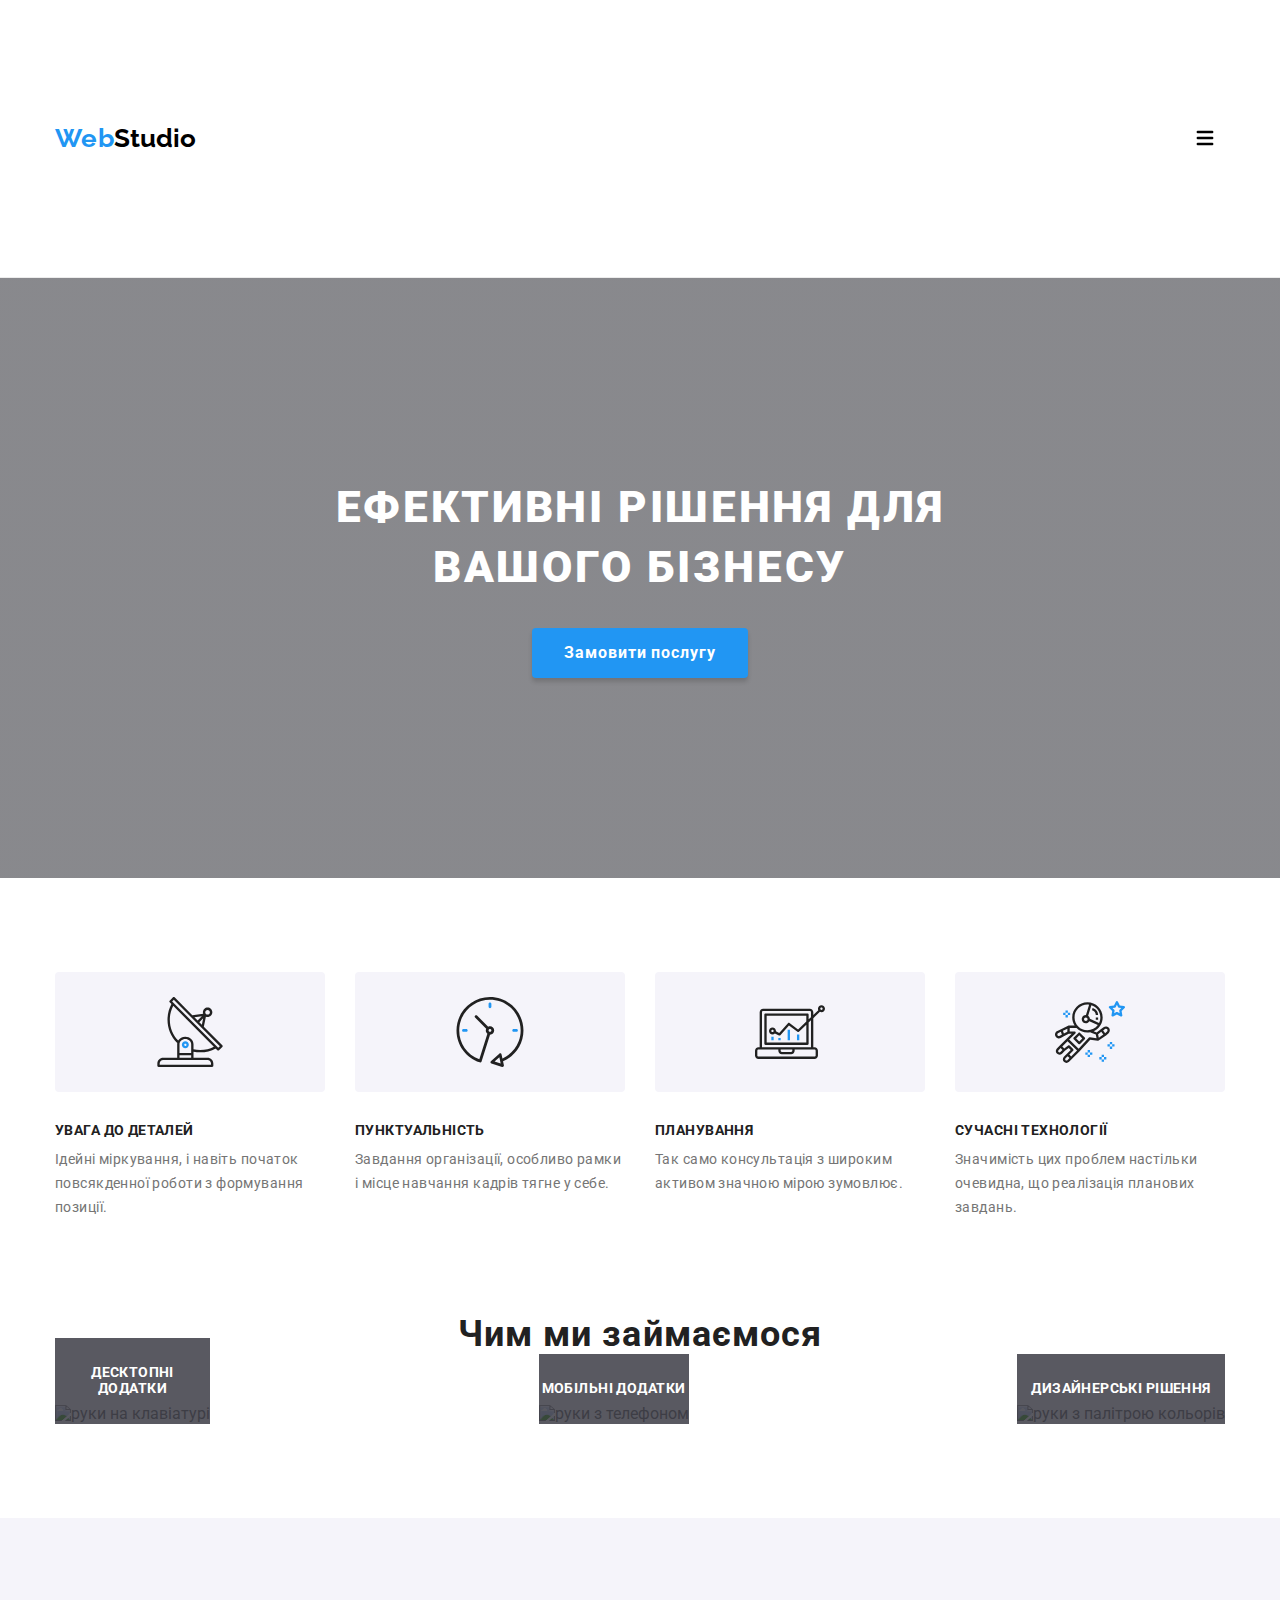
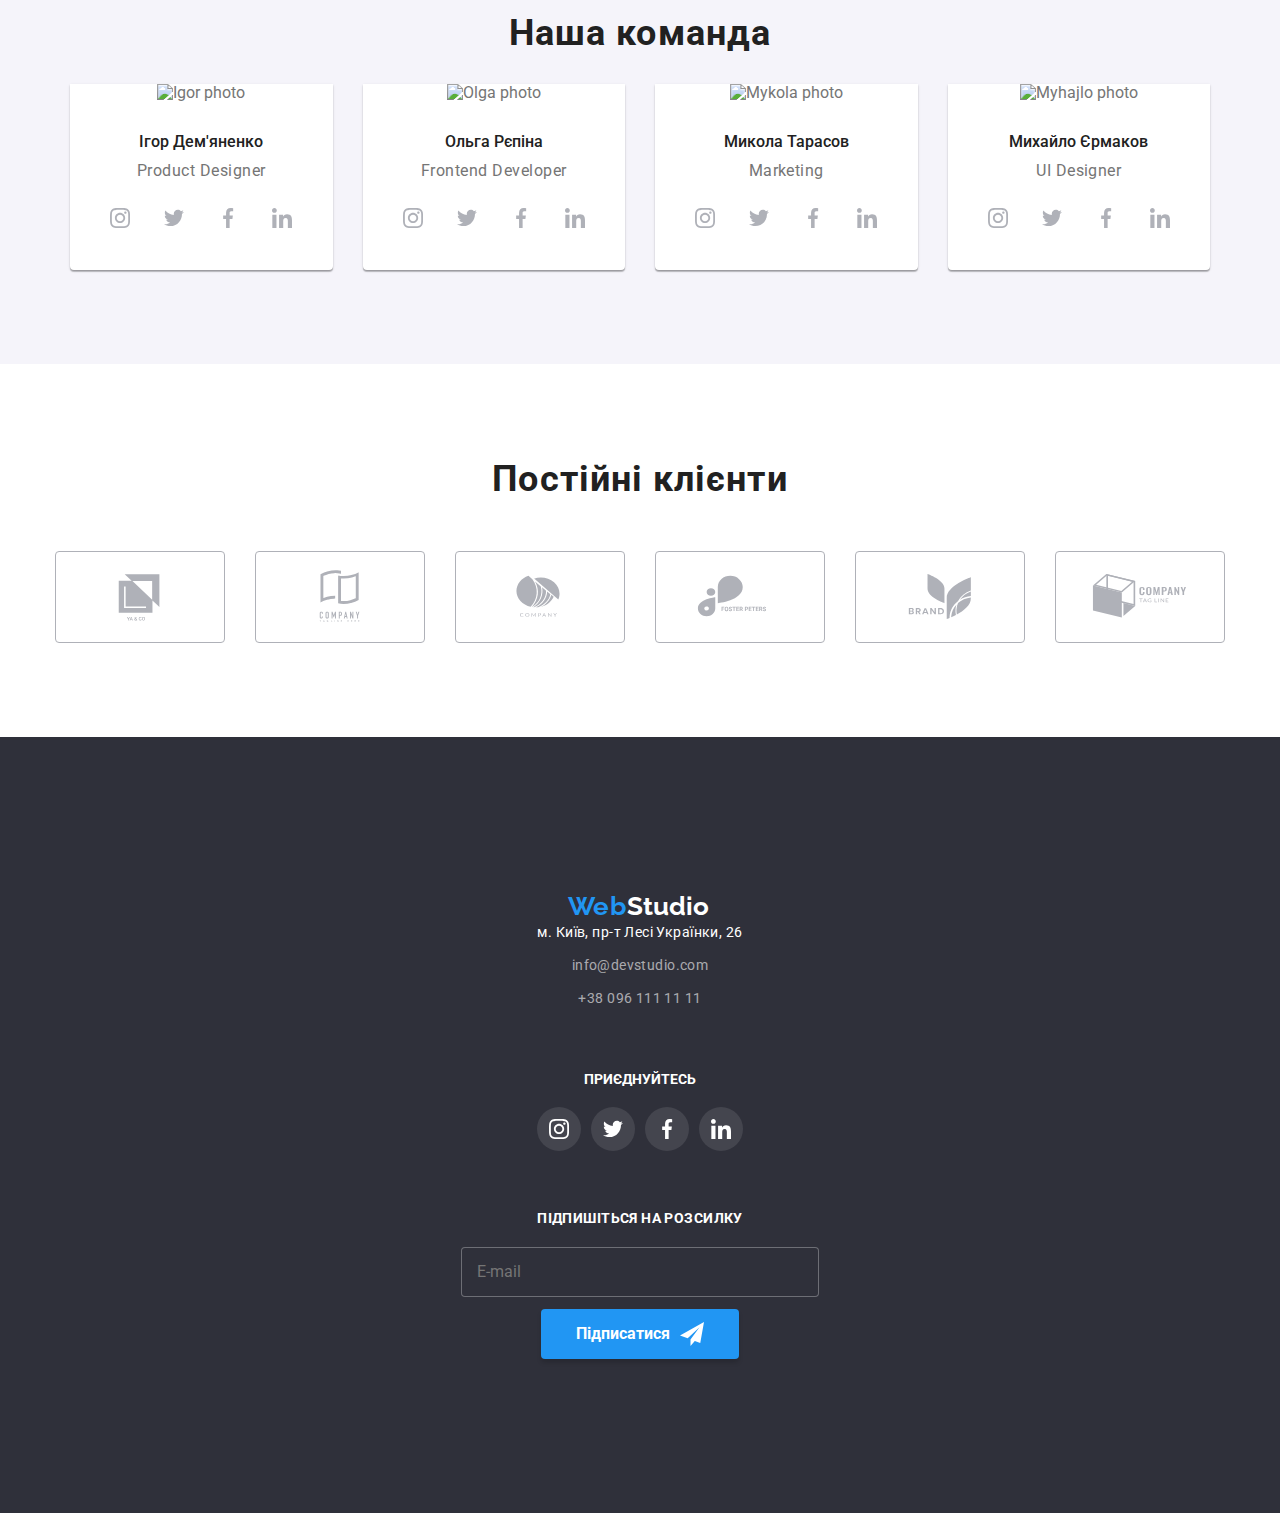
==== commit f4d309a4: "before container change" ====
--- a/index.html
+++ b/index.html
@@ -25,7 +25,7 @@
 
   <body>
     <!-- header -->
-    <!-- <header class="header">
+    <header class="header">
       <div class="container">
         <div class="header__container">
           <nav class="navigation">
@@ -33,7 +33,7 @@
               <span class="logo__first">Web</span>
               <span class="logo__second">Studio</span>
             </a>
-            <ul class="navigation__list">
+            <!-- <ul class="navigation__list">
               <li>
                 <a href="./" class="navigation__link current">Студія</a>
               </li>
@@ -43,9 +43,9 @@
                 >
               </li>
               <li><a href="" class="navigation__link">Контакти</a></li>
-            </ul>
+            </ul> -->
           </nav>
-          <ul class="contacts">
+          <!-- <ul class="contacts">
             <li>
               <a href="" class="contacts__item">
                 <span>
@@ -66,10 +66,30 @@
                 <span>+38 096 111 11 11</span></a
               >
             </li>
-          </ul>
+          </ul> -->
+
+          <button
+            class="menu-toggle js-open-menu"
+            aria-expanded="false"
+            aria-controls="mobile-menu"
+          >
+            <svg
+              width="24"
+              height="24"
+              fill="currentColor"
+              viewBox="0 0 20 20"
+              xmlns="http://www.w3.org/2000/svg"
+            >
+              <path
+                fill-rule="evenodd"
+                d="M3 5a1 1 0 011-1h12a1 1 0 110 2H4a1 1 0 01-1-1zM3 10a1 1 0 011-1h12a1 1 0 110 2H4a1 1 0 01-1-1zM3 15a1 1 0 011-1h12a1 1 0 110 2H4a1 1 0 01-1-1z"
+                clip-rule="evenodd"
+              ></path>
+            </svg>
+          </button>
         </div>
       </div>
-    </header> -->
+    </header>
 
     <main>
       <section class="hero">
@@ -137,7 +157,7 @@
       </section>
       <!-- section about our work -->
       <section class="section">
-        <div class="about">
+        <div class="container about">
           <h2 class="about__title">Чим ми займаємося</h2>
           <ul class="about__progects">
             <li class="about__item">
@@ -685,6 +705,55 @@
       </div>
     </div> -->
 
+    <div class="menu-container js-menu-container" id="mobile-menu">
+      <button class="menu-toggle js-close-menu">
+        <svg width="40" height="40">
+          <use href="./images/icons.svg#icon-mob-menu-close"></use>
+        </svg>
+      </button>
+      <div class="mobile-menu__wrap">
+        <ul class="mobile-menu">
+          <li>
+            <a href="" class="navigation__link navigation--mobile">Студія</a>
+          </li>
+          <li>
+            <a href="" class="navigation__link navigation--mobile">Портфоліо</a>
+          </li>
+          <li>
+            <a href="" class="navigation__link navigation--mobile">Контакти</a>
+          </li>
+        </ul>
+        <ul class="contacts__mobile">
+          <li>
+            <a href="tel:+380961111111" class="mobile-menu__tel"
+              >+38 096 111 11 11</a
+            >
+          </li>
+          <li>
+            <a href="mailto:info@devstudio.com" class="mobile-menu__mail">
+              info@devstudio.com</a
+            >
+          </li>
+          <li>
+            <ul class="mobile-menu__socials">
+              <li class="mobile-menu__item">
+                <a href="" class="mobile-menu__link">Instagram</a>
+              </li>
+              <li class="mobile-menu__item">
+                <a href="" class="mobile-menu__link">Twitter</a>
+              </li>
+              <li class="mobile-menu__item">
+                <a href="" class="mobile-menu__link">Facebook</a>
+              </li>
+              <li class="mobile-menu__item">
+                <a href="" class="mobile-menu__link">LinkedIn</a>
+              </li>
+            </ul>
+          </li>
+        </ul>
+      </div>
+    </div>
+
     <script src="./js/modal.js"></script>
     <script
       defer
@@ -692,6 +761,6 @@
       integrity="sha512-HowizSDbQl7UPEAsPnvJHlQsnBmU2YMrv7KkTBulTLEGz9chfBoWYyZJL+MUO6p/yBuuMO/8jI7O29YRZ2uBlA=="
       crossorigin="anonymous"
     ></script>
-    <script defer src="js/mobile-menu.js"></script>
+    <script defer src="./js/mobile-menu.js"></script>
   </body>
 </html>
--- a/css/main.min.css
+++ b/css/main.min.css
@@ -1 +1 @@
-h1,h2,h3,h4,p,ul{font-family:"roboto",sans-serif;padding:0;margin:0}*,*::before,*::after{box-sizing:border-box}img{display:block;max-width:100%;height:auto}body{background-color:var(--main-white);color:var(--brand-color-text);font-family:roboto,sans-serif}.visually-hidden{position:absolute;white-space:nowrap;width:1px;height:1px;overflow:hidden;border:0;padding:0;clip:rect(0 0 0 0);-webkit-clip-path:inset(50%);clip-path:inset(50%);margin:-1px}:root{--brand-color-text: #757575;--brand-color-title: #212121;--brand-color-accent: #2196F3;--brand-color-bg: #2F303A;--main-white: #ffffff;--secondary-bg: #F5F4FA;--soc-icon: #AFB1B8;--timing-function: cubic-bezier(0.4, 0, 0.2, 1)}.container{width:100%;max-width:1200px;margin:0 auto}@media screen and (min-width: 480px){.container{width:480px;padding:60px 15px}}@media screen and (min-width: 768px){.container{width:768px;padding:60px 15px}}@media screen and (min-width: 1200px){.container{width:1200px;padding:94px 15px}}.button{display:inline-block;position:absolute;width:216px;border:1px;border-color:var(--brand-color-accent);border-radius:6px;padding:10px 29px 10px 30px}.button-primary{color:var(--main-white);background-color:var(--brand-color-accent);font-family:"Roboto";font-style:normal;font-weight:700;font-size:16px;line-height:1.87;letter-spacing:.06em;cursor:pointer;padding:10px 32px;display:block;border:0;border-radius:4px;text-align:center;margin:0 auto;box-shadow:0px 4px 4px rgba(0,0,0,.15);transition-property:background-color;transition-duration:250ms;transition-timing-function:var(--timing-function)}.button-primary:hover,.button-primary:focus{background-color:#188ce8}.buttons{align-items:center;margin-bottom:50px}.buttons__list{list-style-type:none;display:flex;justify-content:center;gap:8px}.buttons__item{font-family:"Roboto";font-style:normal;font-weight:500;font-size:16px;line-height:1.6;letter-spacing:.03em;border:0px;border-radius:4px;padding:6px 22px;cursor:pointer;color:var(--brand-color-title);background-color:var(--secondary-bg);transition-property:color,background-color;transition-duration:250ms;transition-timing-function:var(--timing-function)}.buttons__item:hover,.buttons__item:focus{background-color:var(--brand-color-accent);color:var(--main-white)}.buttons__item--current{background-color:var(--brand-color-accent);color:var(--main-white)}.buttons__item--large{padding:6px 20px}.section{color:var(--brand-color-text)}.header__container{justify-content:space-between}.navigation{flex-grow:1;gap:93px}.header{padding:24px 0 25px;border-bottom:1px solid #ececec}.logo{text-decoration:none;flex-shrink:0}.logo__first{color:var(--brand-color-accent);font-family:"Raleway";font-weight:700;font-size:26px;line-height:1.19;letter-spacing:.03em;text-decoration:none}.logo__second{color:#000;font-family:"Raleway";font-weight:700;font-size:26px;line-height:1.19;letter-spacing:.03;text-decoration:none;transition-property:color;transition-duration:250ms;transition-timing-function:var(--timing-function)}.logo__second:hover{color:var(--brand-color-accent)}.navigation__list{color:var(--brand-color-text);list-style-type:none;font-family:"roboto";font-weight:500;font-size:14px;line-height:1.14;letter-spacing:.02em;text-decoration:none;text-align:center;fill:var(--brand-color-text);justify-content:center;gap:50px;transition-property:color,fill;transition-duration:250ms;transition-timing-function:var(--timing-function)}.navigation__list:hover,.navigation__list:focus{color:var(--brand-color-accent);fill:currentColor}.navigation__link{color:var(--brand-color-title);position:relative;padding-bottom:32px;font-family:"roboto";font-weight:500;font-size:14px;line-height:1.14;letter-spacing:.02em;text-decoration:none;transition-property:color;transition-duration:250ms;transition-timing-function:var(--timing-function)}.navigation__link:hover,.navigation__link:focus{color:var(--brand-color-accent)}.navigation__link.current{color:var(--brand-color-accent)}.navigation__link.current::after{display:block;content:"";width:100%;height:4px;border-radius:2px;position:absolute;left:0;bottom:-2px;background-color:var(--brand-color-accent)}.contacts{list-style-type:none;gap:30px}.contacts__item{color:var(--brand-color-text);list-style-type:none;font-family:"roboto";font-weight:500;font-size:14px;line-height:1.14;letter-spacing:.02em;text-decoration:none;text-align:center;fill:currentColor;justify-content:center;gap:10px;transition-property:color,fill;transition-duration:250ms;transition-timing-function:var(--timing-function)}.contacts__item:hover,.contacts__item:focus{color:var(--brand-color-accent);fill:currentColor}.hero{background-image:linear-gradient(rgba(47, 48, 58, 0.4), rgba(47, 48, 58, 0.4)),url(../images/Hero-bg-mob.jpg);background-color:#c4c4c4;background-repeat:no-repeat;background-size:cover}@media(min-device-pixel-ratio: 2),(-webkit-min-device-pixel-ratio: 2),(min-resolution: 192dpi),(min-resolution: 2dppx){.hero{background-image:linear-gradient(rgba(47, 48, 58, 0.4), rgba(47, 48, 58, 0.4)),url(../images/Hero-bg-mob-2x.jpg)}}@media screen and (min-width: 768px){.hero{background-image:linear-gradient(rgba(47, 48, 58, 0.4), rgba(47, 48, 58, 0.4)),url(../images/Hero-bg-tab.jpg)}}@media screen and (min-width: 768px)and (min-device-pixel-ratio: 2),screen and (min-width: 768px)and (-webkit-min-device-pixel-ratio: 2),screen and (min-width: 768px)and (min-resolution: 192dpi),screen and (min-width: 768px)and (min-resolution: 2dppx){.hero{background-image:linear-gradient(rgba(47, 48, 58, 0.4), rgba(47, 48, 58, 0.4)),url(../images/Hero-bg-tab-2x.jpg)}}@media screen and (min-width: 1200px){.hero{background-image:linear-gradient(rgba(47, 48, 58, 0.4), rgba(47, 48, 58, 0.4)),url(../images/Hero-bg.jpg)}}@media screen and (min-width: 1200px)and (min-device-pixel-ratio: 2),screen and (min-width: 1200px)and (-webkit-min-device-pixel-ratio: 2),screen and (min-width: 1200px)and (min-resolution: 192dpi),screen and (min-width: 1200px)and (min-resolution: 2dppx){.hero{background-image:linear-gradient(rgba(47, 48, 58, 0.4), rgba(47, 48, 58, 0.4)),url(../images/Hero-bg-2x.jpg)}}.hero-content{max-width:100%;align-items:center;padding:118px 0}@media screen and (min-width: 1200px){.hero-content{padding:200px 0}}.hero__title{color:var(--main-white);font-weight:900;font-size:24px;line-height:1.36;letter-spacing:.06em;text-transform:uppercase;text-align:center;max-width:360px;margin:0 auto 30px auto}@media screen and (min-width: 1200px){.hero__title{font-size:44px;min-width:696px}}.advantages{display:flex;justify-content:space-between;gap:30px;list-style:none;flex-wrap:wrap}.advantages__item{width:100%}@media screen and (min-width: 768px){.advantages__item{width:calc((100% - 30px)/2)}}@media screen and (min-width: 1200px){.advantages__item{width:calc((100% - 90px)/4)}}.advantages__img{justify-content:center;width:100%;padding:25px 0;border-radius:4px;margin-bottom:30px;background-color:#f5f4fa}.advantages__name{color:var(--brand-color-title);font-weight:700;font-size:14px;line-height:1.17;letter-spacing:.03em;margin-bottom:10px}@media screen and (max-width: 768px){.advantages__name{text-align:center}}.advantages__descript{font-weight:400;font-size:14px;line-height:1.7;letter-spacing:.03em}.about{padding:0px 15px 94px 15px}@media screen and (max-width: 1200px){.about{position:absolute;white-space:nowrap;width:1px;height:1px;overflow:hidden;border:0;padding:0;clip:rect(0 0 0 0);-webkit-clip-path:inset(50%);clip-path:inset(50%);margin:-1px}}.about__title{color:var(--brand-color-title);font-weight:700;font-size:36px;line-height:1.17;letter-spacing:.03em;text-align:center;margin-bottom:50px}.about__photo{width:100%}.about__progects{list-style:none;display:flex;justify-content:space-between}.about__item{max-width:370px;position:relative}.about__description{width:100%;position:absolute;bottom:0px;margin-bottom:0px;padding:27px 0;font-weight:700;font-size:14px;line-height:1.14;letter-spacing:.03em;text-transform:uppercase;text-align:center;color:var(--main-white);background-color:rgba(47,48,58,.8)}.cases__list{display:flex;flex-wrap:wrap;gap:30px;list-style-type:none}.cases__card{width:370px;align-items:center}.cases__link{text-decoration:none;transition:box-shadow 250ms var(--timing-function)}.cases__link:hover,.cases__link:focus{box-shadow:0px 1px 1px rgba(0,0,0,.12),0px 4px 4px rgba(0,0,0,.06),1px 4px 6px rgba(0,0,0,.16)}.cases__link:hover .cases__overlay,.cases__link:focus .cases__overlay{transform:translateY(0)}.cases__overlay{position:absolute;background-color:rgba(33,150,243,.9);width:100%;height:100%;top:0;left:0;pointer-events:none;transform:translateY(101%);transition:transform 250ms var(--timing-function)}.cases__img{display:block;position:relative;width:370px;height:294px;overflow:hidden}.cases__descript{font-weight:400;font-size:18px;line-height:1.6;letter-spacing:.03em;color:var(--main-white);margin:0px;padding:63px 24px}.cases__footer{padding:20px 24px;border:1px solid #eee;border-top:none}.cases__name{color:var(--brand-color-title);font-weight:700;font-size:18px;line-height:2;letter-spacing:.06em}.cases__spec{color:var(--brand-color-text);font-weight:400;font-size:16px;line-height:1.87;letter-spacing:.03em}.staff{background-color:#f5f4fa}.staff__container{display:block}.staff__team{color:var(--brand-color-title);font-weight:700;font-size:36px;line-height:1.17;letter-spacing:.03em;text-align:center;margin-bottom:30px}.staff__list{gap:30px;flex-wrap:wrap}.staff__memb{flex-direction:column;background-color:var(--main-white);width:100%;list-style-type:none;box-shadow:0px 1px 3px rgba(0,0,0,.12),0px 1px 1px rgba(0,0,0,.14),0px 2px 1px rgba(0,0,0,.2);border-radius:0px 0px 4px 4px}@media screen and (min-width: 768px){.staff__memb{width:calc((100% - 30px)/2)}}@media screen and (min-width: 1200px){.staff__memb{width:calc((100% - 90px)/4)}}.staff__photo{width:100%}.staff__describe{padding:30px 0;text-align:center}.staff__name{color:var(--brand-color-title);font-weight:500;font-size:16px;line-height:1.19;margin-bottom:10px}.staff__position{font-weight:400;font-size:16px;line-height:1.19;letter-spacing:.03em;margin-bottom:16px}.staff--socials{fill:var(--soc-icon);background-color:var(--main-white)}.clients{padding:0}.clients__name{color:var(--brand-color-title);font-weight:700;font-size:36px;line-height:1.17;letter-spacing:.03em;text-align:center;margin-bottom:50px}.clients__list{flex-wrap:wrap;gap:30px;width:100%}.clients__item{list-style-type:none;width:calc((100% - 30px)/2)}@media screen and (min-width: 768px){.clients__item{width:calc((100% - 60px)/3)}}@media screen and (min-width: 1200px){.clients__item{width:calc((100% - 150px)/6)}}.clients__link{width:100%;height:92px;justify-content:center;text-decoration:none;list-style-type:none;fill:var(--soc-icon);border:1px solid #afb1b8;border-radius:4px;transition-property:border,fill;transition-duration:250ms;transition-timing-function:var(--timing-function)}.clients__link:hover,.clients__link:focus{border:1px solid var(--brand-color-accent);fill:var(--brand-color-accent)}.backdrop{position:fixed;top:0;left:0;width:100%;height:100%;background-color:rgba(0,0,0,.2);scale:1;transition-property:scale,opacity;transition-duration:250ms;transition-timing-function:var(--timing-function);z-index:3}.is-hidden{opacity:0;pointer-events:none;scale:0}.modal{position:absolute;top:50%;left:50%;transform:translate(-50%, -50%);width:528px;height:581px;padding:40px;background-color:var(--main-white)}.modal__close{position:absolute;top:8px;right:8px;justify-content:center;width:30px;height:30px;border-radius:50%;cursor:pointer;background-color:var(--main-white);border:1px solid rgba(0,0,0,.1);transition-property:fill,border;transition-duration:250ms;transition-timing-function:var(--timing-function)}.modal__close:hover{fill:var(--brand-color-accent);border:1px solid var(--brand-color-accent)}.form__button{margin:30px auto 0px auto;padding:10px 52px}.contact-form__title{font-weight:700;font-size:20px;line-height:1.15;text-align:center;color:var(--brand-color-title);margin-bottom:12px}.contact-form__item{list-style-type:none;margin-bottom:10px}.contact-form__part{position:relative;fill:var(--brand-color-title)}.contact-form__label{display:block;font-weight:400;font-size:12px;line-height:1.167;margin-bottom:4px;color:var(--brand-color-text)}.contact-form__input{width:448px;height:40px;padding:11px 12px 11px 42px;border:1px solid rgba(33,33,33,.2);border-radius:4px;outline:none;transition:border-color 250ms;transition-timing-function:var(--timing-function)}.contact-form__input:focus,.contact-form__input:hover{border-color:var(--brand-color-accent)}.contact-form__input:focus+svg,.contact-form__input:hover+svg{fill:var(--brand-color-accent)}.contact-form__textarea{display:block;font-size:12px;line-height:1.17;letter-spacing:.01em;color:rgba(117,117,117,.5);width:100%;height:120px;resize:none;padding:12px 16px;border:1px solid rgba(33,33,33,.2);border-radius:4px;outline:none;transition:border-color 250ms;transition-timing-function:var(--timing-function)}.contact-form__textarea:focus,.contact-form__textarea:hover{border-color:var(--brand-color-accent)}.contact-form__icon{position:absolute;top:50%;left:12px;transform:translateY(-50%);transition:fill 250ms;transition-timing-function:var(--timing-function)}.checkbox{position:relative;fill:var(--brand-color-title);margin-top:20px}.checkbox__label{justify-content:center;font-size:14px;line-height:1.7;color:var(--brand-color-text)}.checkbox__box{justify-content:center;width:16px;height:15px;margin-right:0px;border:2px solid var(--brand-color-title);border-radius:2px;margin-right:8px;transition:background-color 250ms;transition-timing-function:var(--timing-function)}.checkbox__box svg{fill:rgba(0,0,0,0);transition:fill 250ms;transition-timing-function:var(--main-white)}.checkbox__input:checked+label>span{border:none;background-color:var(--brand-color-accent)}.checkbox__input:checked+label>span svg{fill:var(--main-white)}.checkbox__link{color:var(--brand-color-accent)}.footer{background-color:var(--brand-color-bg);padding:60px 0}.footer__block{display:flex;flex-direction:column;gap:60px;align-items:center}.footer__item{list-style-type:none;display:block;margin:0 auto}.logo--footer{max-width:145px;margin-bottom:20px;margin:0 auto}.logo__second--footer{color:var(--main-white)}.connections{padding:0}.connections__way{list-style-type:none;margin-bottom:9px;text-align:center}.connections__way:last-child{margin-bottom:0}.connections__link{color:rgba(255,255,255,.6);font-style:normal;font-size:14px;line-height:1.7;letter-spacing:.03em;text-decoration:none;transition-property:color;transition-duration:250ms;transition-timing-function:var(--timing-function)}.connections__link:hover,.connections__link:focus{color:var(--brand-color-accent)}.connections__link--geolocation{color:var(--main-white)}.socials__invitation{text-transform:uppercase;font-size:14px;font-weight:700;line-height:1,14;letter-spacing:.03;color:var(--main-white);text-align:center;margin-bottom:20px}.footer--socials{fill:var(--main-white);background-color:rgba(255,255,255,.1)}.footer__item--push{flex-grow:1}.subscribe-form__title{font-weight:700;font-size:14px;line-height:1.14;letter-spacing:.03em;text-transform:uppercase;text-align:center;color:var(--main-white);margin-bottom:20px}.subscribe-form{align-items:center;flex-direction:column;gap:12px;fill:var(--main-white)}.subscribe-form__box{position:relative}.subscribe-form__input{width:358px;height:50px;padding:15px 16px;outline:none;color:rgba(255,255,255,.6);border:1px solid rgba(255,255,255,.3);border-radius:4px;background-color:var(--brand-color-bg);transition:border-color 250ms var(--timing-function)}.subscribe-form__input:focus,.subscribe-form__input:hover{border:1px solid var(--brand-color-accent)}.subscribe-form__label{position:absolute;top:50%;left:16px;transform:translateY(-50%);transition-property:transform 250ms var(--timing-function)}.subscribe-form__input:focus+.subscribe-form__label{transform:translateY(-45px)}.subscribe-form__input:not(:-moz-placeholder-shown)+.subscribe-form__label{transform:translateY(-45px)}.subscribe-form__input:not(:-ms-input-placeholder)+.subscribe-form__label{transform:translateY(-45px)}.subscribe-form__input:not(:placeholder-shown)+.subscribe-form__label{transform:translateY(-45px)}.subscribe-form__button{gap:10px;padding:13px 35px;font-weight:700;font-size:16px;line-height:1,9;border:0;cursor:pointer;fill:var(--main-white);color:var(--main-white);box-shadow:0px 4px 4px rgba(0,0,0,.15);border-radius:4px;background-color:var(--brand-color-accent)}.socials__link,.header__container,.navigation,.logo,.navigation__list,.contacts,.contacts__item,.advantages__img,.staff__list,.staff__memb,.clients__list,.clients__link,.modal__close,.checkbox__label,.checkbox__box,.subscribe-form,.subscribe-form__button{display:flex;align-items:center}.socials{display:flex;gap:10px}.socials__item{list-style-type:none}.socials__link{justify-content:center;width:44px;height:44px;border-radius:50%;transition-property:fill,background-color;transition-duration:250ms;transition-timing-function:var(--timing-function)}.socials__link:hover,.socials__link:focus{background-color:var(--brand-color-accent);fill:var(--main-white)}/*# sourceMappingURL=main.min.css.map */+h1,h2,h3,h4,p,ul{font-family:"roboto",sans-serif;padding:0;margin:0}*,*::before,*::after{box-sizing:border-box}img{display:block;max-width:100%;height:auto}body{background-color:var(--main-white);color:var(--brand-color-text);font-family:roboto,sans-serif}.visually-hidden{position:absolute;white-space:nowrap;width:1px;height:1px;overflow:hidden;border:0;padding:0;clip:rect(0 0 0 0);-webkit-clip-path:inset(50%);clip-path:inset(50%);margin:-1px}:root{--brand-color-text: #757575;--brand-color-title: #212121;--brand-color-accent: #2196F3;--brand-color-bg: #2F303A;--main-white: #ffffff;--secondary-bg: #F5F4FA;--soc-icon: #AFB1B8;--timing-function: cubic-bezier(0.4, 0, 0.2, 1)}.container{width:100%;max-width:1200px;margin:0 auto}@media screen and (min-width: 480px){.container{width:480px;padding:60px 15px}}@media screen and (min-width: 768px){.container{width:768px;padding:60px 15px}}@media screen and (min-width: 1200px){.container{width:1200px;padding:94px 15px}}.button{display:inline-block;position:absolute;width:216px;border:1px;border-color:var(--brand-color-accent);border-radius:6px;padding:10px 29px 10px 30px}.button-primary{color:var(--main-white);background-color:var(--brand-color-accent);font-family:"Roboto";font-style:normal;font-weight:700;font-size:16px;line-height:1.87;letter-spacing:.06em;cursor:pointer;padding:10px 32px;display:block;border:0;border-radius:4px;text-align:center;margin:0 auto;box-shadow:0px 4px 4px rgba(0,0,0,.15);transition-property:background-color;transition-duration:250ms;transition-timing-function:var(--timing-function)}.button-primary:hover,.button-primary:focus{background-color:#188ce8}.buttons{align-items:center;margin-bottom:50px}.buttons__list{list-style-type:none;display:flex;justify-content:center;gap:8px}.buttons__item{font-family:"Roboto";font-style:normal;font-weight:500;font-size:16px;line-height:1.6;letter-spacing:.03em;border:0px;border-radius:4px;padding:6px 22px;cursor:pointer;color:var(--brand-color-title);background-color:var(--secondary-bg);transition-property:color,background-color;transition-duration:250ms;transition-timing-function:var(--timing-function)}.buttons__item:hover,.buttons__item:focus{background-color:var(--brand-color-accent);color:var(--main-white)}.buttons__item--current{background-color:var(--brand-color-accent);color:var(--main-white)}.buttons__item--large{padding:6px 20px}.section{color:var(--brand-color-text)}.header__container{justify-content:space-between}.navigation{flex-grow:1;gap:93px}.header{padding:24px 0 25px;border-bottom:1px solid #ececec}.logo{text-decoration:none;flex-shrink:0}.logo__first{color:var(--brand-color-accent);font-family:"Raleway";font-weight:700;font-size:26px;line-height:1.19;letter-spacing:.03em;text-decoration:none}.logo__second{color:#000;font-family:"Raleway";font-weight:700;font-size:26px;line-height:1.19;letter-spacing:.03;text-decoration:none;transition-property:color;transition-duration:250ms;transition-timing-function:var(--timing-function)}.logo__second:hover{color:var(--brand-color-accent)}.navigation__list{color:var(--brand-color-title);list-style-type:none;font-family:"roboto";font-weight:500;font-size:14px;line-height:1.14;letter-spacing:.02em;text-decoration:none;text-align:center;fill:var(--brand-color-text);justify-content:center;gap:50px;transition-property:color,fill;transition-duration:250ms;transition-timing-function:var(--timing-function)}.navigation__list:hover,.navigation__list:focus{color:var(--brand-color-accent);fill:currentColor}@media screen and (max-width: 767px){.navigation__list{display:none}}.navigation__link{color:var(--brand-color-title);position:relative;padding-bottom:32px;font-family:"roboto";font-weight:500;font-size:14px;line-height:1.14;letter-spacing:.02em;text-decoration:none;transition-property:color;transition-duration:250ms;transition-timing-function:var(--timing-function)}.navigation__link:hover,.navigation__link:focus{color:var(--brand-color-accent)}.navigation__link.current{color:var(--brand-color-accent)}.navigation__link.current::after{display:block;content:"";width:100%;height:4px;border-radius:2px;position:absolute;left:0;bottom:-2px;background-color:var(--brand-color-accent)}.contacts{list-style-type:none;gap:30px}@media screen and (max-width: 767px){.contacts{display:none}}.contacts__item{color:var(--brand-color-text);list-style-type:none;font-family:"roboto";font-weight:500;font-size:14px;line-height:1.14;letter-spacing:.02em;text-decoration:none;text-align:center;fill:currentColor;justify-content:center;gap:10px;transition-property:color,fill;transition-duration:250ms;transition-timing-function:var(--timing-function)}.contacts__item:hover,.contacts__item:focus{color:var(--brand-color-accent);fill:currentColor}.menu-container{position:fixed;top:0;left:0;width:100vw;height:100vh;padding:0 15px;background-color:#fff;z-index:20;transform:translateX(100%);transition:transform 250ms ease-in-out}.menu-container.is-open{transform:translateX(0)}.menu-container .menu-toggle{position:absolute;top:16px;right:16px;color:#fff}.menu-toggle{min-height:40px;min-width:40px;display:flex;align-items:center;justify-content:center;padding:0;background-color:rgba(0,0,0,0);fill:var(--brand-color-title);cursor:pointer;border:none;border-radius:50%;outline:none}.menu-toggle:hover,.menu-toggle:focus{fill:var(--brand-color-accent)}.mobile-menu__wrap{display:flex;flex-direction:column;justify-content:space-between;width:100vw;height:100vh}.mobile-menu{padding:48px 40px 0px 40px;list-style:none;text-align:left}.navigation--mobile{display:block;padding-bottom:0px;font-size:40px;line-height:1.17;margin-bottom:32px}.contacts__mobile{padding:48px 40px;list-style:none;text-align:left}.mobile-menu__tel{display:block;font-weight:500;font-size:34px;line-height:1.17;letter-spacing:.02em;text-decoration:none;color:var(--brand-color-accent);margin-bottom:32px}.mobile-menu__mail{font-weight:500;font-size:24px;line-height:1.17;letter-spacing:.02em;text-decoration:none;color:var(--brand-color-text)}.mobile-menu__socials{gap:10px;list-style:none;padding-top:64px}.mobile-menu__item{text-decoration:none}.mobile-menu__item:not(:last-child){border-right:1px solid rgba(33,33,33,.2);padding-right:10px}.mobile-menu__link{text-decoration:none;font-weight:500;font-size:18px;line-height:1.2;letter-spacing:.02em;color:var(--brand-color-accent);cursor:pointer}.hero{background-image:linear-gradient(rgba(47, 48, 58, 0.4), rgba(47, 48, 58, 0.4)),url(../images/Hero-bg-mob.jpg);background-color:#c4c4c4;background-repeat:no-repeat;background-size:cover}@media(min-device-pixel-ratio: 2),(-webkit-min-device-pixel-ratio: 2),(min-resolution: 192dpi),(min-resolution: 2dppx){.hero{background-image:linear-gradient(rgba(47, 48, 58, 0.4), rgba(47, 48, 58, 0.4)),url(../images/Hero-bg-mob-2x.jpg)}}@media screen and (min-width: 768px){.hero{background-image:linear-gradient(rgba(47, 48, 58, 0.4), rgba(47, 48, 58, 0.4)),url(../images/Hero-bg-tab.jpg)}}@media screen and (min-width: 768px)and (min-device-pixel-ratio: 2),screen and (min-width: 768px)and (-webkit-min-device-pixel-ratio: 2),screen and (min-width: 768px)and (min-resolution: 192dpi),screen and (min-width: 768px)and (min-resolution: 2dppx){.hero{background-image:linear-gradient(rgba(47, 48, 58, 0.4), rgba(47, 48, 58, 0.4)),url(../images/Hero-bg-tab-2x.jpg)}}@media screen and (min-width: 1200px){.hero{background-image:linear-gradient(rgba(47, 48, 58, 0.4), rgba(47, 48, 58, 0.4)),url(../images/Hero-bg.jpg)}}@media screen and (min-width: 1200px)and (min-device-pixel-ratio: 2),screen and (min-width: 1200px)and (-webkit-min-device-pixel-ratio: 2),screen and (min-width: 1200px)and (min-resolution: 192dpi),screen and (min-width: 1200px)and (min-resolution: 2dppx){.hero{background-image:linear-gradient(rgba(47, 48, 58, 0.4), rgba(47, 48, 58, 0.4)),url(../images/Hero-bg-2x.jpg)}}.hero-content{max-width:100%;align-items:center;padding:118px 0}@media screen and (min-width: 1200px){.hero-content{padding:200px 0}}.hero__title{color:var(--main-white);font-weight:900;font-size:24px;line-height:1.36;letter-spacing:.06em;text-transform:uppercase;text-align:center;max-width:360px;margin:0 auto 30px auto}@media screen and (min-width: 1200px){.hero__title{font-size:44px;min-width:696px}}.advantages{display:flex;justify-content:space-between;gap:30px;list-style:none;flex-wrap:wrap}.advantages__item{width:100%}@media screen and (min-width: 768px){.advantages__item{width:calc((100% - 30px)/2)}}@media screen and (min-width: 1200px){.advantages__item{width:calc((100% - 90px)/4)}}.advantages__img{justify-content:center;width:100%;padding:25px 0;border-radius:4px;margin-bottom:30px;background-color:#f5f4fa}.advantages__name{color:var(--brand-color-title);font-weight:700;font-size:14px;line-height:1.17;letter-spacing:.03em;margin-bottom:10px}@media screen and (max-width: 768px){.advantages__name{text-align:center}}.advantages__descript{font-weight:400;font-size:14px;line-height:1.7;letter-spacing:.03em}.about{padding:0px 15px 94px 15px}@media screen and (max-width: 1200px){.about{position:absolute;white-space:nowrap;width:1px;height:1px;overflow:hidden;border:0;padding:0;clip:rect(0 0 0 0);-webkit-clip-path:inset(50%);clip-path:inset(50%);margin:-1px}}.about__title{color:var(--brand-color-title);font-weight:700;font-size:36px;line-height:1.17;letter-spacing:.03em;text-align:center;margin-bottom:50px}.about__photo{width:100%}.about__progects{list-style:none;display:flex;justify-content:space-between}.about__item{max-width:370px;position:relative}.about__description{width:100%;position:absolute;bottom:0px;margin-bottom:0px;padding:27px 0;font-weight:700;font-size:14px;line-height:1.14;letter-spacing:.03em;text-transform:uppercase;text-align:center;color:var(--main-white);background-color:rgba(47,48,58,.8)}.cases__list{display:flex;flex-wrap:wrap;gap:30px;list-style-type:none}.cases__card{width:370px;align-items:center}.cases__link{display:block;text-decoration:none;transition:box-shadow 250ms var(--timing-function)}.cases__link:hover,.cases__link:focus{box-shadow:0px 1px 1px rgba(0,0,0,.12),0px 4px 4px rgba(0,0,0,.06),1px 4px 6px rgba(0,0,0,.16)}.cases__link:hover .cases__overlay,.cases__link:focus .cases__overlay{transform:translateY(0)}.cases__overlay{position:absolute;background-color:rgba(33,150,243,.9);width:100%;height:100%;top:0;left:0;pointer-events:none;transform:translateY(101%);transition:transform 250ms var(--timing-function)}.cases__img{display:block;position:relative;width:370px;height:294px;overflow:hidden}.cases__descript{font-weight:400;font-size:18px;line-height:1.6;letter-spacing:.03em;color:var(--main-white);margin:0px;padding:63px 24px}.cases__footer{padding:20px 24px;border:1px solid #eee;border-top:none}.cases__name{color:var(--brand-color-title);font-weight:700;font-size:18px;line-height:2;letter-spacing:.06em}.cases__spec{color:var(--brand-color-text);font-weight:400;font-size:16px;line-height:1.87;letter-spacing:.03em}.staff{background-color:#f5f4fa}.staff__container{display:block;padding:0 15px}.staff__team{color:var(--brand-color-title);font-weight:700;font-size:36px;line-height:1.17;letter-spacing:.03em;text-align:center;margin-bottom:30px}.staff__list{gap:30px;flex-wrap:wrap}.staff__memb{flex-direction:column;background-color:var(--main-white);width:100%;list-style-type:none;box-shadow:0px 1px 3px rgba(0,0,0,.12),0px 1px 1px rgba(0,0,0,.14),0px 2px 1px rgba(0,0,0,.2);border-radius:0px 0px 4px 4px}@media screen and (min-width: 768px){.staff__memb{width:calc((100% - 30px)/2)}}@media screen and (min-width: 1200px){.staff__memb{width:calc((100% - 90px)/4)}}.staff__photo{width:100%}.staff__describe{padding:30px 0;text-align:center}.staff__name{color:var(--brand-color-title);font-weight:500;font-size:16px;line-height:1.19;margin-bottom:10px}.staff__position{font-weight:400;font-size:16px;line-height:1.19;letter-spacing:.03em;margin-bottom:16px}.staff--socials{fill:var(--soc-icon);background-color:var(--main-white)}.clients{padding:0}.clients__name{color:var(--brand-color-title);font-weight:700;font-size:36px;line-height:1.17;letter-spacing:.03em;text-align:center;margin-bottom:50px}.clients__list{flex-wrap:wrap;gap:30px;width:100%}.clients__item{list-style-type:none;width:calc((100% - 30px)/2)}@media screen and (min-width: 768px){.clients__item{width:calc((100% - 60px)/3)}}@media screen and (min-width: 1200px){.clients__item{width:calc((100% - 150px)/6)}}.clients__link{width:100%;height:92px;justify-content:center;text-decoration:none;list-style-type:none;fill:var(--soc-icon);border:1px solid #afb1b8;border-radius:4px;transition-property:border,fill;transition-duration:250ms;transition-timing-function:var(--timing-function)}.clients__link:hover,.clients__link:focus{border:1px solid var(--brand-color-accent);fill:var(--brand-color-accent)}.backdrop{position:fixed;top:0;left:0;width:100%;height:100%;background-color:rgba(0,0,0,.2);scale:1;transition-property:scale,opacity;transition-duration:250ms;transition-timing-function:var(--timing-function);z-index:3}.is-hidden{opacity:0;pointer-events:none;scale:0}.modal{position:absolute;top:50%;left:50%;transform:translate(-50%, -50%);width:528px;height:581px;padding:40px;background-color:var(--main-white)}.modal__close{position:absolute;top:8px;right:8px;justify-content:center;width:30px;height:30px;border-radius:50%;cursor:pointer;background-color:var(--main-white);border:1px solid rgba(0,0,0,.1);transition-property:fill,border;transition-duration:250ms;transition-timing-function:var(--timing-function)}.modal__close:hover{fill:var(--brand-color-accent);border:1px solid var(--brand-color-accent)}.form__button{margin:30px auto 0px auto;padding:10px 52px}.contact-form__title{font-weight:700;font-size:20px;line-height:1.15;text-align:center;color:var(--brand-color-title);margin-bottom:12px}.contact-form__item{list-style-type:none;margin-bottom:10px}.contact-form__part{position:relative;fill:var(--brand-color-title)}.contact-form__label{display:block;font-weight:400;font-size:12px;line-height:1.167;margin-bottom:4px;color:var(--brand-color-text)}.contact-form__input{width:448px;height:40px;padding:11px 12px 11px 42px;border:1px solid rgba(33,33,33,.2);border-radius:4px;outline:none;transition:border-color 250ms;transition-timing-function:var(--timing-function)}.contact-form__input:focus,.contact-form__input:hover{border-color:var(--brand-color-accent)}.contact-form__input:focus+svg,.contact-form__input:hover+svg{fill:var(--brand-color-accent)}.contact-form__textarea{display:block;font-size:12px;line-height:1.17;letter-spacing:.01em;color:rgba(117,117,117,.5);width:100%;height:120px;resize:none;padding:12px 16px;border:1px solid rgba(33,33,33,.2);border-radius:4px;outline:none;transition:border-color 250ms;transition-timing-function:var(--timing-function)}.contact-form__textarea:focus,.contact-form__textarea:hover{border-color:var(--brand-color-accent)}.contact-form__icon{position:absolute;top:50%;left:12px;transform:translateY(-50%);transition:fill 250ms;transition-timing-function:var(--timing-function)}.checkbox{position:relative;fill:var(--brand-color-title);margin-top:20px}.checkbox__label{justify-content:center;font-size:14px;line-height:1.7;color:var(--brand-color-text)}.checkbox__box{justify-content:center;width:16px;height:15px;margin-right:0px;border:2px solid var(--brand-color-title);border-radius:2px;margin-right:8px;transition:background-color 250ms;transition-timing-function:var(--timing-function)}.checkbox__box svg{fill:rgba(0,0,0,0);transition:fill 250ms;transition-timing-function:var(--main-white)}.checkbox__input:checked+label>span{border:none;background-color:var(--brand-color-accent)}.checkbox__input:checked+label>span svg{fill:var(--main-white)}.checkbox__link{color:var(--brand-color-accent)}.footer{background-color:var(--brand-color-bg);padding:60px 0}.footer__block{display:flex;flex-direction:column;gap:60px;align-items:center}.footer__item{list-style-type:none;display:block;margin:0 auto}.logo--footer{max-width:145px;margin-bottom:20px;margin:0 auto}.logo__second--footer{color:var(--main-white)}.connections{padding:0}.connections__way{list-style-type:none;margin-bottom:9px;text-align:center}.connections__way:last-child{margin-bottom:0}.connections__link{color:rgba(255,255,255,.6);font-style:normal;font-size:14px;line-height:1.7;letter-spacing:.03em;text-decoration:none;transition-property:color;transition-duration:250ms;transition-timing-function:var(--timing-function)}.connections__link:hover,.connections__link:focus{color:var(--brand-color-accent)}.connections__link--geolocation{color:var(--main-white)}.socials__invitation{text-transform:uppercase;font-size:14px;font-weight:700;line-height:1,14;letter-spacing:.03;color:var(--main-white);text-align:center;margin-bottom:20px}.footer--socials{fill:var(--main-white);background-color:rgba(255,255,255,.1)}.footer__item--push{flex-grow:1}.subscribe-form__title{font-weight:700;font-size:14px;line-height:1.14;letter-spacing:.03em;text-transform:uppercase;text-align:center;color:var(--main-white);margin-bottom:20px}.subscribe-form{align-items:center;flex-direction:column;gap:12px;fill:var(--main-white)}.subscribe-form__box{position:relative}.subscribe-form__input{width:358px;height:50px;padding:15px 16px;outline:none;color:rgba(255,255,255,.6);border:1px solid rgba(255,255,255,.3);border-radius:4px;background-color:var(--brand-color-bg);transition:border-color 250ms var(--timing-function)}.subscribe-form__input:focus,.subscribe-form__input:hover{border:1px solid var(--brand-color-accent)}.subscribe-form__label{position:absolute;top:50%;left:16px;transform:translateY(-50%);transition-property:transform 250ms var(--timing-function)}.subscribe-form__input:focus+.subscribe-form__label{transform:translateY(-45px)}.subscribe-form__input:not(:-moz-placeholder-shown)+.subscribe-form__label{transform:translateY(-45px)}.subscribe-form__input:not(:-ms-input-placeholder)+.subscribe-form__label{transform:translateY(-45px)}.subscribe-form__input:not(:placeholder-shown)+.subscribe-form__label{transform:translateY(-45px)}.subscribe-form__button{gap:10px;padding:13px 35px;font-weight:700;font-size:16px;line-height:1,9;border:0;cursor:pointer;fill:var(--main-white);color:var(--main-white);box-shadow:0px 4px 4px rgba(0,0,0,.15);border-radius:4px;background-color:var(--brand-color-accent)}.socials__link,.header__container,.navigation,.logo,.navigation__list,.contacts,.contacts__item,.mobile-menu__socials,.advantages__img,.staff__list,.staff__memb,.clients__list,.clients__link,.modal__close,.checkbox__label,.checkbox__box,.subscribe-form,.subscribe-form__button{display:flex;align-items:center}.socials{display:flex;gap:10px}.socials__item{list-style-type:none}.socials__link{justify-content:center;width:44px;height:44px;border-radius:50%;transition-property:fill,background-color;transition-duration:250ms;transition-timing-function:var(--timing-function)}.socials__link:hover,.socials__link:focus{background-color:var(--brand-color-accent);fill:var(--main-white)}/*# sourceMappingURL=main.min.css.map */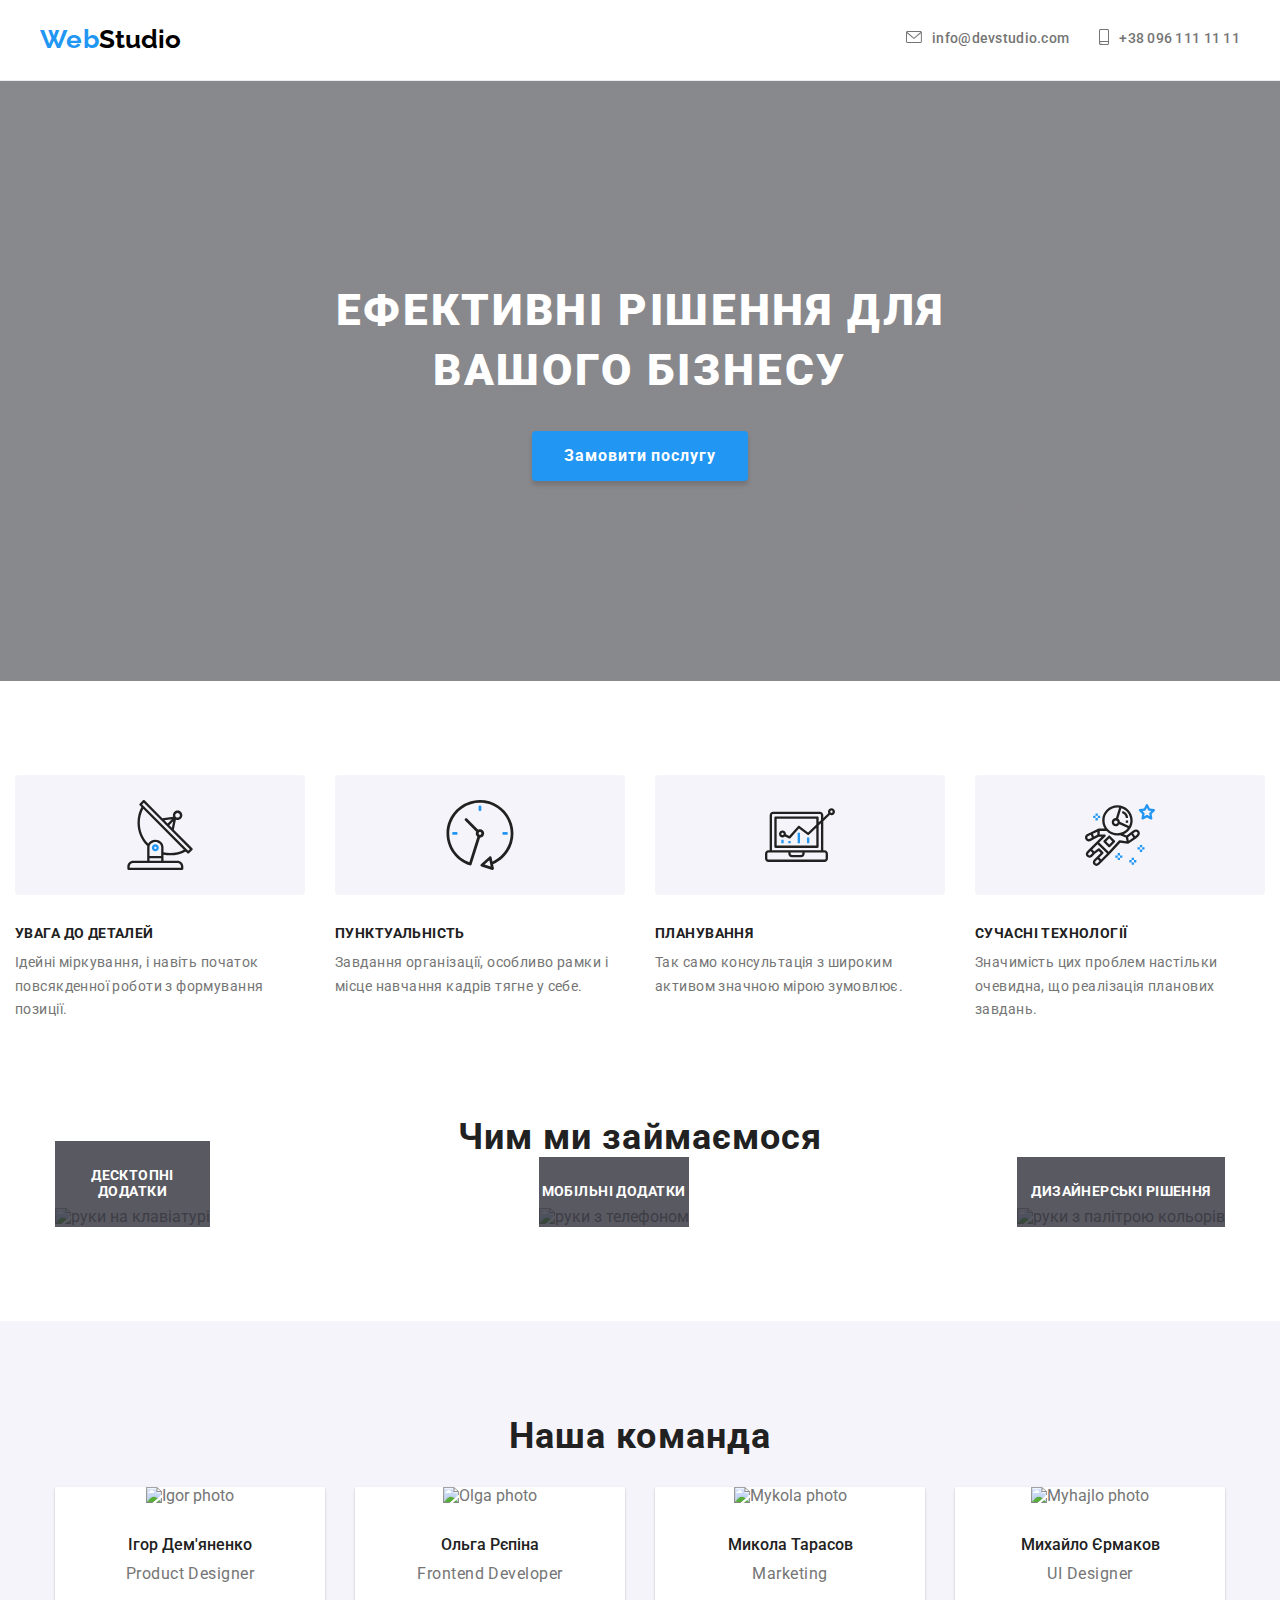
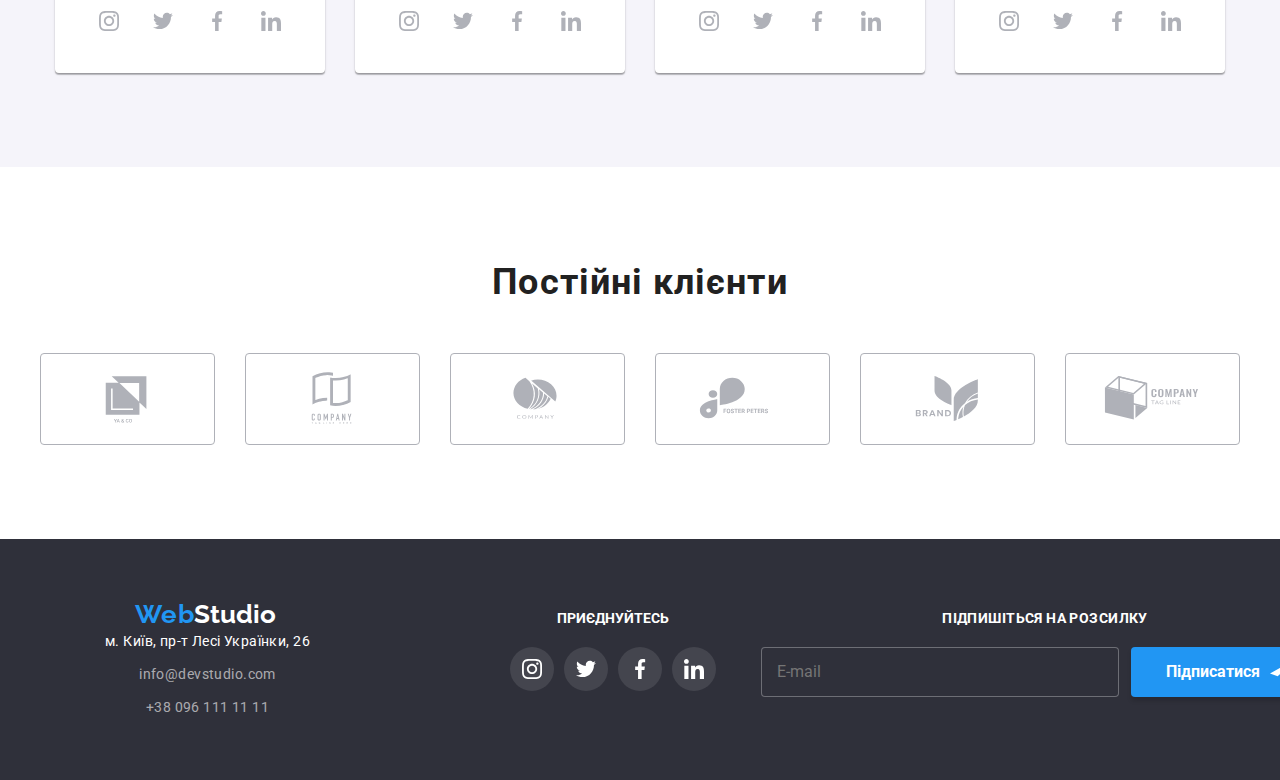
==== commit 0cb497a7: "one step near end)" ====
--- a/index.html
+++ b/index.html
@@ -45,7 +45,7 @@
               <li><a href="" class="navigation__link">Контакти</a></li>
             </ul> -->
           </nav>
-          <!-- <ul class="contacts">
+          <ul class="contacts">
             <li>
               <a href="" class="contacts__item">
                 <span>
@@ -66,7 +66,7 @@
                 <span>+38 096 111 11 11</span></a
               >
             </li>
-          </ul> -->
+          </ul>
 
           <button
             class="menu-toggle js-open-menu"
@@ -102,7 +102,7 @@
       </section>
       <!-- section advantages -->
       <section class="section">
-        <div class="container">
+        <div class="container advantages--content">
           <h2 class="visually-hidden">Наші переваги</h2>
           <ul class="advantages">
             <li class="advantages__item">
@@ -550,7 +550,7 @@
           </li>
           <li class="footer__item footer__item--push">
             <h3 class="socials__invitation">приєднуйтесь</h3>
-            <ul class="socials">
+            <ul class="socials footer--centred">
               <li class="socials__item">
                 <a href="" class="socials__link footer--socials">
                   <svg width="20px" height="20px">
--- a/css/main.min.css
+++ b/css/main.min.css
@@ -1 +1 @@
-h1,h2,h3,h4,p,ul{font-family:"roboto",sans-serif;padding:0;margin:0}*,*::before,*::after{box-sizing:border-box}img{display:block;max-width:100%;height:auto}body{background-color:var(--main-white);color:var(--brand-color-text);font-family:roboto,sans-serif}.visually-hidden{position:absolute;white-space:nowrap;width:1px;height:1px;overflow:hidden;border:0;padding:0;clip:rect(0 0 0 0);-webkit-clip-path:inset(50%);clip-path:inset(50%);margin:-1px}:root{--brand-color-text: #757575;--brand-color-title: #212121;--brand-color-accent: #2196F3;--brand-color-bg: #2F303A;--main-white: #ffffff;--secondary-bg: #F5F4FA;--soc-icon: #AFB1B8;--timing-function: cubic-bezier(0.4, 0, 0.2, 1)}.container{width:100%;max-width:1200px;margin:0 auto}@media screen and (min-width: 480px){.container{width:480px;padding:60px 15px}}@media screen and (min-width: 768px){.container{width:768px;padding:60px 15px}}@media screen and (min-width: 1200px){.container{width:1200px;padding:94px 15px}}.button{display:inline-block;position:absolute;width:216px;border:1px;border-color:var(--brand-color-accent);border-radius:6px;padding:10px 29px 10px 30px}.button-primary{color:var(--main-white);background-color:var(--brand-color-accent);font-family:"Roboto";font-style:normal;font-weight:700;font-size:16px;line-height:1.87;letter-spacing:.06em;cursor:pointer;padding:10px 32px;display:block;border:0;border-radius:4px;text-align:center;margin:0 auto;box-shadow:0px 4px 4px rgba(0,0,0,.15);transition-property:background-color;transition-duration:250ms;transition-timing-function:var(--timing-function)}.button-primary:hover,.button-primary:focus{background-color:#188ce8}.buttons{align-items:center;margin-bottom:50px}.buttons__list{list-style-type:none;display:flex;justify-content:center;gap:8px}.buttons__item{font-family:"Roboto";font-style:normal;font-weight:500;font-size:16px;line-height:1.6;letter-spacing:.03em;border:0px;border-radius:4px;padding:6px 22px;cursor:pointer;color:var(--brand-color-title);background-color:var(--secondary-bg);transition-property:color,background-color;transition-duration:250ms;transition-timing-function:var(--timing-function)}.buttons__item:hover,.buttons__item:focus{background-color:var(--brand-color-accent);color:var(--main-white)}.buttons__item--current{background-color:var(--brand-color-accent);color:var(--main-white)}.buttons__item--large{padding:6px 20px}.section{color:var(--brand-color-text)}.header__container{justify-content:space-between}.navigation{flex-grow:1;gap:93px}.header{padding:24px 0 25px;border-bottom:1px solid #ececec}.logo{text-decoration:none;flex-shrink:0}.logo__first{color:var(--brand-color-accent);font-family:"Raleway";font-weight:700;font-size:26px;line-height:1.19;letter-spacing:.03em;text-decoration:none}.logo__second{color:#000;font-family:"Raleway";font-weight:700;font-size:26px;line-height:1.19;letter-spacing:.03;text-decoration:none;transition-property:color;transition-duration:250ms;transition-timing-function:var(--timing-function)}.logo__second:hover{color:var(--brand-color-accent)}.navigation__list{color:var(--brand-color-title);list-style-type:none;font-family:"roboto";font-weight:500;font-size:14px;line-height:1.14;letter-spacing:.02em;text-decoration:none;text-align:center;fill:var(--brand-color-text);justify-content:center;gap:50px;transition-property:color,fill;transition-duration:250ms;transition-timing-function:var(--timing-function)}.navigation__list:hover,.navigation__list:focus{color:var(--brand-color-accent);fill:currentColor}@media screen and (max-width: 767px){.navigation__list{display:none}}.navigation__link{color:var(--brand-color-title);position:relative;padding-bottom:32px;font-family:"roboto";font-weight:500;font-size:14px;line-height:1.14;letter-spacing:.02em;text-decoration:none;transition-property:color;transition-duration:250ms;transition-timing-function:var(--timing-function)}.navigation__link:hover,.navigation__link:focus{color:var(--brand-color-accent)}.navigation__link.current{color:var(--brand-color-accent)}.navigation__link.current::after{display:block;content:"";width:100%;height:4px;border-radius:2px;position:absolute;left:0;bottom:-2px;background-color:var(--brand-color-accent)}.contacts{list-style-type:none;gap:30px}@media screen and (max-width: 767px){.contacts{display:none}}.contacts__item{color:var(--brand-color-text);list-style-type:none;font-family:"roboto";font-weight:500;font-size:14px;line-height:1.14;letter-spacing:.02em;text-decoration:none;text-align:center;fill:currentColor;justify-content:center;gap:10px;transition-property:color,fill;transition-duration:250ms;transition-timing-function:var(--timing-function)}.contacts__item:hover,.contacts__item:focus{color:var(--brand-color-accent);fill:currentColor}.menu-container{position:fixed;top:0;left:0;width:100vw;height:100vh;padding:0 15px;background-color:#fff;z-index:20;transform:translateX(100%);transition:transform 250ms ease-in-out}.menu-container.is-open{transform:translateX(0)}.menu-container .menu-toggle{position:absolute;top:16px;right:16px;color:#fff}.menu-toggle{min-height:40px;min-width:40px;display:flex;align-items:center;justify-content:center;padding:0;background-color:rgba(0,0,0,0);fill:var(--brand-color-title);cursor:pointer;border:none;border-radius:50%;outline:none}.menu-toggle:hover,.menu-toggle:focus{fill:var(--brand-color-accent)}.mobile-menu__wrap{display:flex;flex-direction:column;justify-content:space-between;width:100vw;height:100vh}.mobile-menu{padding:48px 40px 0px 40px;list-style:none;text-align:left}.navigation--mobile{display:block;padding-bottom:0px;font-size:40px;line-height:1.17;margin-bottom:32px}.contacts__mobile{padding:48px 40px;list-style:none;text-align:left}.mobile-menu__tel{display:block;font-weight:500;font-size:34px;line-height:1.17;letter-spacing:.02em;text-decoration:none;color:var(--brand-color-accent);margin-bottom:32px}.mobile-menu__mail{font-weight:500;font-size:24px;line-height:1.17;letter-spacing:.02em;text-decoration:none;color:var(--brand-color-text)}.mobile-menu__socials{gap:10px;list-style:none;padding-top:64px}.mobile-menu__item{text-decoration:none}.mobile-menu__item:not(:last-child){border-right:1px solid rgba(33,33,33,.2);padding-right:10px}.mobile-menu__link{text-decoration:none;font-weight:500;font-size:18px;line-height:1.2;letter-spacing:.02em;color:var(--brand-color-accent);cursor:pointer}.hero{background-image:linear-gradient(rgba(47, 48, 58, 0.4), rgba(47, 48, 58, 0.4)),url(../images/Hero-bg-mob.jpg);background-color:#c4c4c4;background-repeat:no-repeat;background-size:cover}@media(min-device-pixel-ratio: 2),(-webkit-min-device-pixel-ratio: 2),(min-resolution: 192dpi),(min-resolution: 2dppx){.hero{background-image:linear-gradient(rgba(47, 48, 58, 0.4), rgba(47, 48, 58, 0.4)),url(../images/Hero-bg-mob-2x.jpg)}}@media screen and (min-width: 768px){.hero{background-image:linear-gradient(rgba(47, 48, 58, 0.4), rgba(47, 48, 58, 0.4)),url(../images/Hero-bg-tab.jpg)}}@media screen and (min-width: 768px)and (min-device-pixel-ratio: 2),screen and (min-width: 768px)and (-webkit-min-device-pixel-ratio: 2),screen and (min-width: 768px)and (min-resolution: 192dpi),screen and (min-width: 768px)and (min-resolution: 2dppx){.hero{background-image:linear-gradient(rgba(47, 48, 58, 0.4), rgba(47, 48, 58, 0.4)),url(../images/Hero-bg-tab-2x.jpg)}}@media screen and (min-width: 1200px){.hero{background-image:linear-gradient(rgba(47, 48, 58, 0.4), rgba(47, 48, 58, 0.4)),url(../images/Hero-bg.jpg)}}@media screen and (min-width: 1200px)and (min-device-pixel-ratio: 2),screen and (min-width: 1200px)and (-webkit-min-device-pixel-ratio: 2),screen and (min-width: 1200px)and (min-resolution: 192dpi),screen and (min-width: 1200px)and (min-resolution: 2dppx){.hero{background-image:linear-gradient(rgba(47, 48, 58, 0.4), rgba(47, 48, 58, 0.4)),url(../images/Hero-bg-2x.jpg)}}.hero-content{max-width:100%;align-items:center;padding:118px 0}@media screen and (min-width: 1200px){.hero-content{padding:200px 0}}.hero__title{color:var(--main-white);font-weight:900;font-size:24px;line-height:1.36;letter-spacing:.06em;text-transform:uppercase;text-align:center;max-width:360px;margin:0 auto 30px auto}@media screen and (min-width: 1200px){.hero__title{font-size:44px;min-width:696px}}.advantages{display:flex;justify-content:space-between;gap:30px;list-style:none;flex-wrap:wrap}.advantages__item{width:100%}@media screen and (min-width: 768px){.advantages__item{width:calc((100% - 30px)/2)}}@media screen and (min-width: 1200px){.advantages__item{width:calc((100% - 90px)/4)}}.advantages__img{justify-content:center;width:100%;padding:25px 0;border-radius:4px;margin-bottom:30px;background-color:#f5f4fa}.advantages__name{color:var(--brand-color-title);font-weight:700;font-size:14px;line-height:1.17;letter-spacing:.03em;margin-bottom:10px}@media screen and (max-width: 768px){.advantages__name{text-align:center}}.advantages__descript{font-weight:400;font-size:14px;line-height:1.7;letter-spacing:.03em}.about{padding:0px 15px 94px 15px}@media screen and (max-width: 1200px){.about{position:absolute;white-space:nowrap;width:1px;height:1px;overflow:hidden;border:0;padding:0;clip:rect(0 0 0 0);-webkit-clip-path:inset(50%);clip-path:inset(50%);margin:-1px}}.about__title{color:var(--brand-color-title);font-weight:700;font-size:36px;line-height:1.17;letter-spacing:.03em;text-align:center;margin-bottom:50px}.about__photo{width:100%}.about__progects{list-style:none;display:flex;justify-content:space-between}.about__item{max-width:370px;position:relative}.about__description{width:100%;position:absolute;bottom:0px;margin-bottom:0px;padding:27px 0;font-weight:700;font-size:14px;line-height:1.14;letter-spacing:.03em;text-transform:uppercase;text-align:center;color:var(--main-white);background-color:rgba(47,48,58,.8)}.cases__list{display:flex;flex-wrap:wrap;gap:30px;list-style-type:none}.cases__card{width:370px;align-items:center}.cases__link{display:block;text-decoration:none;transition:box-shadow 250ms var(--timing-function)}.cases__link:hover,.cases__link:focus{box-shadow:0px 1px 1px rgba(0,0,0,.12),0px 4px 4px rgba(0,0,0,.06),1px 4px 6px rgba(0,0,0,.16)}.cases__link:hover .cases__overlay,.cases__link:focus .cases__overlay{transform:translateY(0)}.cases__overlay{position:absolute;background-color:rgba(33,150,243,.9);width:100%;height:100%;top:0;left:0;pointer-events:none;transform:translateY(101%);transition:transform 250ms var(--timing-function)}.cases__img{display:block;position:relative;width:370px;height:294px;overflow:hidden}.cases__descript{font-weight:400;font-size:18px;line-height:1.6;letter-spacing:.03em;color:var(--main-white);margin:0px;padding:63px 24px}.cases__footer{padding:20px 24px;border:1px solid #eee;border-top:none}.cases__name{color:var(--brand-color-title);font-weight:700;font-size:18px;line-height:2;letter-spacing:.06em}.cases__spec{color:var(--brand-color-text);font-weight:400;font-size:16px;line-height:1.87;letter-spacing:.03em}.staff{background-color:#f5f4fa}.staff__container{display:block;padding:0 15px}.staff__team{color:var(--brand-color-title);font-weight:700;font-size:36px;line-height:1.17;letter-spacing:.03em;text-align:center;margin-bottom:30px}.staff__list{gap:30px;flex-wrap:wrap}.staff__memb{flex-direction:column;background-color:var(--main-white);width:100%;list-style-type:none;box-shadow:0px 1px 3px rgba(0,0,0,.12),0px 1px 1px rgba(0,0,0,.14),0px 2px 1px rgba(0,0,0,.2);border-radius:0px 0px 4px 4px}@media screen and (min-width: 768px){.staff__memb{width:calc((100% - 30px)/2)}}@media screen and (min-width: 1200px){.staff__memb{width:calc((100% - 90px)/4)}}.staff__photo{width:100%}.staff__describe{padding:30px 0;text-align:center}.staff__name{color:var(--brand-color-title);font-weight:500;font-size:16px;line-height:1.19;margin-bottom:10px}.staff__position{font-weight:400;font-size:16px;line-height:1.19;letter-spacing:.03em;margin-bottom:16px}.staff--socials{fill:var(--soc-icon);background-color:var(--main-white)}.clients{padding:0}.clients__name{color:var(--brand-color-title);font-weight:700;font-size:36px;line-height:1.17;letter-spacing:.03em;text-align:center;margin-bottom:50px}.clients__list{flex-wrap:wrap;gap:30px;width:100%}.clients__item{list-style-type:none;width:calc((100% - 30px)/2)}@media screen and (min-width: 768px){.clients__item{width:calc((100% - 60px)/3)}}@media screen and (min-width: 1200px){.clients__item{width:calc((100% - 150px)/6)}}.clients__link{width:100%;height:92px;justify-content:center;text-decoration:none;list-style-type:none;fill:var(--soc-icon);border:1px solid #afb1b8;border-radius:4px;transition-property:border,fill;transition-duration:250ms;transition-timing-function:var(--timing-function)}.clients__link:hover,.clients__link:focus{border:1px solid var(--brand-color-accent);fill:var(--brand-color-accent)}.backdrop{position:fixed;top:0;left:0;width:100%;height:100%;background-color:rgba(0,0,0,.2);scale:1;transition-property:scale,opacity;transition-duration:250ms;transition-timing-function:var(--timing-function);z-index:3}.is-hidden{opacity:0;pointer-events:none;scale:0}.modal{position:absolute;top:50%;left:50%;transform:translate(-50%, -50%);width:528px;height:581px;padding:40px;background-color:var(--main-white)}.modal__close{position:absolute;top:8px;right:8px;justify-content:center;width:30px;height:30px;border-radius:50%;cursor:pointer;background-color:var(--main-white);border:1px solid rgba(0,0,0,.1);transition-property:fill,border;transition-duration:250ms;transition-timing-function:var(--timing-function)}.modal__close:hover{fill:var(--brand-color-accent);border:1px solid var(--brand-color-accent)}.form__button{margin:30px auto 0px auto;padding:10px 52px}.contact-form__title{font-weight:700;font-size:20px;line-height:1.15;text-align:center;color:var(--brand-color-title);margin-bottom:12px}.contact-form__item{list-style-type:none;margin-bottom:10px}.contact-form__part{position:relative;fill:var(--brand-color-title)}.contact-form__label{display:block;font-weight:400;font-size:12px;line-height:1.167;margin-bottom:4px;color:var(--brand-color-text)}.contact-form__input{width:448px;height:40px;padding:11px 12px 11px 42px;border:1px solid rgba(33,33,33,.2);border-radius:4px;outline:none;transition:border-color 250ms;transition-timing-function:var(--timing-function)}.contact-form__input:focus,.contact-form__input:hover{border-color:var(--brand-color-accent)}.contact-form__input:focus+svg,.contact-form__input:hover+svg{fill:var(--brand-color-accent)}.contact-form__textarea{display:block;font-size:12px;line-height:1.17;letter-spacing:.01em;color:rgba(117,117,117,.5);width:100%;height:120px;resize:none;padding:12px 16px;border:1px solid rgba(33,33,33,.2);border-radius:4px;outline:none;transition:border-color 250ms;transition-timing-function:var(--timing-function)}.contact-form__textarea:focus,.contact-form__textarea:hover{border-color:var(--brand-color-accent)}.contact-form__icon{position:absolute;top:50%;left:12px;transform:translateY(-50%);transition:fill 250ms;transition-timing-function:var(--timing-function)}.checkbox{position:relative;fill:var(--brand-color-title);margin-top:20px}.checkbox__label{justify-content:center;font-size:14px;line-height:1.7;color:var(--brand-color-text)}.checkbox__box{justify-content:center;width:16px;height:15px;margin-right:0px;border:2px solid var(--brand-color-title);border-radius:2px;margin-right:8px;transition:background-color 250ms;transition-timing-function:var(--timing-function)}.checkbox__box svg{fill:rgba(0,0,0,0);transition:fill 250ms;transition-timing-function:var(--main-white)}.checkbox__input:checked+label>span{border:none;background-color:var(--brand-color-accent)}.checkbox__input:checked+label>span svg{fill:var(--main-white)}.checkbox__link{color:var(--brand-color-accent)}.footer{background-color:var(--brand-color-bg);padding:60px 0}.footer__block{display:flex;flex-direction:column;gap:60px;align-items:center}.footer__item{list-style-type:none;display:block;margin:0 auto}.logo--footer{max-width:145px;margin-bottom:20px;margin:0 auto}.logo__second--footer{color:var(--main-white)}.connections{padding:0}.connections__way{list-style-type:none;margin-bottom:9px;text-align:center}.connections__way:last-child{margin-bottom:0}.connections__link{color:rgba(255,255,255,.6);font-style:normal;font-size:14px;line-height:1.7;letter-spacing:.03em;text-decoration:none;transition-property:color;transition-duration:250ms;transition-timing-function:var(--timing-function)}.connections__link:hover,.connections__link:focus{color:var(--brand-color-accent)}.connections__link--geolocation{color:var(--main-white)}.socials__invitation{text-transform:uppercase;font-size:14px;font-weight:700;line-height:1,14;letter-spacing:.03;color:var(--main-white);text-align:center;margin-bottom:20px}.footer--socials{fill:var(--main-white);background-color:rgba(255,255,255,.1)}.footer__item--push{flex-grow:1}.subscribe-form__title{font-weight:700;font-size:14px;line-height:1.14;letter-spacing:.03em;text-transform:uppercase;text-align:center;color:var(--main-white);margin-bottom:20px}.subscribe-form{align-items:center;flex-direction:column;gap:12px;fill:var(--main-white)}.subscribe-form__box{position:relative}.subscribe-form__input{width:358px;height:50px;padding:15px 16px;outline:none;color:rgba(255,255,255,.6);border:1px solid rgba(255,255,255,.3);border-radius:4px;background-color:var(--brand-color-bg);transition:border-color 250ms var(--timing-function)}.subscribe-form__input:focus,.subscribe-form__input:hover{border:1px solid var(--brand-color-accent)}.subscribe-form__label{position:absolute;top:50%;left:16px;transform:translateY(-50%);transition-property:transform 250ms var(--timing-function)}.subscribe-form__input:focus+.subscribe-form__label{transform:translateY(-45px)}.subscribe-form__input:not(:-moz-placeholder-shown)+.subscribe-form__label{transform:translateY(-45px)}.subscribe-form__input:not(:-ms-input-placeholder)+.subscribe-form__label{transform:translateY(-45px)}.subscribe-form__input:not(:placeholder-shown)+.subscribe-form__label{transform:translateY(-45px)}.subscribe-form__button{gap:10px;padding:13px 35px;font-weight:700;font-size:16px;line-height:1,9;border:0;cursor:pointer;fill:var(--main-white);color:var(--main-white);box-shadow:0px 4px 4px rgba(0,0,0,.15);border-radius:4px;background-color:var(--brand-color-accent)}.socials__link,.header__container,.navigation,.logo,.navigation__list,.contacts,.contacts__item,.mobile-menu__socials,.advantages__img,.staff__list,.staff__memb,.clients__list,.clients__link,.modal__close,.checkbox__label,.checkbox__box,.subscribe-form,.subscribe-form__button{display:flex;align-items:center}.socials{display:flex;gap:10px}.socials__item{list-style-type:none}.socials__link{justify-content:center;width:44px;height:44px;border-radius:50%;transition-property:fill,background-color;transition-duration:250ms;transition-timing-function:var(--timing-function)}.socials__link:hover,.socials__link:focus{background-color:var(--brand-color-accent);fill:var(--main-white)}/*# sourceMappingURL=main.min.css.map */+h1,h2,h3,h4,p,ul{font-family:"roboto",sans-serif;padding:0;margin:0}*,*::before,*::after{box-sizing:border-box}img{display:block;max-width:100%;height:auto}body{background-color:var(--main-white);color:var(--brand-color-text);font-family:roboto,sans-serif}.visually-hidden{position:absolute;white-space:nowrap;width:1px;height:1px;overflow:hidden;border:0;padding:0;clip:rect(0 0 0 0);-webkit-clip-path:inset(50%);clip-path:inset(50%);margin:-1px}:root{--brand-color-text: #757575;--brand-color-title: #212121;--brand-color-accent: #2196F3;--brand-color-bg: #2F303A;--main-white: #ffffff;--secondary-bg: #F5F4FA;--soc-icon: #AFB1B8;--timing-function: cubic-bezier(0.4, 0, 0.2, 1)}.container{width:100%;max-width:1200px;margin:0 auto}.button{display:inline-block;position:absolute;width:216px;border:1px;border-color:var(--brand-color-accent);border-radius:6px;padding:10px 29px 10px 30px}.button-primary{color:var(--main-white);background-color:var(--brand-color-accent);font-family:"Roboto";font-style:normal;font-weight:700;font-size:16px;line-height:1.87;letter-spacing:.06em;cursor:pointer;padding:10px 32px;display:block;border:0;border-radius:4px;text-align:center;margin:0 auto;box-shadow:0px 4px 4px rgba(0,0,0,.15);transition-property:background-color;transition-duration:250ms;transition-timing-function:var(--timing-function)}.button-primary:hover,.button-primary:focus{background-color:#188ce8}.buttons{align-items:center;margin-bottom:50px}.buttons__list{list-style-type:none;display:flex;justify-content:center;gap:8px}.buttons__item{font-family:"Roboto";font-style:normal;font-weight:500;font-size:16px;line-height:1.6;letter-spacing:.03em;border:0px;border-radius:4px;padding:6px 22px;cursor:pointer;color:var(--brand-color-title);background-color:var(--secondary-bg);transition-property:color,background-color;transition-duration:250ms;transition-timing-function:var(--timing-function)}.buttons__item:hover,.buttons__item:focus{background-color:var(--brand-color-accent);color:var(--main-white)}.buttons__item--current{background-color:var(--brand-color-accent);color:var(--main-white)}.buttons__item--large{padding:6px 20px}.section{color:var(--brand-color-text)}.header__container{justify-content:space-between}.navigation{flex-grow:1;gap:93px}.header{padding:16px 15px;border-bottom:1px solid #ececec}@media screen and (min-width: 768px){.header{padding:21px 15px}}@media screen and (min-width: 1200px){.header{padding:24px 15px 25px}}.logo{text-decoration:none;flex-shrink:0}.logo__first{color:var(--brand-color-accent);font-family:"Raleway";font-weight:700;font-size:26px;line-height:1.19;letter-spacing:.03em;text-decoration:none}.logo__second{color:#000;font-family:"Raleway";font-weight:700;font-size:26px;line-height:1.19;letter-spacing:.03;text-decoration:none;transition-property:color;transition-duration:250ms;transition-timing-function:var(--timing-function)}.logo__second:hover{color:var(--brand-color-accent)}.navigation__list{color:var(--brand-color-title);list-style-type:none;font-family:"roboto";font-weight:500;font-size:14px;line-height:1.14;letter-spacing:.02em;text-decoration:none;text-align:center;fill:var(--brand-color-text);justify-content:center;gap:50px;transition-property:color,fill;transition-duration:250ms;transition-timing-function:var(--timing-function)}.navigation__list:hover,.navigation__list:focus{color:var(--brand-color-accent);fill:currentColor}@media screen and (max-width: 767px){.navigation__list{display:none}}.navigation__link{color:var(--brand-color-title);position:relative;padding-bottom:32px;font-family:"roboto";font-weight:500;font-size:14px;line-height:1.14;letter-spacing:.02em;text-decoration:none;transition-property:color;transition-duration:250ms;transition-timing-function:var(--timing-function)}.navigation__link:hover,.navigation__link:focus{color:var(--brand-color-accent)}.navigation__link.current{color:var(--brand-color-accent)}.navigation__link.current::after{display:block;content:"";width:100%;height:4px;border-radius:2px;position:absolute;left:0;bottom:-2px;background-color:var(--brand-color-accent)}.contacts{list-style-type:none;gap:30px}@media screen and (min-width: 480px){.contacts{display:none}}.contacts__item{color:var(--brand-color-text);list-style-type:none;font-family:"roboto";font-weight:500;font-size:14px;line-height:1.14;letter-spacing:.02em;text-decoration:none;text-align:center;fill:currentColor;justify-content:center;gap:10px;transition-property:color,fill;transition-duration:250ms;transition-timing-function:var(--timing-function)}.contacts__item:hover,.contacts__item:focus{color:var(--brand-color-accent);fill:currentColor}.menu-container{position:fixed;top:0;left:0;width:100vw;height:100vh;padding:0 15px;background-color:#fff;z-index:20;transform:translateX(100%);transition:transform 250ms ease-in-out}.menu-container.is-open{transform:translateX(0)}.menu-container .menu-toggle{position:absolute;top:16px;right:16px;color:#fff}.menu-toggle{min-height:40px;min-width:40px;display:flex;align-items:center;justify-content:center;padding:0;background-color:rgba(0,0,0,0);fill:var(--brand-color-title);cursor:pointer;border:none;border-radius:50%;outline:none}.menu-toggle:hover,.menu-toggle:focus{fill:var(--brand-color-accent)}@media screen and (min-width: 768px){.menu-toggle{display:none}}@media screen and (min-width: 1200px){.menu-toggle{display:none}}.mobile-menu__wrap{display:flex;flex-direction:column;justify-content:space-between;width:100vw;height:100vh}.mobile-menu{padding:48px 40px 0px 40px;list-style:none;text-align:left}.navigation--mobile{display:block;padding-bottom:0px;font-size:40px;line-height:1.17;margin-bottom:32px}.contacts__mobile{padding:48px 40px;list-style:none;text-align:left}.mobile-menu__tel{display:block;font-weight:500;font-size:34px;line-height:1.17;letter-spacing:.02em;text-decoration:none;color:var(--brand-color-accent);margin-bottom:32px}.mobile-menu__mail{font-weight:500;font-size:24px;line-height:1.17;letter-spacing:.02em;text-decoration:none;color:var(--brand-color-text)}.mobile-menu__socials{gap:10px;list-style:none;padding-top:64px}.mobile-menu__item{text-decoration:none}.mobile-menu__item:not(:last-child){border-right:1px solid rgba(33,33,33,.2);padding-right:10px}.mobile-menu__link{text-decoration:none;font-weight:500;font-size:18px;line-height:1.2;letter-spacing:.02em;color:var(--brand-color-accent);cursor:pointer}.hero{background-image:linear-gradient(rgba(47, 48, 58, 0.4), rgba(47, 48, 58, 0.4)),url(../images/Hero-bg-mob.jpg);background-color:#c4c4c4;background-repeat:no-repeat;background-size:cover}@media(min-device-pixel-ratio: 2),(-webkit-min-device-pixel-ratio: 2),(min-resolution: 192dpi),(min-resolution: 2dppx){.hero{background-image:linear-gradient(rgba(47, 48, 58, 0.4), rgba(47, 48, 58, 0.4)),url(../images/Hero-bg-mob-2x.jpg)}}@media screen and (min-width: 768px){.hero{background-image:linear-gradient(rgba(47, 48, 58, 0.4), rgba(47, 48, 58, 0.4)),url(../images/Hero-bg-tab.jpg)}}@media screen and (min-width: 768px)and (min-device-pixel-ratio: 2),screen and (min-width: 768px)and (-webkit-min-device-pixel-ratio: 2),screen and (min-width: 768px)and (min-resolution: 192dpi),screen and (min-width: 768px)and (min-resolution: 2dppx){.hero{background-image:linear-gradient(rgba(47, 48, 58, 0.4), rgba(47, 48, 58, 0.4)),url(../images/Hero-bg-tab-2x.jpg)}}@media screen and (min-width: 1200px){.hero{background-image:linear-gradient(rgba(47, 48, 58, 0.4), rgba(47, 48, 58, 0.4)),url(../images/Hero-bg.jpg)}}@media screen and (min-width: 1200px)and (min-device-pixel-ratio: 2),screen and (min-width: 1200px)and (-webkit-min-device-pixel-ratio: 2),screen and (min-width: 1200px)and (min-resolution: 192dpi),screen and (min-width: 1200px)and (min-resolution: 2dppx){.hero{background-image:linear-gradient(rgba(47, 48, 58, 0.4), rgba(47, 48, 58, 0.4)),url(../images/Hero-bg-2x.jpg)}}.hero-content{max-width:100%;align-items:center;padding:118px 0}@media screen and (min-width: 1200px){.hero-content{padding:200px 0}}.hero__title{color:var(--main-white);font-weight:900;font-size:24px;line-height:1.36;letter-spacing:.06em;text-transform:uppercase;text-align:center;max-width:360px;margin:0 auto 30px auto}@media screen and (min-width: 1200px){.hero__title{font-size:44px;min-width:696px}}.advantages--content{max-width:100%;align-items:center;padding:60px 15px}@media screen and (min-width: 1200px){.advantages--content{padding:94px 15px}}.advantages{display:flex;justify-content:space-between;gap:30px;list-style:none;flex-wrap:wrap}.advantages__item{width:100%}@media screen and (min-width: 768px){.advantages__item{width:calc((100% - 30px)/2)}}@media screen and (min-width: 1200px){.advantages__item{width:calc((100% - 90px)/4)}}.advantages__img{justify-content:center;width:100%;padding:25px 0;border-radius:4px;margin-bottom:30px;background-color:#f5f4fa}.advantages__name{color:var(--brand-color-title);font-weight:700;font-size:14px;line-height:1.17;letter-spacing:.03em;margin-bottom:10px}@media screen and (max-width: 768px){.advantages__name{text-align:center}}.advantages__descript{font-weight:400;font-size:14px;line-height:1.7;letter-spacing:.03em}.about{padding:0px 15px 94px 15px}@media screen and (max-width: 1200px){.about{position:absolute;white-space:nowrap;width:1px;height:1px;overflow:hidden;border:0;padding:0;clip:rect(0 0 0 0);-webkit-clip-path:inset(50%);clip-path:inset(50%);margin:-1px}}.about__title{color:var(--brand-color-title);font-weight:700;font-size:36px;line-height:1.17;letter-spacing:.03em;text-align:center;margin-bottom:50px}.about__photo{width:100%}.about__progects{list-style:none;display:flex;justify-content:space-between}.about__item{max-width:370px;position:relative}.about__description{width:100%;position:absolute;bottom:0px;margin-bottom:0px;padding:27px 0;font-weight:700;font-size:14px;line-height:1.14;letter-spacing:.03em;text-transform:uppercase;text-align:center;color:var(--main-white);background-color:rgba(47,48,58,.8)}.cases__list{display:flex;flex-wrap:wrap;gap:30px;list-style-type:none}.cases__card{width:370px;align-items:center}.cases__link{display:block;text-decoration:none;transition:box-shadow 250ms var(--timing-function)}.cases__link:hover,.cases__link:focus{box-shadow:0px 1px 1px rgba(0,0,0,.12),0px 4px 4px rgba(0,0,0,.06),1px 4px 6px rgba(0,0,0,.16)}.cases__link:hover .cases__overlay,.cases__link:focus .cases__overlay{transform:translateY(0)}.cases__overlay{position:absolute;background-color:rgba(33,150,243,.9);width:100%;height:100%;top:0;left:0;pointer-events:none;transform:translateY(101%);transition:transform 250ms var(--timing-function)}.cases__img{display:block;position:relative;width:370px;height:294px;overflow:hidden}.cases__descript{font-weight:400;font-size:18px;line-height:1.6;letter-spacing:.03em;color:var(--main-white);margin:0px;padding:63px 24px}.cases__footer{padding:20px 24px;border:1px solid #eee;border-top:none}.cases__name{color:var(--brand-color-title);font-weight:700;font-size:18px;line-height:2;letter-spacing:.06em}.cases__spec{color:var(--brand-color-text);font-weight:400;font-size:16px;line-height:1.87;letter-spacing:.03em}.staff{background-color:#f5f4fa}.staff__container{display:block;max-width:100%;align-items:center;padding:60px 15px}@media screen and (min-width: 1200px){.staff__container{padding:94px 15px}}.staff__team{color:var(--brand-color-title);font-weight:700;font-size:36px;line-height:1.17;letter-spacing:.03em;text-align:center;margin-bottom:30px}.staff__list{gap:30px;flex-wrap:wrap}.staff__memb{flex-direction:column;background-color:var(--main-white);width:100%;list-style-type:none;box-shadow:0px 1px 3px rgba(0,0,0,.12),0px 1px 1px rgba(0,0,0,.14),0px 2px 1px rgba(0,0,0,.2);border-radius:0px 0px 4px 4px}@media screen and (min-width: 768px){.staff__memb{width:calc((100% - 30px)/2)}}@media screen and (min-width: 1200px){.staff__memb{width:calc((100% - 90px)/4)}}.staff__photo{width:100%}.staff__describe{padding:30px 0;text-align:center}.staff__name{color:var(--brand-color-title);font-weight:500;font-size:16px;line-height:1.19;margin-bottom:10px}.staff__position{font-weight:400;font-size:16px;line-height:1.19;letter-spacing:.03em;margin-bottom:16px}.staff--socials{fill:var(--soc-icon);background-color:var(--main-white)}.clients{max-width:100%;align-items:center;padding:60px 15px}@media screen and (min-width: 1200px){.clients{padding:94px 15px}}.clients__name{color:var(--brand-color-title);font-weight:700;font-size:36px;line-height:1.17;letter-spacing:.03em;text-align:center;margin-bottom:50px}.clients__list{flex-wrap:wrap;gap:30px;width:100%}.clients__item{list-style-type:none;width:calc((100% - 30px)/2)}@media screen and (min-width: 768px){.clients__item{width:calc((100% - 60px)/3)}}@media screen and (min-width: 1200px){.clients__item{width:calc((100% - 150px)/6)}}.clients__link{width:100%;height:92px;justify-content:center;text-decoration:none;list-style-type:none;fill:var(--soc-icon);border:1px solid #afb1b8;border-radius:4px;transition-property:border,fill;transition-duration:250ms;transition-timing-function:var(--timing-function)}.clients__link:hover,.clients__link:focus{border:1px solid var(--brand-color-accent);fill:var(--brand-color-accent)}.backdrop{position:fixed;top:0;left:0;width:100%;height:100%;background-color:rgba(0,0,0,.2);scale:1;transition-property:scale,opacity;transition-duration:250ms;transition-timing-function:var(--timing-function);z-index:3}.is-hidden{opacity:0;pointer-events:none;scale:0}.modal{position:absolute;top:50%;left:50%;transform:translate(-50%, -50%);width:528px;height:581px;padding:40px;background-color:var(--main-white)}.modal__close{position:absolute;top:8px;right:8px;justify-content:center;width:30px;height:30px;border-radius:50%;cursor:pointer;background-color:var(--main-white);border:1px solid rgba(0,0,0,.1);transition-property:fill,border;transition-duration:250ms;transition-timing-function:var(--timing-function)}.modal__close:hover{fill:var(--brand-color-accent);border:1px solid var(--brand-color-accent)}.form__button{margin:30px auto 0px auto;padding:10px 52px}.contact-form__title{font-weight:700;font-size:20px;line-height:1.15;text-align:center;color:var(--brand-color-title);margin-bottom:12px}.contact-form__item{list-style-type:none;margin-bottom:10px}.contact-form__part{position:relative;fill:var(--brand-color-title)}.contact-form__label{display:block;font-weight:400;font-size:12px;line-height:1.167;margin-bottom:4px;color:var(--brand-color-text)}.contact-form__input{width:448px;height:40px;padding:11px 12px 11px 42px;border:1px solid rgba(33,33,33,.2);border-radius:4px;outline:none;transition:border-color 250ms;transition-timing-function:var(--timing-function)}.contact-form__input:focus,.contact-form__input:hover{border-color:var(--brand-color-accent)}.contact-form__input:focus+svg,.contact-form__input:hover+svg{fill:var(--brand-color-accent)}.contact-form__textarea{display:block;font-size:12px;line-height:1.17;letter-spacing:.01em;color:rgba(117,117,117,.5);width:100%;height:120px;resize:none;padding:12px 16px;border:1px solid rgba(33,33,33,.2);border-radius:4px;outline:none;transition:border-color 250ms;transition-timing-function:var(--timing-function)}.contact-form__textarea:focus,.contact-form__textarea:hover{border-color:var(--brand-color-accent)}.contact-form__icon{position:absolute;top:50%;left:12px;transform:translateY(-50%);transition:fill 250ms;transition-timing-function:var(--timing-function)}.checkbox{position:relative;fill:var(--brand-color-title);margin-top:20px}.checkbox__label{justify-content:center;font-size:14px;line-height:1.7;color:var(--brand-color-text)}.checkbox__box{justify-content:center;width:16px;height:15px;margin-right:0px;border:2px solid var(--brand-color-title);border-radius:2px;margin-right:8px;transition:background-color 250ms;transition-timing-function:var(--timing-function)}.checkbox__box svg{fill:rgba(0,0,0,0);transition:fill 250ms;transition-timing-function:var(--main-white)}.checkbox__input:checked+label>span{border:none;background-color:var(--brand-color-accent)}.checkbox__input:checked+label>span svg{fill:var(--main-white)}.checkbox__link{color:var(--brand-color-accent)}.footer{width:100%;background-color:var(--brand-color-bg);padding:60px 15px}.footer__block{display:flex;flex-wrap:wrap;gap:60px;justify-content:space-between;align-items:center}@media screen and (min-width: 768px){.footer__block{align-items:baseline}}@media screen and (min-width: 1200px){.footer__block{flex-wrap:nowrap;gap:70px;align-items:baseline}}.footer__item{list-style-type:none;display:block;width:100%;margin:0 auto}@media screen and (min-width: 768px){.footer__item{width:calc((100% - 90px)/2)}}@media screen and (min-width: 1200px){.footer__item{width:calc((100% - 30px)/3)}}.logo--footer{max-width:145px;margin-bottom:20px;margin:0 auto}.logo__second--footer{color:var(--main-white)}.connections{padding:0}.connections__way{list-style-type:none;margin-bottom:9px;text-align:center}.connections__way:last-child{margin-bottom:0}.connections__link{color:rgba(255,255,255,.6);font-style:normal;font-size:14px;line-height:1.7;letter-spacing:.03em;text-decoration:none;transition-property:color;transition-duration:250ms;transition-timing-function:var(--timing-function)}.connections__link:hover,.connections__link:focus{color:var(--brand-color-accent)}.connections__link--geolocation{color:var(--main-white)}.socials__invitation{text-transform:uppercase;font-size:14px;font-weight:700;line-height:1,14;letter-spacing:.03;color:var(--main-white);text-align:center;margin-bottom:20px}.footer--centred{justify-content:center}.footer--socials{fill:var(--main-white);background-color:rgba(255,255,255,.1)}.subscribe-form__title{font-weight:700;font-size:14px;line-height:1.14;letter-spacing:.03em;text-transform:uppercase;text-align:center;color:var(--main-white);margin-bottom:20px}.subscribe-form{align-items:center;justify-content:center;flex-wrap:wrap;gap:12px;fill:var(--main-white)}@media screen and (min-width: 1200px){.subscribe-form{flex-wrap:nowrap}}.subscribe-form__box{position:relative}.subscribe-form__input{width:358px;height:50px;padding:15px 16px;outline:none;color:rgba(255,255,255,.6);border:1px solid rgba(255,255,255,.3);border-radius:4px;background-color:var(--brand-color-bg);transition:border-color 250ms var(--timing-function)}.subscribe-form__input:focus,.subscribe-form__input:hover{border:1px solid var(--brand-color-accent)}.subscribe-form__label{position:absolute;top:50%;left:16px;transform:translateY(-50%);transition-property:transform 250ms var(--timing-function)}.subscribe-form__input:focus+.subscribe-form__label{transform:translateY(-45px)}.subscribe-form__input:not(:-moz-placeholder-shown)+.subscribe-form__label{transform:translateY(-45px)}.subscribe-form__input:not(:-ms-input-placeholder)+.subscribe-form__label{transform:translateY(-45px)}.subscribe-form__input:not(:placeholder-shown)+.subscribe-form__label{transform:translateY(-45px)}.subscribe-form__button{gap:10px;padding:13px 35px;font-weight:700;font-size:16px;line-height:1,9;border:0;cursor:pointer;fill:var(--main-white);color:var(--main-white);box-shadow:0px 4px 4px rgba(0,0,0,.15);border-radius:4px;background-color:var(--brand-color-accent)}.socials__link,.header__container,.navigation,.logo,.navigation__list,.contacts,.contacts__item,.mobile-menu__socials,.advantages__img,.staff__list,.staff__memb,.clients__list,.clients__link,.modal__close,.checkbox__label,.checkbox__box,.subscribe-form,.subscribe-form__button{display:flex;align-items:center}.socials{display:flex;gap:10px}.socials__item{list-style-type:none}.socials__link{justify-content:center;width:44px;height:44px;border-radius:50%;transition-property:fill,background-color;transition-duration:250ms;transition-timing-function:var(--timing-function)}.socials__link:hover,.socials__link:focus{background-color:var(--brand-color-accent);fill:var(--main-white)}/*# sourceMappingURL=main.min.css.map */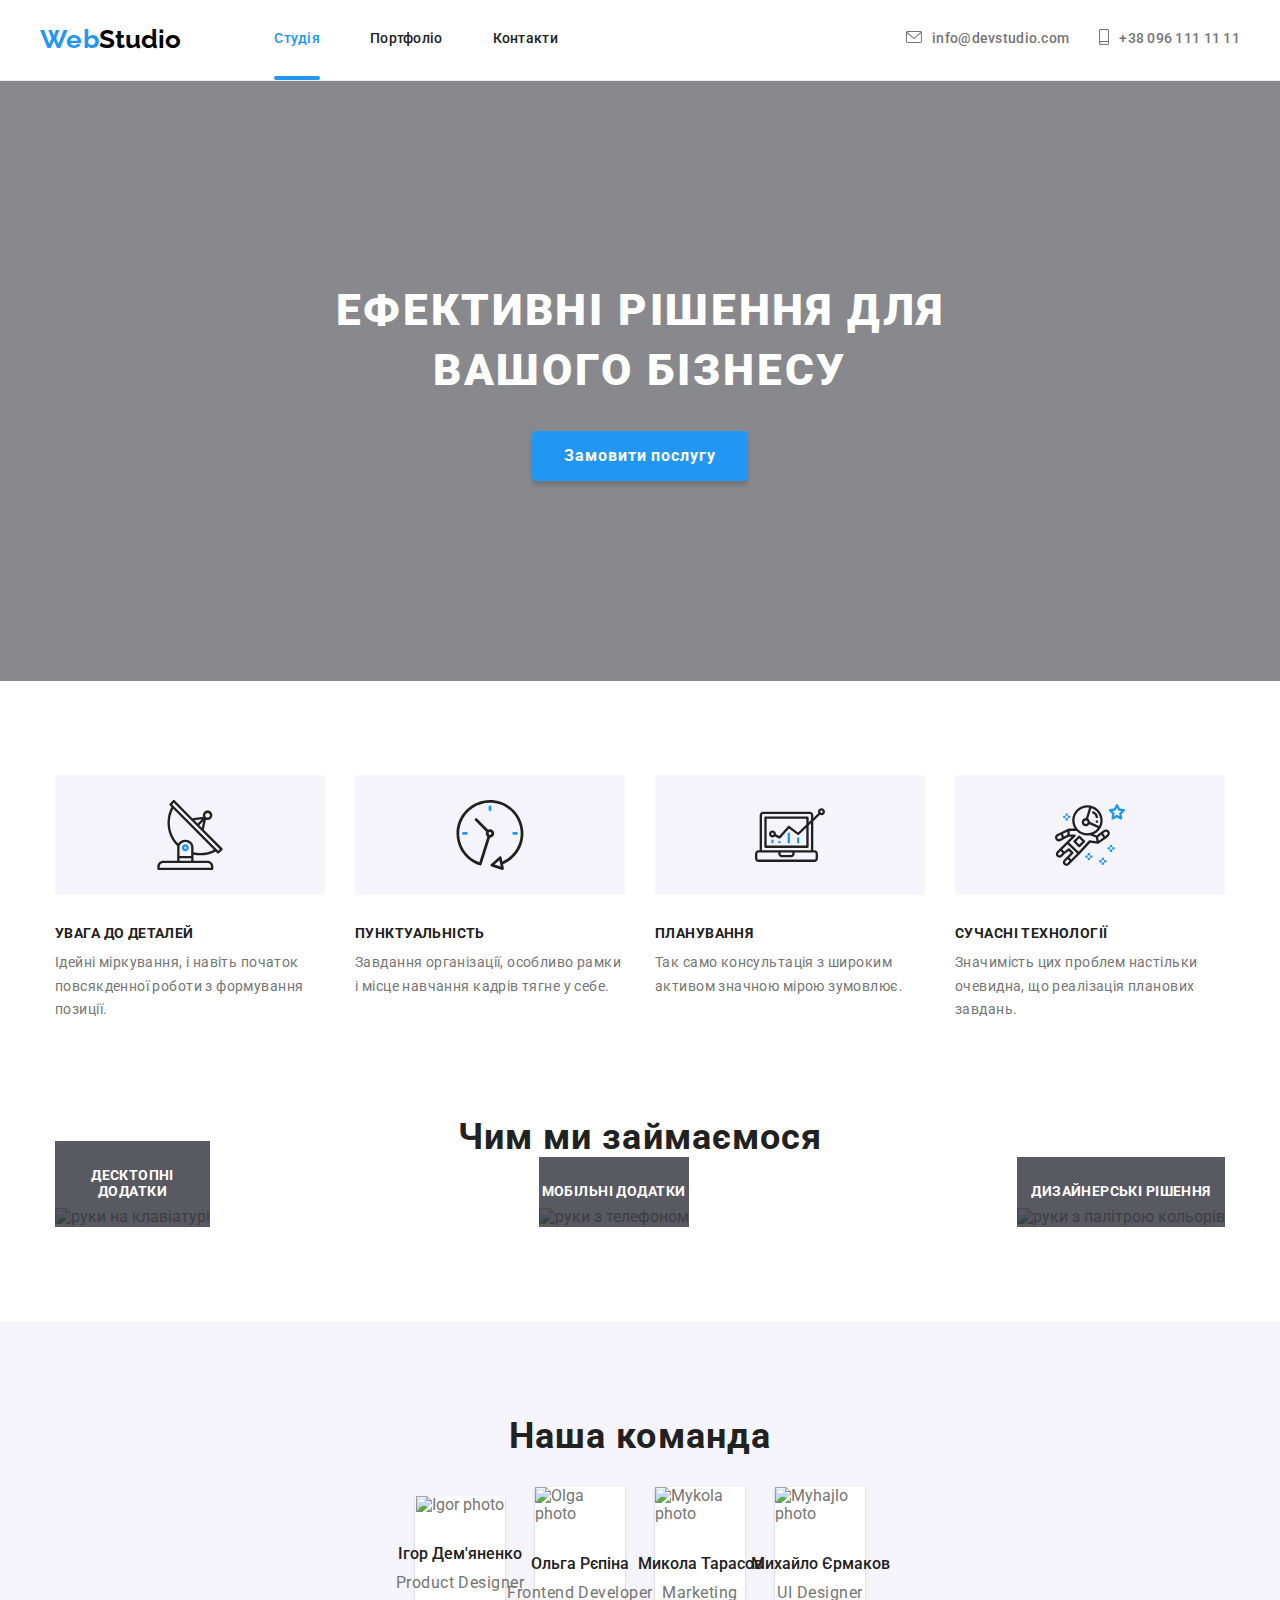
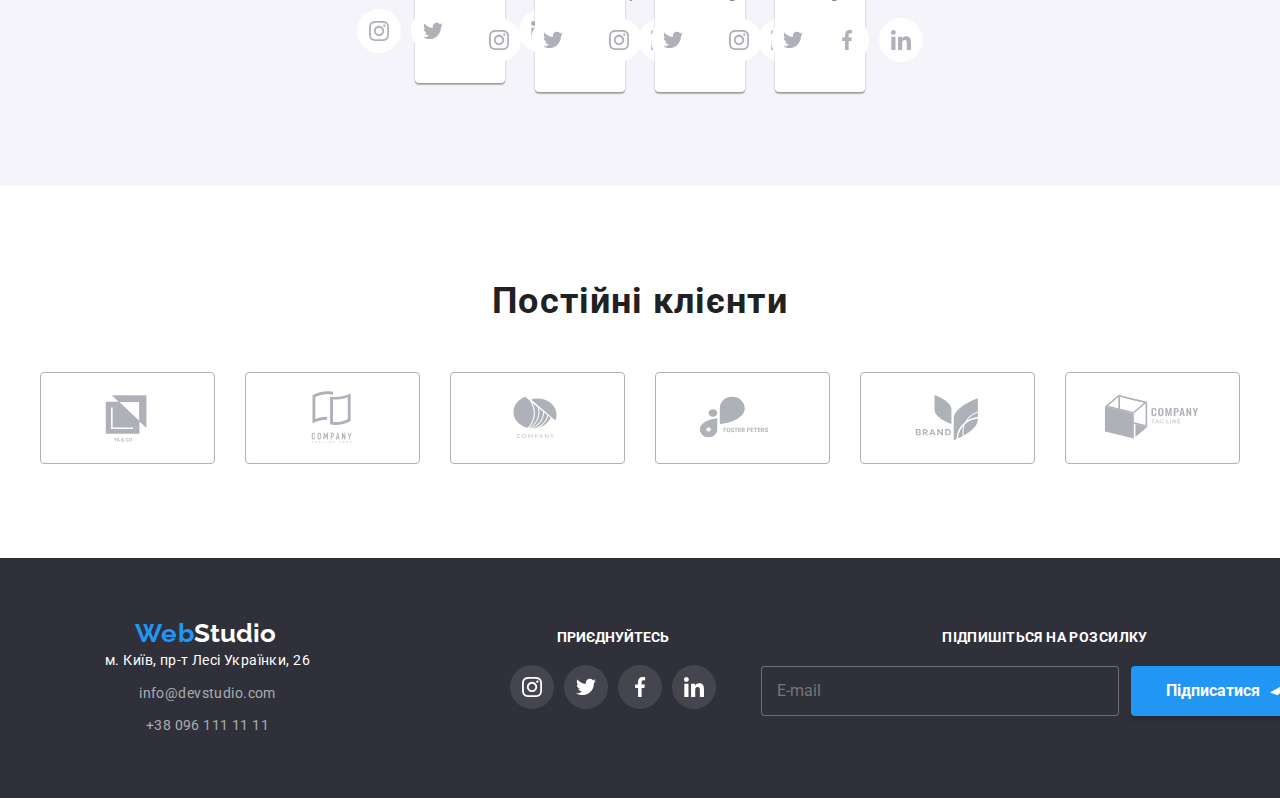
==== commit fd1e3f98: "problem(" ====
--- a/index.html
+++ b/index.html
@@ -33,7 +33,8 @@
               <span class="logo__first">Web</span>
               <span class="logo__second">Studio</span>
             </a>
-            <!-- <ul class="navigation__list">
+
+            <ul class="navigation__list">
               <li>
                 <a href="./" class="navigation__link current">Студія</a>
               </li>
@@ -43,7 +44,7 @@
                 >
               </li>
               <li><a href="" class="navigation__link">Контакти</a></li>
-            </ul> -->
+            </ul>
           </nav>
           <ul class="contacts">
             <li>
@@ -67,7 +68,6 @@
               >
             </li>
           </ul>
-
           <button
             class="menu-toggle js-open-menu"
             aria-expanded="false"
@@ -614,7 +614,7 @@
       </div>
     </footer>
 
-    <!-- <div class="backdrop is-hidden" data-modal>
+    <div class="backdrop is-hidden" data-modal>
       <div class="modal">
         <button data-modal-close type="button" class="modal__close">
           <svg width="18px" height="18px">
@@ -703,7 +703,7 @@
           </button>
         </form>
       </div>
-    </div> -->
+    </div>
 
     <div class="menu-container js-menu-container" id="mobile-menu">
       <button class="menu-toggle js-close-menu">
--- a/css/main.min.css
+++ b/css/main.min.css
@@ -1 +1 @@
-h1,h2,h3,h4,p,ul{font-family:"roboto",sans-serif;padding:0;margin:0}*,*::before,*::after{box-sizing:border-box}img{display:block;max-width:100%;height:auto}body{background-color:var(--main-white);color:var(--brand-color-text);font-family:roboto,sans-serif}.visually-hidden{position:absolute;white-space:nowrap;width:1px;height:1px;overflow:hidden;border:0;padding:0;clip:rect(0 0 0 0);-webkit-clip-path:inset(50%);clip-path:inset(50%);margin:-1px}:root{--brand-color-text: #757575;--brand-color-title: #212121;--brand-color-accent: #2196F3;--brand-color-bg: #2F303A;--main-white: #ffffff;--secondary-bg: #F5F4FA;--soc-icon: #AFB1B8;--timing-function: cubic-bezier(0.4, 0, 0.2, 1)}.container{width:100%;max-width:1200px;margin:0 auto}.button{display:inline-block;position:absolute;width:216px;border:1px;border-color:var(--brand-color-accent);border-radius:6px;padding:10px 29px 10px 30px}.button-primary{color:var(--main-white);background-color:var(--brand-color-accent);font-family:"Roboto";font-style:normal;font-weight:700;font-size:16px;line-height:1.87;letter-spacing:.06em;cursor:pointer;padding:10px 32px;display:block;border:0;border-radius:4px;text-align:center;margin:0 auto;box-shadow:0px 4px 4px rgba(0,0,0,.15);transition-property:background-color;transition-duration:250ms;transition-timing-function:var(--timing-function)}.button-primary:hover,.button-primary:focus{background-color:#188ce8}.buttons{align-items:center;margin-bottom:50px}.buttons__list{list-style-type:none;display:flex;justify-content:center;gap:8px}.buttons__item{font-family:"Roboto";font-style:normal;font-weight:500;font-size:16px;line-height:1.6;letter-spacing:.03em;border:0px;border-radius:4px;padding:6px 22px;cursor:pointer;color:var(--brand-color-title);background-color:var(--secondary-bg);transition-property:color,background-color;transition-duration:250ms;transition-timing-function:var(--timing-function)}.buttons__item:hover,.buttons__item:focus{background-color:var(--brand-color-accent);color:var(--main-white)}.buttons__item--current{background-color:var(--brand-color-accent);color:var(--main-white)}.buttons__item--large{padding:6px 20px}.section{color:var(--brand-color-text)}.header__container{justify-content:space-between}.navigation{flex-grow:1;gap:93px}.header{padding:16px 15px;border-bottom:1px solid #ececec}@media screen and (min-width: 768px){.header{padding:21px 15px}}@media screen and (min-width: 1200px){.header{padding:24px 15px 25px}}.logo{text-decoration:none;flex-shrink:0}.logo__first{color:var(--brand-color-accent);font-family:"Raleway";font-weight:700;font-size:26px;line-height:1.19;letter-spacing:.03em;text-decoration:none}.logo__second{color:#000;font-family:"Raleway";font-weight:700;font-size:26px;line-height:1.19;letter-spacing:.03;text-decoration:none;transition-property:color;transition-duration:250ms;transition-timing-function:var(--timing-function)}.logo__second:hover{color:var(--brand-color-accent)}.navigation__list{color:var(--brand-color-title);list-style-type:none;font-family:"roboto";font-weight:500;font-size:14px;line-height:1.14;letter-spacing:.02em;text-decoration:none;text-align:center;fill:var(--brand-color-text);justify-content:center;gap:50px;transition-property:color,fill;transition-duration:250ms;transition-timing-function:var(--timing-function)}.navigation__list:hover,.navigation__list:focus{color:var(--brand-color-accent);fill:currentColor}@media screen and (max-width: 767px){.navigation__list{display:none}}.navigation__link{color:var(--brand-color-title);position:relative;padding-bottom:32px;font-family:"roboto";font-weight:500;font-size:14px;line-height:1.14;letter-spacing:.02em;text-decoration:none;transition-property:color;transition-duration:250ms;transition-timing-function:var(--timing-function)}.navigation__link:hover,.navigation__link:focus{color:var(--brand-color-accent)}.navigation__link.current{color:var(--brand-color-accent)}.navigation__link.current::after{display:block;content:"";width:100%;height:4px;border-radius:2px;position:absolute;left:0;bottom:-2px;background-color:var(--brand-color-accent)}.contacts{list-style-type:none;gap:30px}@media screen and (min-width: 480px){.contacts{display:none}}.contacts__item{color:var(--brand-color-text);list-style-type:none;font-family:"roboto";font-weight:500;font-size:14px;line-height:1.14;letter-spacing:.02em;text-decoration:none;text-align:center;fill:currentColor;justify-content:center;gap:10px;transition-property:color,fill;transition-duration:250ms;transition-timing-function:var(--timing-function)}.contacts__item:hover,.contacts__item:focus{color:var(--brand-color-accent);fill:currentColor}.menu-container{position:fixed;top:0;left:0;width:100vw;height:100vh;padding:0 15px;background-color:#fff;z-index:20;transform:translateX(100%);transition:transform 250ms ease-in-out}.menu-container.is-open{transform:translateX(0)}.menu-container .menu-toggle{position:absolute;top:16px;right:16px;color:#fff}.menu-toggle{min-height:40px;min-width:40px;display:flex;align-items:center;justify-content:center;padding:0;background-color:rgba(0,0,0,0);fill:var(--brand-color-title);cursor:pointer;border:none;border-radius:50%;outline:none}.menu-toggle:hover,.menu-toggle:focus{fill:var(--brand-color-accent)}@media screen and (min-width: 768px){.menu-toggle{display:none}}@media screen and (min-width: 1200px){.menu-toggle{display:none}}.mobile-menu__wrap{display:flex;flex-direction:column;justify-content:space-between;width:100vw;height:100vh}.mobile-menu{padding:48px 40px 0px 40px;list-style:none;text-align:left}.navigation--mobile{display:block;padding-bottom:0px;font-size:40px;line-height:1.17;margin-bottom:32px}.contacts__mobile{padding:48px 40px;list-style:none;text-align:left}.mobile-menu__tel{display:block;font-weight:500;font-size:34px;line-height:1.17;letter-spacing:.02em;text-decoration:none;color:var(--brand-color-accent);margin-bottom:32px}.mobile-menu__mail{font-weight:500;font-size:24px;line-height:1.17;letter-spacing:.02em;text-decoration:none;color:var(--brand-color-text)}.mobile-menu__socials{gap:10px;list-style:none;padding-top:64px}.mobile-menu__item{text-decoration:none}.mobile-menu__item:not(:last-child){border-right:1px solid rgba(33,33,33,.2);padding-right:10px}.mobile-menu__link{text-decoration:none;font-weight:500;font-size:18px;line-height:1.2;letter-spacing:.02em;color:var(--brand-color-accent);cursor:pointer}.hero{background-image:linear-gradient(rgba(47, 48, 58, 0.4), rgba(47, 48, 58, 0.4)),url(../images/Hero-bg-mob.jpg);background-color:#c4c4c4;background-repeat:no-repeat;background-size:cover}@media(min-device-pixel-ratio: 2),(-webkit-min-device-pixel-ratio: 2),(min-resolution: 192dpi),(min-resolution: 2dppx){.hero{background-image:linear-gradient(rgba(47, 48, 58, 0.4), rgba(47, 48, 58, 0.4)),url(../images/Hero-bg-mob-2x.jpg)}}@media screen and (min-width: 768px){.hero{background-image:linear-gradient(rgba(47, 48, 58, 0.4), rgba(47, 48, 58, 0.4)),url(../images/Hero-bg-tab.jpg)}}@media screen and (min-width: 768px)and (min-device-pixel-ratio: 2),screen and (min-width: 768px)and (-webkit-min-device-pixel-ratio: 2),screen and (min-width: 768px)and (min-resolution: 192dpi),screen and (min-width: 768px)and (min-resolution: 2dppx){.hero{background-image:linear-gradient(rgba(47, 48, 58, 0.4), rgba(47, 48, 58, 0.4)),url(../images/Hero-bg-tab-2x.jpg)}}@media screen and (min-width: 1200px){.hero{background-image:linear-gradient(rgba(47, 48, 58, 0.4), rgba(47, 48, 58, 0.4)),url(../images/Hero-bg.jpg)}}@media screen and (min-width: 1200px)and (min-device-pixel-ratio: 2),screen and (min-width: 1200px)and (-webkit-min-device-pixel-ratio: 2),screen and (min-width: 1200px)and (min-resolution: 192dpi),screen and (min-width: 1200px)and (min-resolution: 2dppx){.hero{background-image:linear-gradient(rgba(47, 48, 58, 0.4), rgba(47, 48, 58, 0.4)),url(../images/Hero-bg-2x.jpg)}}.hero-content{max-width:100%;align-items:center;padding:118px 0}@media screen and (min-width: 1200px){.hero-content{padding:200px 0}}.hero__title{color:var(--main-white);font-weight:900;font-size:24px;line-height:1.36;letter-spacing:.06em;text-transform:uppercase;text-align:center;max-width:360px;margin:0 auto 30px auto}@media screen and (min-width: 1200px){.hero__title{font-size:44px;min-width:696px}}.advantages--content{max-width:100%;align-items:center;padding:60px 15px}@media screen and (min-width: 1200px){.advantages--content{padding:94px 15px}}.advantages{display:flex;justify-content:space-between;gap:30px;list-style:none;flex-wrap:wrap}.advantages__item{width:100%}@media screen and (min-width: 768px){.advantages__item{width:calc((100% - 30px)/2)}}@media screen and (min-width: 1200px){.advantages__item{width:calc((100% - 90px)/4)}}.advantages__img{justify-content:center;width:100%;padding:25px 0;border-radius:4px;margin-bottom:30px;background-color:#f5f4fa}.advantages__name{color:var(--brand-color-title);font-weight:700;font-size:14px;line-height:1.17;letter-spacing:.03em;margin-bottom:10px}@media screen and (max-width: 768px){.advantages__name{text-align:center}}.advantages__descript{font-weight:400;font-size:14px;line-height:1.7;letter-spacing:.03em}.about{padding:0px 15px 94px 15px}@media screen and (max-width: 1200px){.about{position:absolute;white-space:nowrap;width:1px;height:1px;overflow:hidden;border:0;padding:0;clip:rect(0 0 0 0);-webkit-clip-path:inset(50%);clip-path:inset(50%);margin:-1px}}.about__title{color:var(--brand-color-title);font-weight:700;font-size:36px;line-height:1.17;letter-spacing:.03em;text-align:center;margin-bottom:50px}.about__photo{width:100%}.about__progects{list-style:none;display:flex;justify-content:space-between}.about__item{max-width:370px;position:relative}.about__description{width:100%;position:absolute;bottom:0px;margin-bottom:0px;padding:27px 0;font-weight:700;font-size:14px;line-height:1.14;letter-spacing:.03em;text-transform:uppercase;text-align:center;color:var(--main-white);background-color:rgba(47,48,58,.8)}.cases__list{display:flex;flex-wrap:wrap;gap:30px;list-style-type:none}.cases__card{width:370px;align-items:center}.cases__link{display:block;text-decoration:none;transition:box-shadow 250ms var(--timing-function)}.cases__link:hover,.cases__link:focus{box-shadow:0px 1px 1px rgba(0,0,0,.12),0px 4px 4px rgba(0,0,0,.06),1px 4px 6px rgba(0,0,0,.16)}.cases__link:hover .cases__overlay,.cases__link:focus .cases__overlay{transform:translateY(0)}.cases__overlay{position:absolute;background-color:rgba(33,150,243,.9);width:100%;height:100%;top:0;left:0;pointer-events:none;transform:translateY(101%);transition:transform 250ms var(--timing-function)}.cases__img{display:block;position:relative;width:370px;height:294px;overflow:hidden}.cases__descript{font-weight:400;font-size:18px;line-height:1.6;letter-spacing:.03em;color:var(--main-white);margin:0px;padding:63px 24px}.cases__footer{padding:20px 24px;border:1px solid #eee;border-top:none}.cases__name{color:var(--brand-color-title);font-weight:700;font-size:18px;line-height:2;letter-spacing:.06em}.cases__spec{color:var(--brand-color-text);font-weight:400;font-size:16px;line-height:1.87;letter-spacing:.03em}.staff{background-color:#f5f4fa}.staff__container{display:block;max-width:100%;align-items:center;padding:60px 15px}@media screen and (min-width: 1200px){.staff__container{padding:94px 15px}}.staff__team{color:var(--brand-color-title);font-weight:700;font-size:36px;line-height:1.17;letter-spacing:.03em;text-align:center;margin-bottom:30px}.staff__list{gap:30px;flex-wrap:wrap}.staff__memb{flex-direction:column;background-color:var(--main-white);width:100%;list-style-type:none;box-shadow:0px 1px 3px rgba(0,0,0,.12),0px 1px 1px rgba(0,0,0,.14),0px 2px 1px rgba(0,0,0,.2);border-radius:0px 0px 4px 4px}@media screen and (min-width: 768px){.staff__memb{width:calc((100% - 30px)/2)}}@media screen and (min-width: 1200px){.staff__memb{width:calc((100% - 90px)/4)}}.staff__photo{width:100%}.staff__describe{padding:30px 0;text-align:center}.staff__name{color:var(--brand-color-title);font-weight:500;font-size:16px;line-height:1.19;margin-bottom:10px}.staff__position{font-weight:400;font-size:16px;line-height:1.19;letter-spacing:.03em;margin-bottom:16px}.staff--socials{fill:var(--soc-icon);background-color:var(--main-white)}.clients{max-width:100%;align-items:center;padding:60px 15px}@media screen and (min-width: 1200px){.clients{padding:94px 15px}}.clients__name{color:var(--brand-color-title);font-weight:700;font-size:36px;line-height:1.17;letter-spacing:.03em;text-align:center;margin-bottom:50px}.clients__list{flex-wrap:wrap;gap:30px;width:100%}.clients__item{list-style-type:none;width:calc((100% - 30px)/2)}@media screen and (min-width: 768px){.clients__item{width:calc((100% - 60px)/3)}}@media screen and (min-width: 1200px){.clients__item{width:calc((100% - 150px)/6)}}.clients__link{width:100%;height:92px;justify-content:center;text-decoration:none;list-style-type:none;fill:var(--soc-icon);border:1px solid #afb1b8;border-radius:4px;transition-property:border,fill;transition-duration:250ms;transition-timing-function:var(--timing-function)}.clients__link:hover,.clients__link:focus{border:1px solid var(--brand-color-accent);fill:var(--brand-color-accent)}.backdrop{position:fixed;top:0;left:0;width:100%;height:100%;background-color:rgba(0,0,0,.2);scale:1;transition-property:scale,opacity;transition-duration:250ms;transition-timing-function:var(--timing-function);z-index:3}.is-hidden{opacity:0;pointer-events:none;scale:0}.modal{position:absolute;top:50%;left:50%;transform:translate(-50%, -50%);width:528px;height:581px;padding:40px;background-color:var(--main-white)}.modal__close{position:absolute;top:8px;right:8px;justify-content:center;width:30px;height:30px;border-radius:50%;cursor:pointer;background-color:var(--main-white);border:1px solid rgba(0,0,0,.1);transition-property:fill,border;transition-duration:250ms;transition-timing-function:var(--timing-function)}.modal__close:hover{fill:var(--brand-color-accent);border:1px solid var(--brand-color-accent)}.form__button{margin:30px auto 0px auto;padding:10px 52px}.contact-form__title{font-weight:700;font-size:20px;line-height:1.15;text-align:center;color:var(--brand-color-title);margin-bottom:12px}.contact-form__item{list-style-type:none;margin-bottom:10px}.contact-form__part{position:relative;fill:var(--brand-color-title)}.contact-form__label{display:block;font-weight:400;font-size:12px;line-height:1.167;margin-bottom:4px;color:var(--brand-color-text)}.contact-form__input{width:448px;height:40px;padding:11px 12px 11px 42px;border:1px solid rgba(33,33,33,.2);border-radius:4px;outline:none;transition:border-color 250ms;transition-timing-function:var(--timing-function)}.contact-form__input:focus,.contact-form__input:hover{border-color:var(--brand-color-accent)}.contact-form__input:focus+svg,.contact-form__input:hover+svg{fill:var(--brand-color-accent)}.contact-form__textarea{display:block;font-size:12px;line-height:1.17;letter-spacing:.01em;color:rgba(117,117,117,.5);width:100%;height:120px;resize:none;padding:12px 16px;border:1px solid rgba(33,33,33,.2);border-radius:4px;outline:none;transition:border-color 250ms;transition-timing-function:var(--timing-function)}.contact-form__textarea:focus,.contact-form__textarea:hover{border-color:var(--brand-color-accent)}.contact-form__icon{position:absolute;top:50%;left:12px;transform:translateY(-50%);transition:fill 250ms;transition-timing-function:var(--timing-function)}.checkbox{position:relative;fill:var(--brand-color-title);margin-top:20px}.checkbox__label{justify-content:center;font-size:14px;line-height:1.7;color:var(--brand-color-text)}.checkbox__box{justify-content:center;width:16px;height:15px;margin-right:0px;border:2px solid var(--brand-color-title);border-radius:2px;margin-right:8px;transition:background-color 250ms;transition-timing-function:var(--timing-function)}.checkbox__box svg{fill:rgba(0,0,0,0);transition:fill 250ms;transition-timing-function:var(--main-white)}.checkbox__input:checked+label>span{border:none;background-color:var(--brand-color-accent)}.checkbox__input:checked+label>span svg{fill:var(--main-white)}.checkbox__link{color:var(--brand-color-accent)}.footer{width:100%;background-color:var(--brand-color-bg);padding:60px 15px}.footer__block{display:flex;flex-wrap:wrap;gap:60px;justify-content:space-between;align-items:center}@media screen and (min-width: 768px){.footer__block{align-items:baseline}}@media screen and (min-width: 1200px){.footer__block{flex-wrap:nowrap;gap:70px;align-items:baseline}}.footer__item{list-style-type:none;display:block;width:100%;margin:0 auto}@media screen and (min-width: 768px){.footer__item{width:calc((100% - 90px)/2)}}@media screen and (min-width: 1200px){.footer__item{width:calc((100% - 30px)/3)}}.logo--footer{max-width:145px;margin-bottom:20px;margin:0 auto}.logo__second--footer{color:var(--main-white)}.connections{padding:0}.connections__way{list-style-type:none;margin-bottom:9px;text-align:center}.connections__way:last-child{margin-bottom:0}.connections__link{color:rgba(255,255,255,.6);font-style:normal;font-size:14px;line-height:1.7;letter-spacing:.03em;text-decoration:none;transition-property:color;transition-duration:250ms;transition-timing-function:var(--timing-function)}.connections__link:hover,.connections__link:focus{color:var(--brand-color-accent)}.connections__link--geolocation{color:var(--main-white)}.socials__invitation{text-transform:uppercase;font-size:14px;font-weight:700;line-height:1,14;letter-spacing:.03;color:var(--main-white);text-align:center;margin-bottom:20px}.footer--centred{justify-content:center}.footer--socials{fill:var(--main-white);background-color:rgba(255,255,255,.1)}.subscribe-form__title{font-weight:700;font-size:14px;line-height:1.14;letter-spacing:.03em;text-transform:uppercase;text-align:center;color:var(--main-white);margin-bottom:20px}.subscribe-form{align-items:center;justify-content:center;flex-wrap:wrap;gap:12px;fill:var(--main-white)}@media screen and (min-width: 1200px){.subscribe-form{flex-wrap:nowrap}}.subscribe-form__box{position:relative}.subscribe-form__input{width:358px;height:50px;padding:15px 16px;outline:none;color:rgba(255,255,255,.6);border:1px solid rgba(255,255,255,.3);border-radius:4px;background-color:var(--brand-color-bg);transition:border-color 250ms var(--timing-function)}.subscribe-form__input:focus,.subscribe-form__input:hover{border:1px solid var(--brand-color-accent)}.subscribe-form__label{position:absolute;top:50%;left:16px;transform:translateY(-50%);transition-property:transform 250ms var(--timing-function)}.subscribe-form__input:focus+.subscribe-form__label{transform:translateY(-45px)}.subscribe-form__input:not(:-moz-placeholder-shown)+.subscribe-form__label{transform:translateY(-45px)}.subscribe-form__input:not(:-ms-input-placeholder)+.subscribe-form__label{transform:translateY(-45px)}.subscribe-form__input:not(:placeholder-shown)+.subscribe-form__label{transform:translateY(-45px)}.subscribe-form__button{gap:10px;padding:13px 35px;font-weight:700;font-size:16px;line-height:1,9;border:0;cursor:pointer;fill:var(--main-white);color:var(--main-white);box-shadow:0px 4px 4px rgba(0,0,0,.15);border-radius:4px;background-color:var(--brand-color-accent)}.socials__link,.header__container,.navigation,.logo,.navigation__list,.contacts,.contacts__item,.mobile-menu__socials,.advantages__img,.staff__list,.staff__memb,.clients__list,.clients__link,.modal__close,.checkbox__label,.checkbox__box,.subscribe-form,.subscribe-form__button{display:flex;align-items:center}.socials{display:flex;gap:10px}.socials__item{list-style-type:none}.socials__link{justify-content:center;width:44px;height:44px;border-radius:50%;transition-property:fill,background-color;transition-duration:250ms;transition-timing-function:var(--timing-function)}.socials__link:hover,.socials__link:focus{background-color:var(--brand-color-accent);fill:var(--main-white)}/*# sourceMappingURL=main.min.css.map */+h1,h2,h3,h4,p,ul{font-family:"roboto",sans-serif;padding:0;margin:0}*,*::before,*::after{box-sizing:border-box}img{display:block;max-width:100%;height:auto}body{background-color:var(--main-white);color:var(--brand-color-text);font-family:roboto,sans-serif}.visually-hidden{position:absolute;white-space:nowrap;width:1px;height:1px;overflow:hidden;border:0;padding:0;clip:rect(0 0 0 0);-webkit-clip-path:inset(50%);clip-path:inset(50%);margin:-1px}:root{--brand-color-text: #757575;--brand-color-title: #212121;--brand-color-accent: #2196F3;--brand-color-bg: #2F303A;--main-white: #ffffff;--secondary-bg: #F5F4FA;--soc-icon: #AFB1B8;--timing-function: cubic-bezier(0.4, 0, 0.2, 1)}.container{width:100%;max-width:1200px;margin:0 auto}.button{display:inline-block;position:absolute;width:216px;border:1px;border-color:var(--brand-color-accent);border-radius:6px;padding:10px 29px 10px 30px}.button-primary{color:var(--main-white);background-color:var(--brand-color-accent);font-family:"Roboto";font-style:normal;font-weight:700;font-size:16px;line-height:1.87;letter-spacing:.06em;cursor:pointer;padding:10px 32px;display:block;border:0;border-radius:4px;text-align:center;margin:0 auto;box-shadow:0px 4px 4px rgba(0,0,0,.15);transition-property:background-color;transition-duration:250ms;transition-timing-function:var(--timing-function)}.button-primary:hover,.button-primary:focus{background-color:#188ce8}.buttons{align-items:center;margin-bottom:50px}.buttons__list{list-style-type:none;display:flex;justify-content:center;gap:8px}.buttons__item{font-family:"Roboto";font-style:normal;font-weight:500;font-size:16px;line-height:1.6;letter-spacing:.03em;border:0px;border-radius:4px;padding:6px 22px;cursor:pointer;color:var(--brand-color-title);background-color:var(--secondary-bg);transition-property:color,background-color;transition-duration:250ms;transition-timing-function:var(--timing-function)}.buttons__item:hover,.buttons__item:focus{background-color:var(--brand-color-accent);color:var(--main-white)}.buttons__item--current{background-color:var(--brand-color-accent);color:var(--main-white)}.buttons__item--large{padding:6px 20px}.section{color:var(--brand-color-text)}.header__container{justify-content:space-between}.navigation{flex-grow:1;gap:93px}.header{padding:16px 15px;border-bottom:1px solid #ececec}@media screen and (min-width: 768px){.header{padding:21px 15px}}@media screen and (min-width: 1200px){.header{padding:24px 15px 25px}}.logo{text-decoration:none;flex-shrink:0}.logo__first{color:var(--brand-color-accent);font-family:"Raleway";font-weight:700;font-size:26px;line-height:1.19;letter-spacing:.03em;text-decoration:none}.logo__second{color:#000;font-family:"Raleway";font-weight:700;font-size:26px;line-height:1.19;letter-spacing:.03;text-decoration:none;transition-property:color;transition-duration:250ms;transition-timing-function:var(--timing-function)}.logo__second:hover{color:var(--brand-color-accent)}.navigation__list{color:var(--brand-color-title);list-style-type:none;font-family:"roboto";font-weight:500;font-size:14px;line-height:1.14;letter-spacing:.02em;text-decoration:none;text-align:center;fill:var(--brand-color-text);justify-content:center;gap:50px;transition-property:color,fill;transition-duration:250ms;transition-timing-function:var(--timing-function)}@media screen and (max-width: 767px){.navigation__list{display:none}}.navigation__list:hover,.navigation__list:focus{color:var(--brand-color-accent);fill:currentColor}.navigation__link{color:var(--brand-color-title);position:relative;padding-bottom:32px;font-family:"roboto";font-weight:500;font-size:14px;line-height:1.14;letter-spacing:.02em;text-decoration:none;transition-property:color;transition-duration:250ms;transition-timing-function:var(--timing-function)}.navigation__link:hover,.navigation__link:focus{color:var(--brand-color-accent)}.navigation__link.current{color:var(--brand-color-accent)}.navigation__link.current::after{display:block;content:"";width:100%;height:4px;border-radius:2px;position:absolute;left:0;bottom:-2px;background-color:var(--brand-color-accent)}.contacts{list-style-type:none;gap:30px}@media screen and (min-width: 480px){.contacts{display:none}}.contacts__item{color:var(--brand-color-text);list-style-type:none;font-family:"roboto";font-weight:500;font-size:14px;line-height:1.14;letter-spacing:.02em;text-decoration:none;text-align:center;fill:currentColor;justify-content:center;gap:10px;transition-property:color,fill;transition-duration:250ms;transition-timing-function:var(--timing-function)}.contacts__item:hover,.contacts__item:focus{color:var(--brand-color-accent);fill:currentColor}.menu-container{position:fixed;top:0;left:0;width:100vw;height:100vh;padding:0 15px;background-color:#fff;z-index:20;transform:translateX(100%);transition:transform 250ms ease-in-out}.menu-container.is-open{transform:translateX(0)}.menu-container .menu-toggle{position:absolute;top:16px;right:16px;color:#fff}.menu-toggle{min-height:40px;min-width:40px;display:flex;align-items:center;justify-content:center;padding:0;background-color:rgba(0,0,0,0);fill:var(--brand-color-title);cursor:pointer;border:none;border-radius:50%;outline:none}.menu-toggle:hover,.menu-toggle:focus{fill:var(--brand-color-accent)}@media screen and (min-width: 768px){.menu-toggle{display:none}}@media screen and (min-width: 1200px){.menu-toggle{display:none}}.mobile-menu__wrap{display:flex;flex-direction:column;justify-content:space-between;width:100vw;height:100vh}.mobile-menu{padding:48px 40px 0px 40px;list-style:none;text-align:left}.navigation--mobile{display:block;padding-bottom:0px;font-size:40px;line-height:1.17;margin-bottom:32px}.contacts__mobile{padding:48px 40px;list-style:none;text-align:left}.mobile-menu__tel{display:block;font-weight:500;font-size:34px;line-height:1.17;letter-spacing:.02em;text-decoration:none;color:var(--brand-color-accent);margin-bottom:32px}.mobile-menu__mail{font-weight:500;font-size:24px;line-height:1.17;letter-spacing:.02em;text-decoration:none;color:var(--brand-color-text)}.mobile-menu__socials{gap:10px;list-style:none;padding-top:64px}.mobile-menu__item{text-decoration:none}.mobile-menu__item:not(:last-child){border-right:1px solid rgba(33,33,33,.2);padding-right:10px}.mobile-menu__link{text-decoration:none;font-weight:500;font-size:18px;line-height:1.2;letter-spacing:.02em;color:var(--brand-color-accent);cursor:pointer}.hero{background-image:linear-gradient(rgba(47, 48, 58, 0.4), rgba(47, 48, 58, 0.4)),url(../images/Hero-bg-mob.jpg);background-color:#c4c4c4;background-repeat:no-repeat;background-size:cover}@media(min-device-pixel-ratio: 2),(-webkit-min-device-pixel-ratio: 2),(min-resolution: 192dpi),(min-resolution: 2dppx){.hero{background-image:linear-gradient(rgba(47, 48, 58, 0.4), rgba(47, 48, 58, 0.4)),url(../images/Hero-bg-mob-2x.jpg)}}@media screen and (min-width: 768px){.hero{background-image:linear-gradient(rgba(47, 48, 58, 0.4), rgba(47, 48, 58, 0.4)),url(../images/Hero-bg-tab.jpg)}}@media screen and (min-width: 768px)and (min-device-pixel-ratio: 2),screen and (min-width: 768px)and (-webkit-min-device-pixel-ratio: 2),screen and (min-width: 768px)and (min-resolution: 192dpi),screen and (min-width: 768px)and (min-resolution: 2dppx){.hero{background-image:linear-gradient(rgba(47, 48, 58, 0.4), rgba(47, 48, 58, 0.4)),url(../images/Hero-bg-tab-2x.jpg)}}@media screen and (min-width: 1200px){.hero{background-image:linear-gradient(rgba(47, 48, 58, 0.4), rgba(47, 48, 58, 0.4)),url(../images/Hero-bg.jpg)}}@media screen and (min-width: 1200px)and (min-device-pixel-ratio: 2),screen and (min-width: 1200px)and (-webkit-min-device-pixel-ratio: 2),screen and (min-width: 1200px)and (min-resolution: 192dpi),screen and (min-width: 1200px)and (min-resolution: 2dppx){.hero{background-image:linear-gradient(rgba(47, 48, 58, 0.4), rgba(47, 48, 58, 0.4)),url(../images/Hero-bg-2x.jpg)}}.hero-content{max-width:100%;align-items:center;padding:118px 0}@media screen and (min-width: 1200px){.hero-content{padding:200px 0}}.hero__title{color:var(--main-white);font-weight:900;font-size:24px;line-height:1.36;letter-spacing:.06em;text-transform:uppercase;text-align:center;max-width:360px;margin:0 auto 30px auto}@media screen and (min-width: 1200px){.hero__title{font-size:44px;min-width:696px}}.advantages--content{width:100%;align-items:center;padding:60px 15px}@media screen and (min-width: 1200px){.advantages--content{max-width:1200px;padding:94px 15px}}.advantages{display:flex;justify-content:space-between;gap:30px;list-style:none;flex-wrap:wrap}.advantages__item{width:100%}@media screen and (min-width: 768px){.advantages__item{width:calc((100% - 30px)/2)}}@media screen and (min-width: 1200px){.advantages__item{width:calc((100% - 90px)/4)}}.advantages__img{justify-content:center;width:100%;padding:25px 0;border-radius:4px;margin-bottom:30px;background-color:#f5f4fa}.advantages__name{color:var(--brand-color-title);font-weight:700;font-size:14px;line-height:1.17;letter-spacing:.03em;margin-bottom:10px}@media screen and (max-width: 768px){.advantages__name{text-align:center}}.advantages__descript{font-weight:400;font-size:14px;line-height:1.7;letter-spacing:.03em}.about{padding:0px 15px 94px 15px}@media screen and (max-width: 1199px){.about{display:none}}.about__title{color:var(--brand-color-title);font-weight:700;font-size:36px;line-height:1.17;letter-spacing:.03em;text-align:center;margin-bottom:50px}.about__photo{width:100%}.about__progects{list-style:none;display:flex;justify-content:space-between}.about__item{max-width:370px;position:relative}.about__description{width:100%;position:absolute;bottom:0px;margin-bottom:0px;padding:27px 0;font-weight:700;font-size:14px;line-height:1.14;letter-spacing:.03em;text-transform:uppercase;text-align:center;color:var(--main-white);background-color:rgba(47,48,58,.8)}.cases__list{display:flex;flex-wrap:wrap;gap:30px;list-style-type:none}.cases__card{width:370px;align-items:center}.cases__link{display:block;text-decoration:none;transition:box-shadow 250ms var(--timing-function)}.cases__link:hover,.cases__link:focus{box-shadow:0px 1px 1px rgba(0,0,0,.12),0px 4px 4px rgba(0,0,0,.06),1px 4px 6px rgba(0,0,0,.16)}.cases__link:hover .cases__overlay,.cases__link:focus .cases__overlay{transform:translateY(0)}.cases__overlay{position:absolute;background-color:rgba(33,150,243,.9);width:100%;height:100%;top:0;left:0;pointer-events:none;transform:translateY(101%);transition:transform 250ms var(--timing-function)}.cases__img{display:block;position:relative;width:370px;height:294px;overflow:hidden}.cases__descript{font-weight:400;font-size:18px;line-height:1.6;letter-spacing:.03em;color:var(--main-white);margin:0px;padding:63px 24px}.cases__footer{padding:20px 24px;border:1px solid #eee;border-top:none}.cases__name{color:var(--brand-color-title);font-weight:700;font-size:18px;line-height:2;letter-spacing:.06em}.cases__spec{color:var(--brand-color-text);font-weight:400;font-size:16px;line-height:1.87;letter-spacing:.03em}.staff{background-color:#f5f4fa}.staff__container{display:block;width:100%;max-width:480px;align-items:center;padding:60px 15px;margin:0 auto}@media screen and (min-width: 1200px){.staff__container{padding:94px 15px}}.staff__team{color:var(--brand-color-title);font-weight:700;font-size:36px;line-height:1.17;letter-spacing:.03em;text-align:center;margin-bottom:30px}.staff__list{gap:30px;flex-wrap:wrap}.staff__memb{flex-direction:column;background-color:var(--main-white);width:100%;list-style-type:none;box-shadow:0px 1px 3px rgba(0,0,0,.12),0px 1px 1px rgba(0,0,0,.14),0px 2px 1px rgba(0,0,0,.2);border-radius:0px 0px 4px 4px}@media screen and (min-width: 768px){.staff__memb{width:calc((100% - 30px)/2)}}@media screen and (min-width: 1200px){.staff__memb{width:calc((100% - 90px)/4)}}.staff__photo{width:100%}.staff__describe{padding:30px 0;text-align:center}.staff__name{color:var(--brand-color-title);font-weight:500;font-size:16px;line-height:1.19;margin-bottom:10px}.staff__position{font-weight:400;font-size:16px;line-height:1.19;letter-spacing:.03em;margin-bottom:16px}.staff--socials{fill:var(--soc-icon);background-color:var(--main-white)}.clients{max-width:100%;align-items:center;padding:60px 15px}@media screen and (min-width: 1200px){.clients{padding:94px 15px}}.clients__name{color:var(--brand-color-title);font-weight:700;font-size:36px;line-height:1.17;letter-spacing:.03em;text-align:center;margin-bottom:50px}.clients__list{flex-wrap:wrap;gap:30px;width:100%}.clients__item{list-style-type:none;width:calc((100% - 30px)/2)}@media screen and (min-width: 768px){.clients__item{width:calc((100% - 60px)/3)}}@media screen and (min-width: 1200px){.clients__item{width:calc((100% - 150px)/6)}}.clients__link{width:100%;height:92px;justify-content:center;text-decoration:none;list-style-type:none;fill:var(--soc-icon);border:1px solid #afb1b8;border-radius:4px;transition-property:border,fill;transition-duration:250ms;transition-timing-function:var(--timing-function)}.clients__link:hover,.clients__link:focus{border:1px solid var(--brand-color-accent);fill:var(--brand-color-accent)}.backdrop{padding:93px 15px;position:fixed;top:0;left:0;width:100%;height:100%;overflow-y:scroll;background-color:rgba(0,0,0,.2);scale:1;transition-property:scale,opacity;transition-duration:250ms;transition-timing-function:var(--timing-function);z-index:3}.is-hidden{opacity:0;pointer-events:none;scale:0}.modal{padding:40px;background-color:var(--main-white)}@media screen and (min-width: 768px){.modal{position:absolute;top:50%;left:50%;transform:translate(-50%, -50%);width:450px;height:609px}}@media screen and (min-width: 1200px){.modal{position:absolute;top:50%;left:50%;transform:translate(-50%, -50%);width:528px;height:581px}}.modal__close{position:absolute;top:8px;right:8px;justify-content:center;width:30px;height:30px;border-radius:50%;cursor:pointer;background-color:var(--main-white);border:1px solid rgba(0,0,0,.1);transition-property:fill,border;transition-duration:250ms;transition-timing-function:var(--timing-function)}.modal__close:hover{fill:var(--brand-color-accent);border:1px solid var(--brand-color-accent)}.form__button{margin:30px auto 0px auto;padding:10px 52px}.contact-form__title{font-weight:700;font-size:20px;line-height:1.15;text-align:center;color:var(--brand-color-title);margin-bottom:12px}.contact-form__item{list-style-type:none;margin-bottom:10px}.contact-form__part{position:relative;fill:var(--brand-color-title)}.contact-form__label{display:block;font-weight:400;font-size:12px;line-height:1.167;margin-bottom:4px;color:var(--brand-color-text)}.contact-form__input{width:448px;height:40px;padding:11px 12px 11px 42px;border:1px solid rgba(33,33,33,.2);border-radius:4px;outline:none;transition:border-color 250ms;transition-timing-function:var(--timing-function)}.contact-form__input:focus,.contact-form__input:hover{border-color:var(--brand-color-accent)}.contact-form__input:focus+svg,.contact-form__input:hover+svg{fill:var(--brand-color-accent)}.contact-form__textarea{display:block;font-size:12px;line-height:1.17;letter-spacing:.01em;color:rgba(117,117,117,.5);width:100%;height:120px;resize:none;padding:12px 16px;border:1px solid rgba(33,33,33,.2);border-radius:4px;outline:none;transition:border-color 250ms;transition-timing-function:var(--timing-function)}.contact-form__textarea:focus,.contact-form__textarea:hover{border-color:var(--brand-color-accent)}.contact-form__icon{position:absolute;top:50%;left:12px;transform:translateY(-50%);transition:fill 250ms;transition-timing-function:var(--timing-function)}.checkbox{position:relative;fill:var(--brand-color-title);margin-top:20px}.checkbox__label{justify-content:center;font-size:14px;line-height:1.7;color:var(--brand-color-text)}.checkbox__box{justify-content:center;width:16px;height:15px;margin-right:0px;border:2px solid var(--brand-color-title);border-radius:2px;margin-right:8px;transition:background-color 250ms;transition-timing-function:var(--timing-function)}.checkbox__box svg{fill:rgba(0,0,0,0);transition:fill 250ms;transition-timing-function:var(--main-white)}.checkbox__input:checked+label>span{border:none;background-color:var(--brand-color-accent)}.checkbox__input:checked+label>span svg{fill:var(--main-white)}.checkbox__link{color:var(--brand-color-accent)}.footer{display:block;width:100%;background-color:var(--brand-color-bg);padding:60px 15px}.footer__block{display:flex;flex-wrap:wrap;gap:60px;justify-content:space-between;align-items:center}@media screen and (min-width: 768px){.footer__block{align-items:baseline}}@media screen and (min-width: 1200px){.footer__block{max-width:1200px;flex-wrap:nowrap;gap:70px;align-items:baseline}}.footer__item{list-style-type:none;display:block;width:100%;margin:0 auto}@media screen and (min-width: 768px){.footer__item{width:calc((100% - 90px)/2)}}@media screen and (min-width: 1200px){.footer__item{width:calc((100% - 30px)/3)}}.logo--footer{max-width:145px;margin-bottom:20px;margin:0 auto}.logo__second--footer{color:var(--main-white)}.connections{padding:0}.connections__way{list-style-type:none;margin-bottom:9px;text-align:center}.connections__way:last-child{margin-bottom:0}.connections__link{color:rgba(255,255,255,.6);font-style:normal;font-size:14px;line-height:1.7;letter-spacing:.03em;text-decoration:none;transition-property:color;transition-duration:250ms;transition-timing-function:var(--timing-function)}.connections__link:hover,.connections__link:focus{color:var(--brand-color-accent)}.connections__link--geolocation{color:var(--main-white)}.socials__invitation{text-transform:uppercase;font-size:14px;font-weight:700;line-height:1,14;letter-spacing:.03;color:var(--main-white);text-align:center;margin-bottom:20px}.footer--centred{justify-content:center}.footer--socials{fill:var(--main-white);background-color:rgba(255,255,255,.1)}.subscribe-form__title{font-weight:700;font-size:14px;line-height:1.14;letter-spacing:.03em;text-transform:uppercase;text-align:center;color:var(--main-white);margin-bottom:20px}.subscribe-form{align-items:center;justify-content:center;flex-wrap:wrap;gap:12px;fill:var(--main-white)}@media screen and (min-width: 1200px){.subscribe-form{flex-wrap:nowrap}}.subscribe-form__box{position:relative}.subscribe-form__input{width:358px;height:50px;padding:15px 16px;outline:none;color:rgba(255,255,255,.6);border:1px solid rgba(255,255,255,.3);border-radius:4px;background-color:var(--brand-color-bg);transition:border-color 250ms var(--timing-function)}.subscribe-form__input:focus,.subscribe-form__input:hover{border:1px solid var(--brand-color-accent)}.subscribe-form__label{position:absolute;top:50%;left:16px;transform:translateY(-50%);transition-property:transform 250ms var(--timing-function)}.subscribe-form__input:focus+.subscribe-form__label{transform:translateY(-45px)}.subscribe-form__input:not(:-moz-placeholder-shown)+.subscribe-form__label{transform:translateY(-45px)}.subscribe-form__input:not(:-ms-input-placeholder)+.subscribe-form__label{transform:translateY(-45px)}.subscribe-form__input:not(:placeholder-shown)+.subscribe-form__label{transform:translateY(-45px)}.subscribe-form__button{gap:10px;padding:13px 35px;font-weight:700;font-size:16px;line-height:1,9;border:0;cursor:pointer;fill:var(--main-white);color:var(--main-white);box-shadow:0px 4px 4px rgba(0,0,0,.15);border-radius:4px;background-color:var(--brand-color-accent)}.socials__link,.header__container,.navigation,.logo,.navigation__list,.contacts,.contacts__item,.mobile-menu__socials,.advantages__img,.staff__list,.staff__memb,.clients__list,.clients__link,.modal__close,.checkbox__label,.checkbox__box,.subscribe-form,.subscribe-form__button{display:flex;align-items:center}.socials{display:flex;gap:10px}.socials__item{list-style-type:none}.socials__link{justify-content:center;width:44px;height:44px;border-radius:50%;transition-property:fill,background-color;transition-duration:250ms;transition-timing-function:var(--timing-function)}.socials__link:hover,.socials__link:focus{background-color:var(--brand-color-accent);fill:var(--main-white)}/*# sourceMappingURL=main.min.css.map */